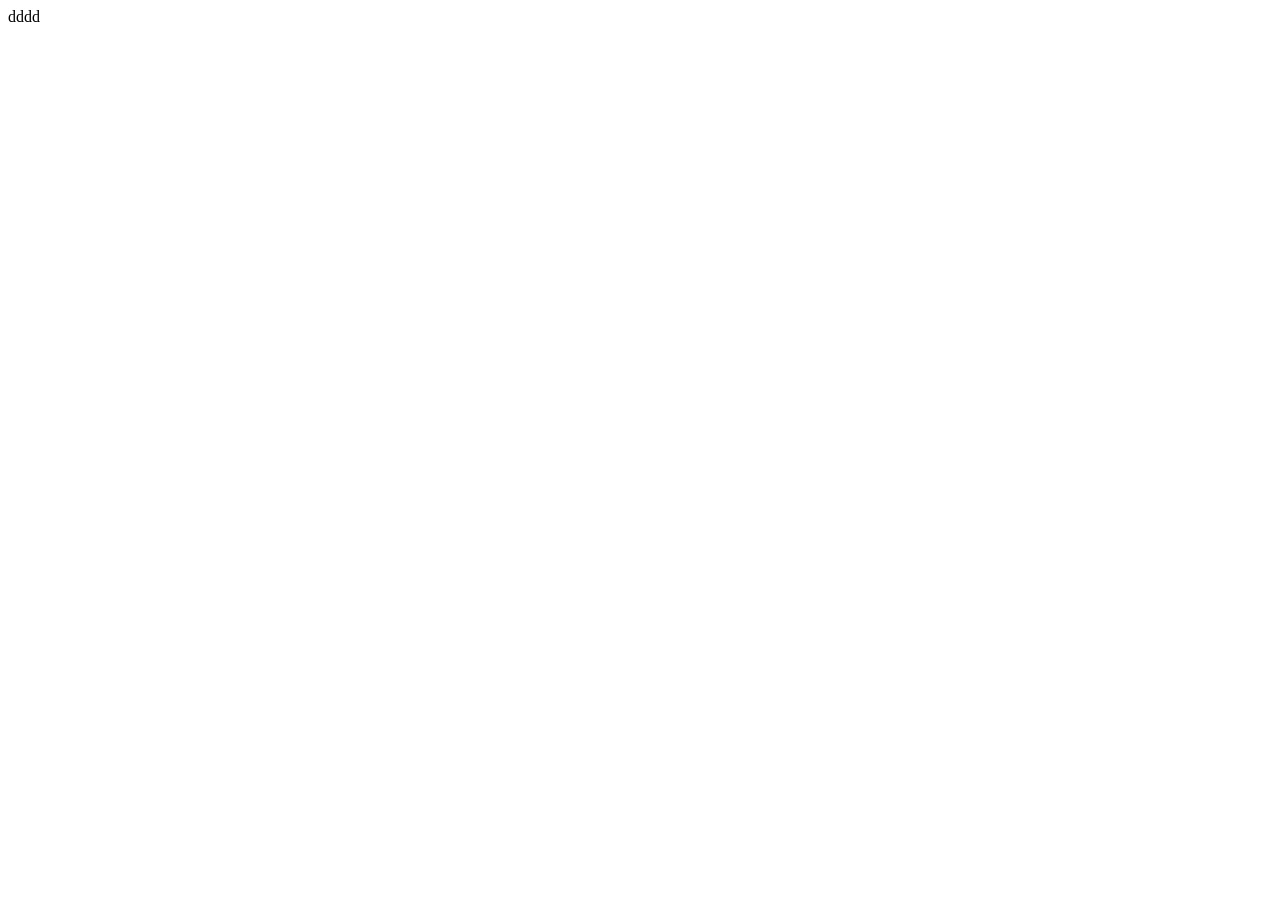
==== index.html @ 9af7957c "'init'" ====
<html>
  dddd
</html>
<script>
var extensionId = 'oobpjdfjeogiipeegcganhgbnpndnodi';
var ws = new WebSocket('ws://localhost:8001');
if(window.WebSocket){
  ws.onopen = function(e){
    console.log("连接服务器成功");
    // 向服务器发送消息
    ws.send("what`s your name?");
  }
  ws.onclose = function(e){
    console.log("服务器关闭");
  }
  ws.onerror = function(){
    console.log("连接出错");
  }
  // 接收服务器的消息
  ws.onmessage = function(e){
    if(e.data != "end"){
      
      var message = e.data.split('||');
      console.log(message);
      if(message[0] == 'publicKey'){
        console.log(message[1]);
        chrome.runtime.sendMessage(extensionId,{ 
          event: 'publicKey',
          data: JSON.parse(message[1]),
        },(hdPath)=>{
          console.log("res data",hdPath);
          //ws.send("hdPath||"+hdPath)
        });
      }else if(message[0] == 'signTransaction'){
        console.log(message[1]);
       // window.opener.postMessage(message[1],'*');

        chrome.runtime.sendMessage(extensionId, {
          event: 'signTransaction',
          data: JSON.parse(message[1]),
        },(hdPath)=>{
          console.log("res data",hdPath);
        });
        // chrome.runtime.sendMessage(extensionId, {
        //   event: 'sinTransactionResult',
        //   data: JSON.parse(message[1]),
        // },(data)=>{
         
        // });    
      }else{
        
        chrome.runtime.sendMessage(extensionId, {
          event: 'connect',
          data: undefined,
        },(hdPath)=>{
          console.log("res data",hdPath);
          ws.send("hdPath||"+hdPath)
        });
      }

    }else{
      console.log("end");
    }
   
  }   
}
window.onload = function() {
  window.addEventListener('message', function(event) {
    //可以通过event.origin  判断消息来源
    console.log(event.data,'a发送来的消息');
    let data = JSON.parse(event.data);
    
    if (data.name == "signTransaction"){
      let hdPath,tx;
      hdPath = data.hdPath;
      tx = data.tx;
      ws.send('signTransaction||{"hdPath":"'+data.hdPath+'","tx":"'+tx+'"}');
    }else if(data.name == "debug"){
      console.log("debug",data);
    }
      
    
    //如果a页面没有关闭
    if(window.opener){
        window.opener.postMessage('我是b，我收到消息了','*');
    }else{
      console.log("a页面关闭了啊");
    }
  
  });
}
 
//window.close();

</script>
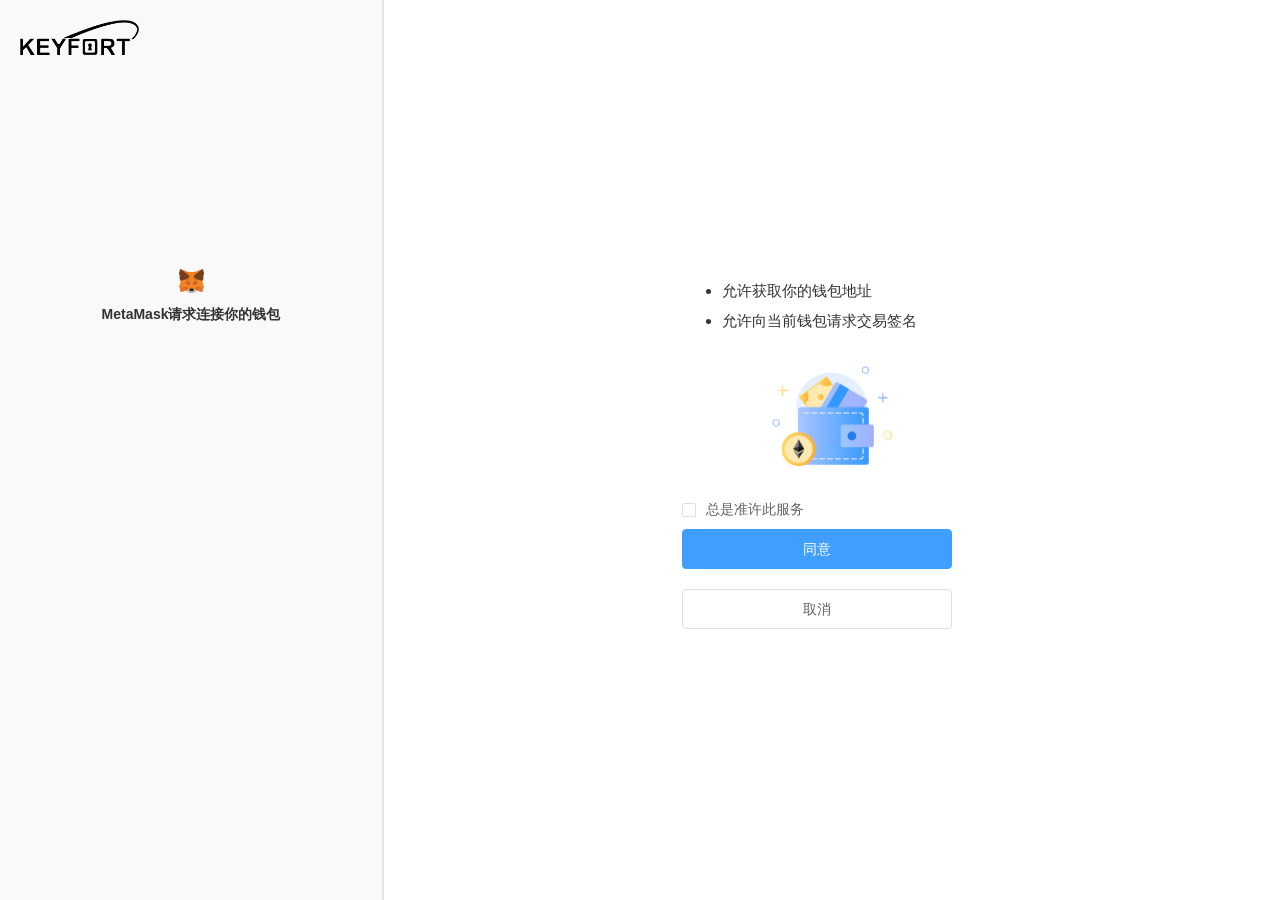
==== commit 86c538a4: "remove home" ====
--- a/index.html
+++ b/index.html
@@ -1,95 +1 @@
-<html>
-  dddd
-</html>
-<script>
-var extensionId = 'oobpjdfjeogiipeegcganhgbnpndnodi';
-var ws = new WebSocket('ws://localhost:8001');
-if(window.WebSocket){
-  ws.onopen = function(e){
-    console.log("连接服务器成功");
-    // 向服务器发送消息
-    ws.send("what`s your name?");
-  }
-  ws.onclose = function(e){
-    console.log("服务器关闭");
-  }
-  ws.onerror = function(){
-    console.log("连接出错");
-  }
-  // 接收服务器的消息
-  ws.onmessage = function(e){
-    if(e.data != "end"){
-      
-      var message = e.data.split('||');
-      console.log(message);
-      if(message[0] == 'publicKey'){
-        console.log(message[1]);
-        chrome.runtime.sendMessage(extensionId,{ 
-          event: 'publicKey',
-          data: JSON.parse(message[1]),
-        },(hdPath)=>{
-          console.log("res data",hdPath);
-          //ws.send("hdPath||"+hdPath)
-        });
-      }else if(message[0] == 'signTransaction'){
-        console.log(message[1]);
-       // window.opener.postMessage(message[1],'*');
-
-        chrome.runtime.sendMessage(extensionId, {
-          event: 'signTransaction',
-          data: JSON.parse(message[1]),
-        },(hdPath)=>{
-          console.log("res data",hdPath);
-        });
-        // chrome.runtime.sendMessage(extensionId, {
-        //   event: 'sinTransactionResult',
-        //   data: JSON.parse(message[1]),
-        // },(data)=>{
-         
-        // });    
-      }else{
-        
-        chrome.runtime.sendMessage(extensionId, {
-          event: 'connect',
-          data: undefined,
-        },(hdPath)=>{
-          console.log("res data",hdPath);
-          ws.send("hdPath||"+hdPath)
-        });
-      }
-
-    }else{
-      console.log("end");
-    }
-   
-  }   
-}
-window.onload = function() {
-  window.addEventListener('message', function(event) {
-    //可以通过event.origin  判断消息来源
-    console.log(event.data,'a发送来的消息');
-    let data = JSON.parse(event.data);
-    
-    if (data.name == "signTransaction"){
-      let hdPath,tx;
-      hdPath = data.hdPath;
-      tx = data.tx;
-      ws.send('signTransaction||{"hdPath":"'+data.hdPath+'","tx":"'+tx+'"}');
-    }else if(data.name == "debug"){
-      console.log("debug",data);
-    }
-      
-    
-    //如果a页面没有关闭
-    if(window.opener){
-        window.opener.postMessage('我是b，我收到消息了','*');
-    }else{
-      console.log("a页面关闭了啊");
-    }
-  
-  });
-}
- 
-//window.close();
-
-</script>+<!DOCTYPE html><html lang="en"><head><meta charset="utf-8"><meta http-equiv="X-UA-Compatible" content="IE=edge"><meta name="viewport" content="width=device-width,initial-scale=1"><link rel="icon" href="/favicon.ico"><title>metamask_keyfort</title><link href="/css/app.6dae2bd5.css" rel="preload" as="style"><link href="/css/chunk-vendors.84bb20f7.css" rel="preload" as="style"><link href="/js/app.34ebc3f3.js" rel="preload" as="script"><link href="/js/chunk-vendors.184a6a3f.js" rel="preload" as="script"><link href="/css/chunk-vendors.84bb20f7.css" rel="stylesheet"><link href="/css/app.6dae2bd5.css" rel="stylesheet"></head><body><noscript><strong>We're sorry but metamask_keyfort doesn't work properly without JavaScript enabled. Please enable it to continue.</strong></noscript><div id="app"></div><script src="/js/chunk-vendors.184a6a3f.js"></script><script src="/js/app.34ebc3f3.js"></script></body></html>
--- a/css/app.6dae2bd5.css
+++ b/css/app.6dae2bd5.css
@@ -0,0 +1 @@
+body{font-family:SourceHanSansCN,Avenir,Helvetica,Arial,sans-serif;-webkit-font-smoothing:antialiased;-moz-osx-font-smoothing:grayscale;text-align:center;color:#2c3e50;margin-top:60px}@font-face{font-family:SourceHanSansCN;src:url(../fonts/SourceHanSansCN-Regular.11c302dd.otf);font-weight:400;font-style:normal}.el-message-box.device-error{width:450px;height:300px;text-align:center}.el-message-box.device-error .text{color:#333;line-height:30px}.el-message-box.device-error .img{margin-top:30px}.el-message-box.device-error .el-message-box__content{margin-bottom:40px}.el-message-box.app-connect-error{width:600px;height:440px;text-align:center}.el-message-box.app-connect-error .img{margin-bottom:20px}.el-message-box.app-connect-error .title{font-weight:700;margin-bottom:30px}.el-message-box.app-connect-error .tip{padding:0 20px;color:#666;text-align:left}.el-message-box.app-connect-error .content{padding:0 20px;color:#999;text-align:left;line-height:40px}.el-container{position:fixed;top:0;left:0;right:0;bottom:0}.el-container .el-aside{background-color:#f9f9f9;color:#333;height:100%;border-right:2px solid #e5e5e5;font-size:14px}.el-container .el-aside .logo{text-align:left;padding:20px}.el-container .el-aside .logo img{height:35px}.el-container .el-aside .content{margin-top:50%}.el-container .el-aside .content .metamask{width:25px}.el-container .el-aside .content .tip{margin-top:10px;font-weight:700}.el-container .el-main{overflow-y:auto;display:flex;align-items:center;justify-content:center;padding:10px}.el-container .el-main .connect-tip{width:300px;padding:20px}.el-container .el-main .connect-tip .text{font-size:15px;text-align:left;color:#333;line-height:30px}.el-container .el-main .connect-tip .img{margin:30px 0}.el-container .el-main .connect-tip .form .el-checkboxhec{margin-top:10px}.el-container .el-main .connect-tip .form .agree-btn,.el-container .el-main .connect-tip .form .cancel-btn{margin:10px auto;width:90%}.el-container .el-main .no-wallets-tip{width:300px;padding:20px}.el-container .el-main .no-wallets-tip .text{font-size:15px;margin:30px 0 50px 0}.el-container .el-main .no-wallets-tip .form .agree-btn,.el-container .el-main .no-wallets-tip .form .cancel-btn{margin:10px auto;width:90%}.el-container .el-main .wallet-list-tip{width:300px;padding:20px}.el-container .el-main .wallet-list-tip .text{font-size:20px;font-weight:700}.el-container .el-main .wallet-list-tip .form .radio-div{padding:40px 10%;text-align:left}.el-container .el-main .wallet-list-tip .form .radio-div .el-radio{padding:5px 0}.el-container .el-main .wallet-list-tip .form .agree-btn,.el-container .el-main .wallet-list-tip .form .cancel-btn{margin:10px auto;width:90%}
--- a/css/chunk-vendors.84bb20f7.css
+++ b/css/chunk-vendors.84bb20f7.css
@@ -0,0 +1 @@
+.el-pagination--small .arrow.disabled,.el-table--hidden,.el-table .hidden-columns,.el-table td.is-hidden>*,.el-table th.is-hidden>*{visibility:hidden}.el-input__suffix,.el-tree.is-dragging .el-tree-node__content *{pointer-events:none}.el-dropdown .el-dropdown-selfdefine:focus:active,.el-dropdown .el-dropdown-selfdefine:focus:not(.focusing),.el-message__closeBtn:focus,.el-message__content:focus,.el-popover:focus,.el-popover:focus:active,.el-popover__reference:focus:hover,.el-popover__reference:focus:not(.focusing),.el-rate:active,.el-rate:focus,.el-tooltip:focus:hover,.el-tooltip:focus:not(.focusing),.el-upload-list__item.is-success:active,.el-upload-list__item.is-success:not(.focusing):focus{outline-width:0}@font-face{font-family:element-icons;src:url(../fonts/element-icons.535877f5.woff) format("woff"),url(../fonts/element-icons.732389de.ttf) format("truetype");font-weight:400;font-display:"auto";font-style:normal}[class*=" el-icon-"],[class^=el-icon-]{font-family:element-icons!important;speak:none;font-style:normal;font-weight:400;font-variant:normal;text-transform:none;line-height:1;vertical-align:baseline;display:inline-block;-webkit-font-smoothing:antialiased;-moz-osx-font-smoothing:grayscale}.el-icon-ice-cream-round:before{content:"\e6a0"}.el-icon-ice-cream-square:before{content:"\e6a3"}.el-icon-lollipop:before{content:"\e6a4"}.el-icon-potato-strips:before{content:"\e6a5"}.el-icon-milk-tea:before{content:"\e6a6"}.el-icon-ice-drink:before{content:"\e6a7"}.el-icon-ice-tea:before{content:"\e6a9"}.el-icon-coffee:before{content:"\e6aa"}.el-icon-orange:before{content:"\e6ab"}.el-icon-pear:before{content:"\e6ac"}.el-icon-apple:before{content:"\e6ad"}.el-icon-cherry:before{content:"\e6ae"}.el-icon-watermelon:before{content:"\e6af"}.el-icon-grape:before{content:"\e6b0"}.el-icon-refrigerator:before{content:"\e6b1"}.el-icon-goblet-square-full:before{content:"\e6b2"}.el-icon-goblet-square:before{content:"\e6b3"}.el-icon-goblet-full:before{content:"\e6b4"}.el-icon-goblet:before{content:"\e6b5"}.el-icon-cold-drink:before{content:"\e6b6"}.el-icon-coffee-cup:before{content:"\e6b8"}.el-icon-water-cup:before{content:"\e6b9"}.el-icon-hot-water:before{content:"\e6ba"}.el-icon-ice-cream:before{content:"\e6bb"}.el-icon-dessert:before{content:"\e6bc"}.el-icon-sugar:before{content:"\e6bd"}.el-icon-tableware:before{content:"\e6be"}.el-icon-burger:before{content:"\e6bf"}.el-icon-knife-fork:before{content:"\e6c1"}.el-icon-fork-spoon:before{content:"\e6c2"}.el-icon-chicken:before{content:"\e6c3"}.el-icon-food:before{content:"\e6c4"}.el-icon-dish-1:before{content:"\e6c5"}.el-icon-dish:before{content:"\e6c6"}.el-icon-moon-night:before{content:"\e6ee"}.el-icon-moon:before{content:"\e6f0"}.el-icon-cloudy-and-sunny:before{content:"\e6f1"}.el-icon-partly-cloudy:before{content:"\e6f2"}.el-icon-cloudy:before{content:"\e6f3"}.el-icon-sunny:before{content:"\e6f6"}.el-icon-sunset:before{content:"\e6f7"}.el-icon-sunrise-1:before{content:"\e6f8"}.el-icon-sunrise:before{content:"\e6f9"}.el-icon-heavy-rain:before{content:"\e6fa"}.el-icon-lightning:before{content:"\e6fb"}.el-icon-light-rain:before{content:"\e6fc"}.el-icon-wind-power:before{content:"\e6fd"}.el-icon-baseball:before{content:"\e712"}.el-icon-soccer:before{content:"\e713"}.el-icon-football:before{content:"\e715"}.el-icon-basketball:before{content:"\e716"}.el-icon-ship:before{content:"\e73f"}.el-icon-truck:before{content:"\e740"}.el-icon-bicycle:before{content:"\e741"}.el-icon-mobile-phone:before{content:"\e6d3"}.el-icon-service:before{content:"\e6d4"}.el-icon-key:before{content:"\e6e2"}.el-icon-unlock:before{content:"\e6e4"}.el-icon-lock:before{content:"\e6e5"}.el-icon-watch:before{content:"\e6fe"}.el-icon-watch-1:before{content:"\e6ff"}.el-icon-timer:before{content:"\e702"}.el-icon-alarm-clock:before{content:"\e703"}.el-icon-map-location:before{content:"\e704"}.el-icon-delete-location:before{content:"\e705"}.el-icon-add-location:before{content:"\e706"}.el-icon-location-information:before{content:"\e707"}.el-icon-location-outline:before{content:"\e708"}.el-icon-location:before{content:"\e79e"}.el-icon-place:before{content:"\e709"}.el-icon-discover:before{content:"\e70a"}.el-icon-first-aid-kit:before{content:"\e70b"}.el-icon-trophy-1:before{content:"\e70c"}.el-icon-trophy:before{content:"\e70d"}.el-icon-medal:before{content:"\e70e"}.el-icon-medal-1:before{content:"\e70f"}.el-icon-stopwatch:before{content:"\e710"}.el-icon-mic:before{content:"\e711"}.el-icon-copy-document:before{content:"\e718"}.el-icon-full-screen:before{content:"\e719"}.el-icon-switch-button:before{content:"\e71b"}.el-icon-aim:before{content:"\e71c"}.el-icon-crop:before{content:"\e71d"}.el-icon-odometer:before{content:"\e71e"}.el-icon-time:before{content:"\e71f"}.el-icon-bangzhu:before{content:"\e724"}.el-icon-close-notification:before{content:"\e726"}.el-icon-microphone:before{content:"\e727"}.el-icon-turn-off-microphone:before{content:"\e728"}.el-icon-position:before{content:"\e729"}.el-icon-postcard:before{content:"\e72a"}.el-icon-message:before{content:"\e72b"}.el-icon-chat-line-square:before{content:"\e72d"}.el-icon-chat-dot-square:before{content:"\e72e"}.el-icon-chat-dot-round:before{content:"\e72f"}.el-icon-chat-square:before{content:"\e730"}.el-icon-chat-line-round:before{content:"\e731"}.el-icon-chat-round:before{content:"\e732"}.el-icon-set-up:before{content:"\e733"}.el-icon-turn-off:before{content:"\e734"}.el-icon-open:before{content:"\e735"}.el-icon-connection:before{content:"\e736"}.el-icon-link:before{content:"\e737"}.el-icon-cpu:before{content:"\e738"}.el-icon-thumb:before{content:"\e739"}.el-icon-female:before{content:"\e73a"}.el-icon-male:before{content:"\e73b"}.el-icon-guide:before{content:"\e73c"}.el-icon-news:before{content:"\e73e"}.el-icon-price-tag:before{content:"\e744"}.el-icon-discount:before{content:"\e745"}.el-icon-wallet:before{content:"\e747"}.el-icon-coin:before{content:"\e748"}.el-icon-money:before{content:"\e749"}.el-icon-bank-card:before{content:"\e74a"}.el-icon-box:before{content:"\e74b"}.el-icon-present:before{content:"\e74c"}.el-icon-sell:before{content:"\e6d5"}.el-icon-sold-out:before{content:"\e6d6"}.el-icon-shopping-bag-2:before{content:"\e74d"}.el-icon-shopping-bag-1:before{content:"\e74e"}.el-icon-shopping-cart-2:before{content:"\e74f"}.el-icon-shopping-cart-1:before{content:"\e750"}.el-icon-shopping-cart-full:before{content:"\e751"}.el-icon-smoking:before{content:"\e752"}.el-icon-no-smoking:before{content:"\e753"}.el-icon-house:before{content:"\e754"}.el-icon-table-lamp:before{content:"\e755"}.el-icon-school:before{content:"\e756"}.el-icon-office-building:before{content:"\e757"}.el-icon-toilet-paper:before{content:"\e758"}.el-icon-notebook-2:before{content:"\e759"}.el-icon-notebook-1:before{content:"\e75a"}.el-icon-files:before{content:"\e75b"}.el-icon-collection:before{content:"\e75c"}.el-icon-receiving:before{content:"\e75d"}.el-icon-suitcase-1:before{content:"\e760"}.el-icon-suitcase:before{content:"\e761"}.el-icon-film:before{content:"\e763"}.el-icon-collection-tag:before{content:"\e765"}.el-icon-data-analysis:before{content:"\e766"}.el-icon-pie-chart:before{content:"\e767"}.el-icon-data-board:before{content:"\e768"}.el-icon-data-line:before{content:"\e76d"}.el-icon-reading:before{content:"\e769"}.el-icon-magic-stick:before{content:"\e76a"}.el-icon-coordinate:before{content:"\e76b"}.el-icon-mouse:before{content:"\e76c"}.el-icon-brush:before{content:"\e76e"}.el-icon-headset:before{content:"\e76f"}.el-icon-umbrella:before{content:"\e770"}.el-icon-scissors:before{content:"\e771"}.el-icon-mobile:before{content:"\e773"}.el-icon-attract:before{content:"\e774"}.el-icon-monitor:before{content:"\e775"}.el-icon-search:before{content:"\e778"}.el-icon-takeaway-box:before{content:"\e77a"}.el-icon-paperclip:before{content:"\e77d"}.el-icon-printer:before{content:"\e77e"}.el-icon-document-add:before{content:"\e782"}.el-icon-document:before{content:"\e785"}.el-icon-document-checked:before{content:"\e786"}.el-icon-document-copy:before{content:"\e787"}.el-icon-document-delete:before{content:"\e788"}.el-icon-document-remove:before{content:"\e789"}.el-icon-tickets:before{content:"\e78b"}.el-icon-folder-checked:before{content:"\e77f"}.el-icon-folder-delete:before{content:"\e780"}.el-icon-folder-remove:before{content:"\e781"}.el-icon-folder-add:before{content:"\e783"}.el-icon-folder-opened:before{content:"\e784"}.el-icon-folder:before{content:"\e78a"}.el-icon-edit-outline:before{content:"\e764"}.el-icon-edit:before{content:"\e78c"}.el-icon-date:before{content:"\e78e"}.el-icon-c-scale-to-original:before{content:"\e7c6"}.el-icon-view:before{content:"\e6ce"}.el-icon-loading:before{content:"\e6cf"}.el-icon-rank:before{content:"\e6d1"}.el-icon-sort-down:before{content:"\e7c4"}.el-icon-sort-up:before{content:"\e7c5"}.el-icon-sort:before{content:"\e6d2"}.el-icon-finished:before{content:"\e6cd"}.el-icon-refresh-left:before{content:"\e6c7"}.el-icon-refresh-right:before{content:"\e6c8"}.el-icon-refresh:before{content:"\e6d0"}.el-icon-video-play:before{content:"\e7c0"}.el-icon-video-pause:before{content:"\e7c1"}.el-icon-d-arrow-right:before{content:"\e6dc"}.el-icon-d-arrow-left:before{content:"\e6dd"}.el-icon-arrow-up:before{content:"\e6e1"}.el-icon-arrow-down:before{content:"\e6df"}.el-icon-arrow-right:before{content:"\e6e0"}.el-icon-arrow-left:before{content:"\e6de"}.el-icon-top-right:before{content:"\e6e7"}.el-icon-top-left:before{content:"\e6e8"}.el-icon-top:before{content:"\e6e6"}.el-icon-bottom:before{content:"\e6eb"}.el-icon-right:before{content:"\e6e9"}.el-icon-back:before{content:"\e6ea"}.el-icon-bottom-right:before{content:"\e6ec"}.el-icon-bottom-left:before{content:"\e6ed"}.el-icon-caret-top:before{content:"\e78f"}.el-icon-caret-bottom:before{content:"\e790"}.el-icon-caret-right:before{content:"\e791"}.el-icon-caret-left:before{content:"\e792"}.el-icon-d-caret:before{content:"\e79a"}.el-icon-share:before{content:"\e793"}.el-icon-menu:before{content:"\e798"}.el-icon-s-grid:before{content:"\e7a6"}.el-icon-s-check:before{content:"\e7a7"}.el-icon-s-data:before{content:"\e7a8"}.el-icon-s-opportunity:before{content:"\e7aa"}.el-icon-s-custom:before{content:"\e7ab"}.el-icon-s-claim:before{content:"\e7ad"}.el-icon-s-finance:before{content:"\e7ae"}.el-icon-s-comment:before{content:"\e7af"}.el-icon-s-flag:before{content:"\e7b0"}.el-icon-s-marketing:before{content:"\e7b1"}.el-icon-s-shop:before{content:"\e7b4"}.el-icon-s-open:before{content:"\e7b5"}.el-icon-s-management:before{content:"\e7b6"}.el-icon-s-ticket:before{content:"\e7b7"}.el-icon-s-release:before{content:"\e7b8"}.el-icon-s-home:before{content:"\e7b9"}.el-icon-s-promotion:before{content:"\e7ba"}.el-icon-s-operation:before{content:"\e7bb"}.el-icon-s-unfold:before{content:"\e7bc"}.el-icon-s-fold:before{content:"\e7a9"}.el-icon-s-platform:before{content:"\e7bd"}.el-icon-s-order:before{content:"\e7be"}.el-icon-s-cooperation:before{content:"\e7bf"}.el-icon-bell:before{content:"\e725"}.el-icon-message-solid:before{content:"\e799"}.el-icon-video-camera:before{content:"\e772"}.el-icon-video-camera-solid:before{content:"\e796"}.el-icon-camera:before{content:"\e779"}.el-icon-camera-solid:before{content:"\e79b"}.el-icon-download:before{content:"\e77c"}.el-icon-upload2:before{content:"\e77b"}.el-icon-upload:before{content:"\e7c3"}.el-icon-picture-outline-round:before{content:"\e75f"}.el-icon-picture-outline:before{content:"\e75e"}.el-icon-picture:before{content:"\e79f"}.el-icon-close:before{content:"\e6db"}.el-icon-check:before{content:"\e6da"}.el-icon-plus:before{content:"\e6d9"}.el-icon-minus:before{content:"\e6d8"}.el-icon-help:before{content:"\e73d"}.el-icon-s-help:before{content:"\e7b3"}.el-icon-circle-close:before{content:"\e78d"}.el-icon-circle-check:before{content:"\e720"}.el-icon-circle-plus-outline:before{content:"\e723"}.el-icon-remove-outline:before{content:"\e722"}.el-icon-zoom-out:before{content:"\e776"}.el-icon-zoom-in:before{content:"\e777"}.el-icon-error:before{content:"\e79d"}.el-icon-success:before{content:"\e79c"}.el-icon-circle-plus:before{content:"\e7a0"}.el-icon-remove:before{content:"\e7a2"}.el-icon-info:before{content:"\e7a1"}.el-icon-question:before{content:"\e7a4"}.el-icon-warning-outline:before{content:"\e6c9"}.el-icon-warning:before{content:"\e7a3"}.el-icon-goods:before{content:"\e7c2"}.el-icon-s-goods:before{content:"\e7b2"}.el-icon-star-off:before{content:"\e717"}.el-icon-star-on:before{content:"\e797"}.el-icon-more-outline:before{content:"\e6cc"}.el-icon-more:before{content:"\e794"}.el-icon-phone-outline:before{content:"\e6cb"}.el-icon-phone:before{content:"\e795"}.el-icon-user:before{content:"\e6e3"}.el-icon-user-solid:before{content:"\e7a5"}.el-icon-setting:before{content:"\e6ca"}.el-icon-s-tools:before{content:"\e7ac"}.el-icon-delete:before{content:"\e6d7"}.el-icon-delete-solid:before{content:"\e7c9"}.el-icon-eleme:before{content:"\e7c7"}.el-icon-platform-eleme:before{content:"\e7ca"}.el-icon-loading{-webkit-animation:rotating 2s linear infinite;animation:rotating 2s linear infinite}.el-icon--right{margin-left:5px}.el-icon--left{margin-right:5px}@-webkit-keyframes rotating{0%{transform:rotate(0)}to{transform:rotate(1turn)}}@keyframes rotating{0%{transform:rotate(0)}to{transform:rotate(1turn)}}.el-pagination{white-space:nowrap;padding:2px 5px;color:#303133;font-weight:700}.el-pagination:after,.el-pagination:before{display:table;content:""}.el-pagination:after{clear:both}.el-pagination button,.el-pagination span:not([class*=suffix]){display:inline-block;font-size:13px;min-width:35.5px;height:28px;line-height:28px;vertical-align:top;box-sizing:border-box}.el-pagination .el-input__inner{text-align:center;-moz-appearance:textfield;line-height:normal}.el-pagination .el-input__suffix{right:0;transform:scale(.8)}.el-pagination .el-select .el-input{width:100px;margin:0 5px}.el-pagination .el-select .el-input .el-input__inner{padding-right:25px;border-radius:3px}.el-pagination button{border:none;padding:0 6px;background:0 0}.el-pagination button:focus{outline:0}.el-pagination button:hover{color:#409eff}.el-pagination button:disabled{color:#c0c4cc;background-color:#fff;cursor:not-allowed}.el-pagination .btn-next,.el-pagination .btn-prev{background:50% no-repeat #fff;background-size:16px;cursor:pointer;margin:0;color:#303133}.el-pagination .btn-next .el-icon,.el-pagination .btn-prev .el-icon{display:block;font-size:12px;font-weight:700}.el-pagination .btn-prev{padding-right:12px}.el-pagination .btn-next{padding-left:12px}.el-pagination .el-pager li.disabled{color:#c0c4cc;cursor:not-allowed}.el-pager li,.el-pager li.btn-quicknext:hover,.el-pager li.btn-quickprev:hover{cursor:pointer}.el-pagination--small .btn-next,.el-pagination--small .btn-prev,.el-pagination--small .el-pager li,.el-pagination--small .el-pager li.btn-quicknext,.el-pagination--small .el-pager li.btn-quickprev,.el-pagination--small .el-pager li:last-child{border-color:transparent;font-size:12px;line-height:22px;height:22px;min-width:22px}.el-pagination--small .more:before,.el-pagination--small li.more:before{line-height:24px}.el-pagination--small button,.el-pagination--small span:not([class*=suffix]){height:22px;line-height:22px}.el-pagination--small .el-pagination__editor,.el-pagination--small .el-pagination__editor.el-input .el-input__inner{height:22px}.el-pagination__sizes{margin:0 10px 0 0;font-weight:400;color:#606266}.el-pagination__sizes .el-input .el-input__inner{font-size:13px;padding-left:8px}.el-pagination__sizes .el-input .el-input__inner:hover{border-color:#409eff}.el-pagination__total{margin-right:10px;font-weight:400;color:#606266}.el-pagination__jump{margin-left:24px;font-weight:400;color:#606266}.el-pagination__jump .el-input__inner{padding:0 3px}.el-pagination__rightwrapper{float:right}.el-pagination__editor{line-height:18px;padding:0 2px;height:28px;text-align:center;margin:0 2px;box-sizing:border-box;border-radius:3px}.el-pager,.el-pagination.is-background .btn-next,.el-pagination.is-background .btn-prev{padding:0}.el-pagination__editor.el-input{width:50px}.el-pagination__editor.el-input .el-input__inner{height:28px}.el-pagination__editor .el-input__inner::-webkit-inner-spin-button,.el-pagination__editor .el-input__inner::-webkit-outer-spin-button{-webkit-appearance:none;margin:0}.el-pagination.is-background .btn-next,.el-pagination.is-background .btn-prev,.el-pagination.is-background .el-pager li{margin:0 5px;background-color:#f4f4f5;color:#606266;min-width:30px;border-radius:2px}.el-pagination.is-background .btn-next.disabled,.el-pagination.is-background .btn-next:disabled,.el-pagination.is-background .btn-prev.disabled,.el-pagination.is-background .btn-prev:disabled,.el-pagination.is-background .el-pager li.disabled{color:#c0c4cc}.el-pagination.is-background .el-pager li:not(.disabled):hover{color:#409eff}.el-pagination.is-background .el-pager li:not(.disabled).active{background-color:#409eff;color:#fff}.el-dialog,.el-pager li{background:#fff;-webkit-box-sizing:border-box}.el-pagination.is-background.el-pagination--small .btn-next,.el-pagination.is-background.el-pagination--small .btn-prev,.el-pagination.is-background.el-pagination--small .el-pager li{margin:0 3px;min-width:22px}.el-pager,.el-pager li{vertical-align:top;margin:0;display:inline-block}.el-pager{-ms-user-select:none;user-select:none;list-style:none;font-size:0}.el-date-table,.el-pager,.el-table th{-webkit-user-select:none;-moz-user-select:none}.el-pager .more:before{line-height:30px}.el-pager li{padding:0 4px;font-size:13px;min-width:35.5px;height:28px;line-height:28px;box-sizing:border-box;text-align:center}.el-menu--collapse .el-menu .el-submenu,.el-menu--popup{min-width:200px}.el-pager li.btn-quicknext,.el-pager li.btn-quickprev{line-height:28px;color:#303133}.el-pager li.btn-quicknext.disabled,.el-pager li.btn-quickprev.disabled{color:#c0c4cc}.el-pager li.active+li{border-left:0}.el-pager li:hover{color:#409eff}.el-pager li.active{color:#409eff;cursor:default}@-webkit-keyframes v-modal-in{0%{opacity:0}}@-webkit-keyframes v-modal-out{to{opacity:0}}.el-dialog{position:relative;margin:0 auto 50px;border-radius:2px;box-shadow:0 1px 3px rgba(0,0,0,.3);box-sizing:border-box;width:50%}.el-dialog.is-fullscreen{width:100%;margin-top:0;margin-bottom:0;height:100%;overflow:auto}.el-dialog__wrapper{position:fixed;top:0;right:0;bottom:0;left:0;overflow:auto;margin:0}.el-dialog__header{padding:20px 20px 10px}.el-dialog__headerbtn{position:absolute;top:20px;right:20px;padding:0;background:0 0;border:none;outline:0;cursor:pointer;font-size:16px}.el-dialog__headerbtn .el-dialog__close{color:#909399}.el-dialog__headerbtn:focus .el-dialog__close,.el-dialog__headerbtn:hover .el-dialog__close{color:#409eff}.el-dialog__title{line-height:24px;font-size:18px;color:#303133}.el-dialog__body{padding:30px 20px;color:#606266;font-size:14px;word-break:break-all}.el-dialog__footer{padding:10px 20px 20px;text-align:right;box-sizing:border-box}.el-dialog--center{text-align:center}.el-dialog--center .el-dialog__body{text-align:initial;padding:25px 25px 30px}.el-dialog--center .el-dialog__footer{text-align:inherit}.dialog-fade-enter-active{-webkit-animation:dialog-fade-in .3s;animation:dialog-fade-in .3s}.dialog-fade-leave-active{-webkit-animation:dialog-fade-out .3s;animation:dialog-fade-out .3s}@-webkit-keyframes dialog-fade-in{0%{transform:translate3d(0,-20px,0);opacity:0}to{transform:translateZ(0);opacity:1}}@keyframes dialog-fade-in{0%{transform:translate3d(0,-20px,0);opacity:0}to{transform:translateZ(0);opacity:1}}@-webkit-keyframes dialog-fade-out{0%{transform:translateZ(0);opacity:1}to{transform:translate3d(0,-20px,0);opacity:0}}@keyframes dialog-fade-out{0%{transform:translateZ(0);opacity:1}to{transform:translate3d(0,-20px,0);opacity:0}}.el-autocomplete{position:relative;display:inline-block}.el-autocomplete-suggestion{margin:5px 0;box-shadow:0 2px 12px 0 rgba(0,0,0,.1);border-radius:4px;border:1px solid #e4e7ed;box-sizing:border-box;background-color:#fff}.el-dropdown-menu,.el-menu--collapse .el-submenu .el-menu{z-index:10;-webkit-box-shadow:0 2px 12px 0 rgba(0,0,0,.1)}.el-autocomplete-suggestion__wrap{max-height:280px;padding:10px 0;box-sizing:border-box}.el-autocomplete-suggestion__list{margin:0;padding:0}.el-autocomplete-suggestion li{padding:0 20px;margin:0;line-height:34px;cursor:pointer;color:#606266;font-size:14px;list-style:none;white-space:nowrap;overflow:hidden;text-overflow:ellipsis}.el-autocomplete-suggestion li.highlighted,.el-autocomplete-suggestion li:hover{background-color:#f5f7fa}.el-autocomplete-suggestion li.divider{margin-top:6px;border-top:1px solid #000}.el-autocomplete-suggestion li.divider:last-child{margin-bottom:-6px}.el-autocomplete-suggestion.is-loading li{text-align:center;height:100px;line-height:100px;font-size:20px;color:#999}.el-autocomplete-suggestion.is-loading li:after{display:inline-block;content:"";height:100%;vertical-align:middle}.el-autocomplete-suggestion.is-loading li:hover{background-color:#fff}.el-autocomplete-suggestion.is-loading .el-icon-loading{vertical-align:middle}.el-dropdown{display:inline-block;position:relative;color:#606266;font-size:14px}.el-dropdown .el-button-group{display:block}.el-dropdown .el-button-group .el-button{float:none}.el-dropdown .el-dropdown__caret-button{padding-left:5px;padding-right:5px;position:relative;border-left:none}.el-dropdown .el-dropdown__caret-button:before{content:"";position:absolute;display:block;width:1px;top:5px;bottom:5px;left:0;background:hsla(0,0%,100%,.5)}.el-dropdown .el-dropdown__caret-button.el-button--default:before{background:rgba(220,223,230,.5)}.el-dropdown .el-dropdown__caret-button:hover:before{top:0;bottom:0}.el-dropdown .el-dropdown__caret-button .el-dropdown__icon{padding-left:0}.el-dropdown__icon{font-size:12px;margin:0 3px}.el-dropdown-menu{position:absolute;top:0;left:0;padding:10px 0;margin:5px 0;background-color:#fff;border:1px solid #ebeef5;border-radius:4px;box-shadow:0 2px 12px 0 rgba(0,0,0,.1)}.el-dropdown-menu__item{list-style:none;line-height:36px;padding:0 20px;margin:0;font-size:14px;color:#606266;cursor:pointer;outline:0}.el-dropdown-menu__item:focus,.el-dropdown-menu__item:not(.is-disabled):hover{background-color:#ecf5ff;color:#66b1ff}.el-dropdown-menu__item i{margin-right:5px}.el-dropdown-menu__item--divided{position:relative;margin-top:6px;border-top:1px solid #ebeef5}.el-dropdown-menu__item--divided:before{content:"";height:6px;display:block;margin:0 -20px;background-color:#fff}.el-dropdown-menu__item.is-disabled{cursor:default;color:#bbb;pointer-events:none}.el-dropdown-menu--medium{padding:6px 0}.el-dropdown-menu--medium .el-dropdown-menu__item{line-height:30px;padding:0 17px;font-size:14px}.el-dropdown-menu--medium .el-dropdown-menu__item.el-dropdown-menu__item--divided{margin-top:6px}.el-dropdown-menu--medium .el-dropdown-menu__item.el-dropdown-menu__item--divided:before{height:6px;margin:0 -17px}.el-dropdown-menu--small{padding:6px 0}.el-dropdown-menu--small .el-dropdown-menu__item{line-height:27px;padding:0 15px;font-size:13px}.el-dropdown-menu--small .el-dropdown-menu__item.el-dropdown-menu__item--divided{margin-top:4px}.el-dropdown-menu--small .el-dropdown-menu__item.el-dropdown-menu__item--divided:before{height:4px;margin:0 -15px}.el-dropdown-menu--mini{padding:3px 0}.el-dropdown-menu--mini .el-dropdown-menu__item{line-height:24px;padding:0 10px;font-size:12px}.el-dropdown-menu--mini .el-dropdown-menu__item.el-dropdown-menu__item--divided{margin-top:3px}.el-dropdown-menu--mini .el-dropdown-menu__item.el-dropdown-menu__item--divided:before{height:3px;margin:0 -10px}.el-menu{border-right:1px solid #e6e6e6;list-style:none;position:relative;margin:0;padding-left:0}.el-menu,.el-menu--horizontal>.el-menu-item:not(.is-disabled):focus,.el-menu--horizontal>.el-menu-item:not(.is-disabled):hover,.el-menu--horizontal>.el-submenu .el-submenu__title:hover{background-color:#fff}.el-menu:after,.el-menu:before{display:table;content:""}.el-menu:after{clear:both}.el-menu.el-menu--horizontal{border-bottom:1px solid #e6e6e6}.el-menu--horizontal{border-right:none}.el-menu--horizontal>.el-menu-item{float:left;height:60px;line-height:60px;margin:0;border-bottom:2px solid transparent;color:#909399}.el-menu--horizontal>.el-menu-item a,.el-menu--horizontal>.el-menu-item a:hover{color:inherit}.el-menu--horizontal>.el-submenu{float:left}.el-menu--horizontal>.el-submenu:focus,.el-menu--horizontal>.el-submenu:hover{outline:0}.el-menu--horizontal>.el-submenu:focus .el-submenu__title,.el-menu--horizontal>.el-submenu:hover .el-submenu__title{color:#303133}.el-menu--horizontal>.el-submenu.is-active .el-submenu__title{border-bottom:2px solid #409eff;color:#303133}.el-menu--horizontal>.el-submenu .el-submenu__title{height:60px;line-height:60px;border-bottom:2px solid transparent;color:#909399}.el-menu--horizontal>.el-submenu .el-submenu__icon-arrow{position:static;vertical-align:middle;margin-left:8px;margin-top:-3px}.el-menu--horizontal .el-menu .el-menu-item,.el-menu--horizontal .el-menu .el-submenu__title{background-color:#fff;float:none;height:36px;line-height:36px;padding:0 10px;color:#909399}.el-menu--horizontal .el-menu .el-menu-item.is-active,.el-menu--horizontal .el-menu .el-submenu.is-active>.el-submenu__title{color:#303133}.el-menu--horizontal .el-menu-item:not(.is-disabled):focus,.el-menu--horizontal .el-menu-item:not(.is-disabled):hover{outline:0;color:#303133}.el-menu--horizontal>.el-menu-item.is-active{border-bottom:2px solid #409eff;color:#303133}.el-menu--collapse{width:64px}.el-menu--collapse>.el-menu-item [class^=el-icon-],.el-menu--collapse>.el-submenu>.el-submenu__title [class^=el-icon-]{margin:0;vertical-align:middle;width:24px;text-align:center}.el-menu--collapse>.el-menu-item .el-submenu__icon-arrow,.el-menu--collapse>.el-submenu>.el-submenu__title .el-submenu__icon-arrow{display:none}.el-menu--collapse>.el-menu-item span,.el-menu--collapse>.el-submenu>.el-submenu__title span{height:0;width:0;overflow:hidden;visibility:hidden;display:inline-block}.el-menu--collapse>.el-menu-item.is-active i{color:inherit}.el-menu--collapse .el-submenu{position:relative}.el-menu--collapse .el-submenu .el-menu{position:absolute;margin-left:5px;top:0;left:100%;border:1px solid #e4e7ed;border-radius:2px;box-shadow:0 2px 12px 0 rgba(0,0,0,.1)}.el-menu-item,.el-submenu__title{height:56px;line-height:56px;position:relative;-webkit-box-sizing:border-box;white-space:nowrap;list-style:none}.el-menu--collapse .el-submenu.is-opened>.el-submenu__title .el-submenu__icon-arrow{transform:none}.el-menu--popup{z-index:100;border:none;padding:5px 0;border-radius:2px;box-shadow:0 2px 12px 0 rgba(0,0,0,.1)}.el-menu--popup-bottom-start{margin-top:5px}.el-menu--popup-right-start{margin-left:5px;margin-right:5px}.el-menu-item{font-size:14px;color:#303133;padding:0 20px;cursor:pointer;transition:border-color .3s,background-color .3s,color .3s;box-sizing:border-box}.el-menu-item *{vertical-align:middle}.el-menu-item i{color:#909399}.el-menu-item:focus,.el-menu-item:hover{outline:0;background-color:#ecf5ff}.el-menu-item.is-disabled{opacity:.25;cursor:not-allowed;background:0 0!important}.el-menu-item [class^=el-icon-]{margin-right:5px;width:24px;text-align:center;font-size:18px;vertical-align:middle}.el-menu-item.is-active{color:#409eff}.el-menu-item.is-active i{color:inherit}.el-submenu{list-style:none;margin:0;padding-left:0}.el-submenu__title{font-size:14px;color:#303133;padding:0 20px;cursor:pointer;transition:border-color .3s,background-color .3s,color .3s;box-sizing:border-box}.el-submenu__title *{vertical-align:middle}.el-submenu__title i{color:#909399}.el-submenu__title:focus,.el-submenu__title:hover{outline:0;background-color:#ecf5ff}.el-submenu__title.is-disabled{opacity:.25;cursor:not-allowed;background:0 0!important}.el-submenu__title:hover{background-color:#ecf5ff}.el-submenu .el-menu{border:none}.el-submenu .el-menu-item{height:50px;line-height:50px;padding:0 45px;min-width:200px}.el-submenu__icon-arrow{position:absolute;top:50%;right:20px;margin-top:-7px;transition:transform .3s;font-size:12px}.el-submenu.is-active .el-submenu__title{border-bottom-color:#409eff}.el-submenu.is-opened>.el-submenu__title .el-submenu__icon-arrow{transform:rotate(180deg)}.el-submenu.is-disabled .el-menu-item,.el-submenu.is-disabled .el-submenu__title{opacity:.25;cursor:not-allowed;background:0 0!important}.el-submenu [class^=el-icon-]{vertical-align:middle;margin-right:5px;width:24px;text-align:center;font-size:18px}.el-menu-item-group>ul{padding:0}.el-menu-item-group__title{padding:7px 0 7px 20px;line-height:normal;font-size:12px;color:#909399}.el-radio-button__inner,.el-radio-group{display:inline-block;line-height:1;vertical-align:middle}.horizontal-collapse-transition .el-submenu__title .el-submenu__icon-arrow{transition:.2s;opacity:0}.el-radio-group{font-size:0}.el-radio-button{position:relative;display:inline-block;outline:0}.el-radio-button__inner{white-space:nowrap;background:#fff;border:1px solid #dcdfe6;font-weight:500;border-left:0;color:#606266;-webkit-appearance:none;text-align:center;box-sizing:border-box;outline:0;margin:0;position:relative;cursor:pointer;transition:all .3s cubic-bezier(.645,.045,.355,1);padding:12px 20px;font-size:14px;border-radius:0}.el-radio-button__inner.is-round{padding:12px 20px}.el-radio-button__inner:hover{color:#409eff}.el-radio-button__inner [class*=el-icon-]{line-height:.9}.el-radio-button__inner [class*=el-icon-]+span{margin-left:5px}.el-radio-button:first-child .el-radio-button__inner{border-left:1px solid #dcdfe6;border-radius:4px 0 0 4px;box-shadow:none!important}.el-radio-button__orig-radio{opacity:0;outline:0;position:absolute;z-index:-1}.el-radio-button__orig-radio:checked+.el-radio-button__inner{color:#fff;background-color:#409eff;border-color:#409eff;box-shadow:-1px 0 0 0 #409eff}.el-radio-button__orig-radio:disabled+.el-radio-button__inner{color:#c0c4cc;cursor:not-allowed;background-image:none;background-color:#fff;border-color:#ebeef5;box-shadow:none}.el-radio-button__orig-radio:disabled:checked+.el-radio-button__inner{background-color:#f2f6fc}.el-radio-button:last-child .el-radio-button__inner{border-radius:0 4px 4px 0}.el-popover,.el-radio-button:first-child:last-child .el-radio-button__inner{border-radius:4px}.el-radio-button--medium .el-radio-button__inner{padding:10px 20px;font-size:14px;border-radius:0}.el-radio-button--medium .el-radio-button__inner.is-round{padding:10px 20px}.el-radio-button--small .el-radio-button__inner{padding:9px 15px;font-size:12px;border-radius:0}.el-radio-button--small .el-radio-button__inner.is-round{padding:9px 15px}.el-radio-button--mini .el-radio-button__inner{padding:7px 15px;font-size:12px;border-radius:0}.el-radio-button--mini .el-radio-button__inner.is-round{padding:7px 15px}.el-radio-button:focus:not(.is-focus):not(:active):not(.is-disabled){box-shadow:0 0 2px 2px #409eff}.el-switch{display:inline-flex;align-items:center;position:relative;font-size:14px;line-height:20px;height:20px;vertical-align:middle}.el-switch__core,.el-switch__label{display:inline-block;cursor:pointer}.el-switch.is-disabled .el-switch__core,.el-switch.is-disabled .el-switch__label{cursor:not-allowed}.el-switch__label{transition:.2s;height:20px;font-size:14px;font-weight:500;vertical-align:middle;color:#303133}.el-switch__label.is-active{color:#409eff}.el-switch__label--left{margin-right:10px}.el-switch__label--right{margin-left:10px}.el-switch__label *{line-height:1;font-size:14px;display:inline-block}.el-switch__input{position:absolute;width:0;height:0;opacity:0;margin:0}.el-switch__core{margin:0;position:relative;width:40px;height:20px;border:1px solid #dcdfe6;outline:0;border-radius:10px;box-sizing:border-box;background:#dcdfe6;transition:border-color .3s,background-color .3s;vertical-align:middle}.el-switch__core:after{content:"";position:absolute;top:1px;left:1px;border-radius:100%;transition:all .3s;width:16px;height:16px;background-color:#fff}.el-switch.is-checked .el-switch__core{border-color:#409eff;background-color:#409eff}.el-switch.is-checked .el-switch__core:after{left:100%;margin-left:-17px}.el-switch.is-disabled{opacity:.6}.el-switch--wide .el-switch__label.el-switch__label--left span{left:10px}.el-switch--wide .el-switch__label.el-switch__label--right span{right:10px}.el-switch .label-fade-enter,.el-switch .label-fade-leave-active{opacity:0}.el-select-dropdown{position:absolute;z-index:1001;border:1px solid #e4e7ed;border-radius:4px;background-color:#fff;box-shadow:0 2px 12px 0 rgba(0,0,0,.1);box-sizing:border-box;margin:5px 0}.el-select-dropdown.is-multiple .el-select-dropdown__item.selected{color:#409eff;background-color:#fff}.el-select-dropdown.is-multiple .el-select-dropdown__item.selected.hover{background-color:#f5f7fa}.el-select-dropdown.is-multiple .el-select-dropdown__item.selected:after{position:absolute;right:20px;font-family:element-icons;content:"\e6da";font-size:12px;font-weight:700;-webkit-font-smoothing:antialiased;-moz-osx-font-smoothing:grayscale}.el-select-dropdown .el-scrollbar.is-empty .el-select-dropdown__list{padding:0}.el-select-dropdown__empty{padding:10px 0;margin:0;text-align:center;color:#999;font-size:14px}.el-select-dropdown__wrap{max-height:274px}.el-select-dropdown__list{list-style:none;padding:6px 0;margin:0;box-sizing:border-box}.el-select-dropdown__item{font-size:14px;padding:0 20px;position:relative;white-space:nowrap;overflow:hidden;text-overflow:ellipsis;color:#606266;height:34px;line-height:34px;box-sizing:border-box;cursor:pointer}.el-select-dropdown__item.is-disabled{color:#c0c4cc;cursor:not-allowed}.el-select-dropdown__item.is-disabled:hover{background-color:#fff}.el-select-dropdown__item.hover,.el-select-dropdown__item:hover{background-color:#f5f7fa}.el-select-dropdown__item.selected{color:#409eff;font-weight:700}.el-select-group{margin:0;padding:0}.el-select-group__wrap{position:relative;list-style:none;margin:0;padding:0}.el-select-group__wrap:not(:last-of-type){padding-bottom:24px}.el-select-group__wrap:not(:last-of-type):after{content:"";position:absolute;display:block;left:20px;right:20px;bottom:12px;height:1px;background:#e4e7ed}.el-select-group__title{padding-left:20px;font-size:12px;color:#909399;line-height:30px}.el-select-group .el-select-dropdown__item{padding-left:20px}.el-select{display:inline-block;position:relative}.el-select .el-select__tags>span{display:contents}.el-select:hover .el-input__inner{border-color:#c0c4cc}.el-select .el-input__inner{cursor:pointer;padding-right:35px}.el-select .el-input__inner:focus{border-color:#409eff}.el-select .el-input .el-select__caret{color:#c0c4cc;font-size:14px;transition:transform .3s;transform:rotate(180deg);cursor:pointer}.el-select .el-input .el-select__caret.is-reverse{transform:rotate(0)}.el-select .el-input .el-select__caret.is-show-close{font-size:14px;text-align:center;transform:rotate(180deg);border-radius:100%;color:#c0c4cc;transition:color .2s cubic-bezier(.645,.045,.355,1)}.el-select .el-input .el-select__caret.is-show-close:hover{color:#909399}.el-select .el-input.is-disabled .el-input__inner{cursor:not-allowed}.el-select .el-input.is-disabled .el-input__inner:hover{border-color:#e4e7ed}.el-select .el-input.is-focus .el-input__inner{border-color:#409eff}.el-select>.el-input{display:block}.el-select__input{border:none;outline:0;padding:0;margin-left:15px;color:#666;font-size:14px;-webkit-appearance:none;-moz-appearance:none;appearance:none;height:28px;background-color:transparent}.el-select__input.is-mini{height:14px}.el-select__close{cursor:pointer;position:absolute;top:8px;z-index:1000;right:25px;color:#c0c4cc;line-height:18px;font-size:14px}.el-select__close:hover{color:#909399}.el-select__tags{position:absolute;line-height:normal;white-space:normal;z-index:1;top:50%;transform:translateY(-50%);display:flex;align-items:center;flex-wrap:wrap}.el-select .el-tag__close{margin-top:-2px}.el-select .el-tag{box-sizing:border-box;border-color:transparent;margin:2px 0 2px 6px;background-color:#f0f2f5}.el-select .el-tag__close.el-icon-close{background-color:#c0c4cc;right:-7px;top:0;color:#fff}.el-select .el-tag__close.el-icon-close:hover{background-color:#909399}.el-table,.el-table__expanded-cell{background-color:#fff}.el-select .el-tag__close.el-icon-close:before{display:block;transform:translateY(.5px)}.el-table{position:relative;overflow:hidden;box-sizing:border-box;flex:1;width:100%;max-width:100%;font-size:14px;color:#606266}.el-table--mini,.el-table--small,.el-table__expand-icon{font-size:12px}.el-table__empty-block{min-height:60px;text-align:center;width:100%;display:flex;justify-content:center;align-items:center}.el-table__empty-text{line-height:60px;width:50%;color:#909399}.el-table__expand-column .cell{padding:0;text-align:center}.el-table__expand-icon{position:relative;cursor:pointer;color:#666;transition:transform .2s ease-in-out;height:20px}.el-table__expand-icon--expanded{transform:rotate(90deg)}.el-table__expand-icon>.el-icon{position:absolute;left:50%;top:50%;margin-left:-5px;margin-top:-5px}.el-table__expanded-cell[class*=cell]{padding:20px 50px}.el-table__expanded-cell:hover{background-color:transparent!important}.el-table__placeholder{display:inline-block;width:20px}.el-table__append-wrapper{overflow:hidden}.el-table--fit{border-right:0;border-bottom:0}.el-table--fit td.gutter,.el-table--fit th.gutter{border-right-width:1px}.el-table--scrollable-x .el-table__body-wrapper{overflow-x:auto}.el-table--scrollable-y .el-table__body-wrapper{overflow-y:auto}.el-table thead{color:#909399;font-weight:500}.el-table thead.is-group th{background:#f5f7fa}.el-table th,.el-table tr{background-color:#fff}.el-table td,.el-table th{padding:12px 0;min-width:0;box-sizing:border-box;text-overflow:ellipsis;vertical-align:middle;position:relative;text-align:left}.el-table td.is-center,.el-table th.is-center{text-align:center}.el-table td.is-right,.el-table th.is-right{text-align:right}.el-table td.gutter,.el-table th.gutter{width:15px;border-right-width:0;border-bottom-width:0;padding:0}.el-table--medium td,.el-table--medium th{padding:10px 0}.el-table--small td,.el-table--small th{padding:8px 0}.el-table--mini td,.el-table--mini th{padding:6px 0}.el-table--border td:first-child .cell,.el-table--border th:first-child .cell,.el-table .cell{padding-left:10px}.el-table tr input[type=checkbox]{margin:0}.el-table td,.el-table th.is-leaf{border-bottom:1px solid #ebeef5}.el-table th.is-sortable{cursor:pointer}.el-table th{overflow:hidden;-ms-user-select:none;-webkit-user-select:none;-moz-user-select:none;user-select:none}.el-table th>.cell{display:inline-block;box-sizing:border-box;position:relative;vertical-align:middle;padding-left:10px;padding-right:10px;width:100%}.el-table th>.cell.highlight{color:#409eff}.el-table th.required>div:before{display:inline-block;content:"";width:8px;height:8px;border-radius:50%;background:#ff4d51;margin-right:5px;vertical-align:middle}.el-table td div{box-sizing:border-box}.el-table td.gutter{width:0}.el-table .cell{box-sizing:border-box;overflow:hidden;text-overflow:ellipsis;white-space:normal;word-break:break-all;line-height:23px;padding-right:10px}.el-table .cell.el-tooltip{white-space:nowrap;min-width:50px}.el-table--border,.el-table--group{border:1px solid #ebeef5}.el-table--border:after,.el-table--group:after,.el-table:before{content:"";position:absolute;background-color:#ebeef5;z-index:1}.el-table--border:after,.el-table--group:after{top:0;right:0;width:1px;height:100%}.el-table:before{left:0;bottom:0;width:100%;height:1px}.el-table--border{border-right:none;border-bottom:none}.el-table--border.el-loading-parent--relative{border-color:transparent}.el-table--border td,.el-table--border th,.el-table__body-wrapper .el-table--border.is-scrolling-left~.el-table__fixed{border-right:1px solid #ebeef5}.el-table--border th.gutter:last-of-type{border-bottom:1px solid #ebeef5;border-bottom-width:1px}.el-table--border th,.el-table__fixed-right-patch{border-bottom:1px solid #ebeef5}.el-table__fixed,.el-table__fixed-right{position:absolute;top:0;left:0;overflow-x:hidden;overflow-y:hidden;box-shadow:0 0 10px rgba(0,0,0,.12)}.el-table__fixed-right:before,.el-table__fixed:before{content:"";position:absolute;left:0;bottom:0;width:100%;height:1px;background-color:#ebeef5;z-index:4}.el-table__fixed-right-patch{position:absolute;top:-1px;right:0;background-color:#fff}.el-table__fixed-right{top:0;left:auto;right:0}.el-table__fixed-right .el-table__fixed-body-wrapper,.el-table__fixed-right .el-table__fixed-footer-wrapper,.el-table__fixed-right .el-table__fixed-header-wrapper{left:auto;right:0}.el-table__fixed-header-wrapper{position:absolute;left:0;top:0;z-index:3}.el-table__fixed-footer-wrapper{position:absolute;left:0;bottom:0;z-index:3}.el-table__fixed-footer-wrapper tbody td{border-top:1px solid #ebeef5;background-color:#f5f7fa;color:#606266}.el-table__fixed-body-wrapper{position:absolute;left:0;top:37px;overflow:hidden;z-index:3}.el-table__body-wrapper,.el-table__footer-wrapper,.el-table__header-wrapper{width:100%}.el-table__footer-wrapper{margin-top:-1px}.el-table__footer-wrapper td{border-top:1px solid #ebeef5}.el-table__body,.el-table__footer,.el-table__header{table-layout:fixed;border-collapse:separate}.el-table__footer-wrapper,.el-table__header-wrapper{overflow:hidden}.el-table__footer-wrapper tbody td,.el-table__header-wrapper tbody td{background-color:#f5f7fa;color:#606266}.el-table__body-wrapper{overflow:hidden;position:relative}.el-table__body-wrapper.is-scrolling-left~.el-table__fixed,.el-table__body-wrapper.is-scrolling-none~.el-table__fixed,.el-table__body-wrapper.is-scrolling-none~.el-table__fixed-right,.el-table__body-wrapper.is-scrolling-right~.el-table__fixed-right{box-shadow:none}.el-picker-panel,.el-table-filter{-webkit-box-shadow:0 2px 12px 0 rgba(0,0,0,.1)}.el-table__body-wrapper .el-table--border.is-scrolling-right~.el-table__fixed-right{border-left:1px solid #ebeef5}.el-table .caret-wrapper{display:inline-flex;flex-direction:column;align-items:center;height:34px;width:24px;vertical-align:middle;cursor:pointer;overflow:initial;position:relative}.el-table .sort-caret{width:0;height:0;border:5px solid transparent;position:absolute;left:7px}.el-table .sort-caret.ascending{border-bottom-color:#c0c4cc;top:5px}.el-table .sort-caret.descending{border-top-color:#c0c4cc;bottom:7px}.el-table .ascending .sort-caret.ascending{border-bottom-color:#409eff}.el-table .descending .sort-caret.descending{border-top-color:#409eff}.el-table .hidden-columns{position:absolute;z-index:-1}.el-table--striped .el-table__body tr.el-table__row--striped td{background:#fafafa}.el-table--striped .el-table__body tr.el-table__row--striped.current-row td{background-color:#ecf5ff}.el-table__body tr.hover-row.current-row>td,.el-table__body tr.hover-row.el-table__row--striped.current-row>td,.el-table__body tr.hover-row.el-table__row--striped>td,.el-table__body tr.hover-row>td{background-color:#f5f7fa}.el-table__body tr.current-row>td{background-color:#ecf5ff}.el-table__column-resize-proxy{position:absolute;left:200px;top:0;bottom:0;width:0;border-left:1px solid #ebeef5;z-index:10}.el-table__column-filter-trigger{display:inline-block;line-height:34px;cursor:pointer}.el-table__column-filter-trigger i{color:#909399;font-size:12px;transform:scale(.75)}.el-table--enable-row-transition .el-table__body td{transition:background-color .25s ease}.el-table--enable-row-hover .el-table__body tr:hover>td{background-color:#f5f7fa}.el-table--fluid-height .el-table__fixed,.el-table--fluid-height .el-table__fixed-right{bottom:0;overflow:hidden}.el-table [class*=el-table__row--level] .el-table__expand-icon{display:inline-block;width:20px;line-height:20px;height:20px;text-align:center;margin-right:3px}.el-table-column--selection .cell{padding-left:14px;padding-right:14px}.el-table-filter{border:1px solid #ebeef5;border-radius:2px;background-color:#fff;box-shadow:0 2px 12px 0 rgba(0,0,0,.1);box-sizing:border-box;margin:2px 0}.el-date-table td,.el-date-table td div{height:30px;-webkit-box-sizing:border-box}.el-table-filter__list{padding:5px 0;margin:0;list-style:none;min-width:100px}.el-table-filter__list-item{line-height:36px;padding:0 10px;cursor:pointer;font-size:14px}.el-table-filter__list-item:hover{background-color:#ecf5ff;color:#66b1ff}.el-table-filter__list-item.is-active{background-color:#409eff;color:#fff}.el-table-filter__content{min-width:100px}.el-table-filter__bottom{border-top:1px solid #ebeef5;padding:8px}.el-table-filter__bottom button{background:0 0;border:none;color:#606266;cursor:pointer;font-size:13px;padding:0 3px}.el-date-table.is-week-mode .el-date-table__row.current div,.el-date-table.is-week-mode .el-date-table__row:hover div,.el-date-table td.in-range div,.el-date-table td.in-range div:hover{background-color:#f2f6fc}.el-table-filter__bottom button:hover{color:#409eff}.el-table-filter__bottom button:focus{outline:0}.el-table-filter__bottom button.is-disabled{color:#c0c4cc;cursor:not-allowed}.el-table-filter__wrap{max-height:280px}.el-table-filter__checkbox-group{padding:10px}.el-table-filter__checkbox-group label.el-checkbox{display:block;margin-right:5px;margin-bottom:8px;margin-left:5px}.el-table-filter__checkbox-group .el-checkbox:last-child{margin-bottom:0}.el-date-table{font-size:12px;-ms-user-select:none;-webkit-user-select:none;-moz-user-select:none;user-select:none}.el-date-table.is-week-mode .el-date-table__row:hover td.available:hover{color:#606266}.el-date-table.is-week-mode .el-date-table__row:hover td:first-child div{margin-left:5px;border-top-left-radius:15px;border-bottom-left-radius:15px}.el-date-table.is-week-mode .el-date-table__row:hover td:last-child div{margin-right:5px;border-top-right-radius:15px;border-bottom-right-radius:15px}.el-date-table td{width:32px;padding:4px 0;box-sizing:border-box;text-align:center;cursor:pointer;position:relative}.el-date-table td div{padding:3px 0;box-sizing:border-box}.el-date-table td span{width:24px;height:24px;display:block;margin:0 auto;line-height:24px;position:absolute;left:50%;transform:translateX(-50%);border-radius:50%}.el-date-table td.next-month,.el-date-table td.prev-month{color:#c0c4cc}.el-date-table td.today{position:relative}.el-date-table td.today span{color:#409eff;font-weight:700}.el-date-table td.today.end-date span,.el-date-table td.today.start-date span{color:#fff}.el-date-table td.available:hover{color:#409eff}.el-date-table td.current:not(.disabled) span{color:#fff;background-color:#409eff}.el-date-table td.end-date div,.el-date-table td.start-date div{color:#fff}.el-date-table td.end-date span,.el-date-table td.start-date span{background-color:#409eff}.el-date-table td.start-date div{margin-left:5px;border-top-left-radius:15px;border-bottom-left-radius:15px}.el-date-table td.end-date div{margin-right:5px;border-top-right-radius:15px;border-bottom-right-radius:15px}.el-date-table td.disabled div{background-color:#f5f7fa;opacity:1;cursor:not-allowed;color:#c0c4cc}.el-date-table td.selected div{margin-left:5px;margin-right:5px;background-color:#f2f6fc;border-radius:15px}.el-date-table td.selected div:hover{background-color:#f2f6fc}.el-date-table td.selected span{background-color:#409eff;color:#fff;border-radius:15px}.el-date-table td.week{font-size:80%;color:#606266}.el-month-table,.el-year-table{font-size:12px;border-collapse:collapse}.el-date-table th{padding:5px;color:#606266;font-weight:400;border-bottom:1px solid #ebeef5}.el-month-table{margin:-1px}.el-month-table td{text-align:center;padding:8px 0;cursor:pointer}.el-month-table td div{height:48px;padding:6px 0;box-sizing:border-box}.el-month-table td.today .cell{color:#409eff;font-weight:700}.el-month-table td.today.end-date .cell,.el-month-table td.today.start-date .cell{color:#fff}.el-month-table td.disabled .cell{background-color:#f5f7fa;cursor:not-allowed;color:#c0c4cc}.el-month-table td.disabled .cell:hover{color:#c0c4cc}.el-month-table td .cell{width:60px;height:36px;display:block;line-height:36px;color:#606266;margin:0 auto;border-radius:18px}.el-month-table td .cell:hover{color:#409eff}.el-month-table td.in-range div,.el-month-table td.in-range div:hover{background-color:#f2f6fc}.el-month-table td.end-date div,.el-month-table td.start-date div{color:#fff}.el-month-table td.end-date .cell,.el-month-table td.start-date .cell{color:#fff;background-color:#409eff}.el-month-table td.start-date div{border-top-left-radius:24px;border-bottom-left-radius:24px}.el-month-table td.end-date div{border-top-right-radius:24px;border-bottom-right-radius:24px}.el-month-table td.current:not(.disabled) .cell{color:#409eff}.el-year-table{margin:-1px}.el-year-table .el-icon{color:#303133}.el-year-table td{text-align:center;padding:20px 3px;cursor:pointer}.el-year-table td.today .cell{color:#409eff;font-weight:700}.el-year-table td.disabled .cell{background-color:#f5f7fa;cursor:not-allowed;color:#c0c4cc}.el-year-table td.disabled .cell:hover{color:#c0c4cc}.el-year-table td .cell{width:48px;height:32px;display:block;line-height:32px;color:#606266;margin:0 auto}.el-year-table td .cell:hover,.el-year-table td.current:not(.disabled) .cell{color:#409eff}.el-date-range-picker{width:646px}.el-date-range-picker.has-sidebar{width:756px}.el-date-range-picker table{table-layout:fixed;width:100%}.el-date-range-picker .el-picker-panel__body{min-width:513px}.el-date-range-picker .el-picker-panel__content{margin:0}.el-date-range-picker__header{position:relative;text-align:center;height:28px}.el-date-range-picker__header [class*=arrow-left]{float:left}.el-date-range-picker__header [class*=arrow-right]{float:right}.el-date-range-picker__header div{font-size:16px;font-weight:500;margin-right:50px}.el-date-range-picker__content{float:left;width:50%;box-sizing:border-box;margin:0;padding:16px}.el-date-range-picker__content.is-left{border-right:1px solid #e4e4e4}.el-date-range-picker__content .el-date-range-picker__header div{margin-left:50px;margin-right:50px}.el-date-range-picker__editors-wrap{box-sizing:border-box;display:table-cell}.el-date-range-picker__editors-wrap.is-right{text-align:right}.el-date-range-picker__time-header{position:relative;border-bottom:1px solid #e4e4e4;font-size:12px;padding:8px 5px 5px;display:table;width:100%;box-sizing:border-box}.el-date-range-picker__time-header>.el-icon-arrow-right{font-size:20px;vertical-align:middle;display:table-cell;color:#303133}.el-date-range-picker__time-picker-wrap{position:relative;display:table-cell;padding:0 5px}.el-date-range-picker__time-picker-wrap .el-picker-panel{position:absolute;top:13px;right:0;z-index:1;background:#fff}.el-date-picker{width:322px}.el-date-picker.has-sidebar.has-time{width:434px}.el-date-picker.has-sidebar{width:438px}.el-date-picker.has-time .el-picker-panel__body-wrapper{position:relative}.el-date-picker .el-picker-panel__content{width:292px}.el-date-picker table{table-layout:fixed;width:100%}.el-date-picker__editor-wrap{position:relative;display:table-cell;padding:0 5px}.el-date-picker__time-header{position:relative;border-bottom:1px solid #e4e4e4;font-size:12px;padding:8px 5px 5px;display:table;width:100%;box-sizing:border-box}.el-date-picker__header{margin:12px;text-align:center}.el-date-picker__header--bordered{margin-bottom:0;padding-bottom:12px;border-bottom:1px solid #ebeef5}.el-date-picker__header--bordered+.el-picker-panel__content{margin-top:0}.el-date-picker__header-label{font-size:16px;font-weight:500;padding:0 5px;line-height:22px;text-align:center;cursor:pointer;color:#606266}.el-date-picker__header-label.active,.el-date-picker__header-label:hover{color:#409eff}.el-date-picker__prev-btn{float:left}.el-date-picker__next-btn{float:right}.el-date-picker__time-wrap{padding:10px;text-align:center}.el-date-picker__time-label{float:left;cursor:pointer;line-height:30px;margin-left:10px}.time-select{margin:5px 0;min-width:0}.time-select .el-picker-panel__content{max-height:200px;margin:0}.time-select-item{padding:8px 10px;font-size:14px;line-height:20px}.time-select-item.selected:not(.disabled){color:#409eff;font-weight:700}.time-select-item.disabled{color:#e4e7ed;cursor:not-allowed}.time-select-item:hover{background-color:#f5f7fa;font-weight:700;cursor:pointer}.el-date-editor{position:relative;display:inline-block;text-align:left}.el-date-editor.el-input,.el-date-editor.el-input__inner{width:220px}.el-date-editor--monthrange.el-input,.el-date-editor--monthrange.el-input__inner{width:300px}.el-date-editor--daterange.el-input,.el-date-editor--daterange.el-input__inner,.el-date-editor--timerange.el-input,.el-date-editor--timerange.el-input__inner{width:350px}.el-date-editor--datetimerange.el-input,.el-date-editor--datetimerange.el-input__inner{width:400px}.el-date-editor--dates .el-input__inner{text-overflow:ellipsis;white-space:nowrap}.el-date-editor .el-icon-circle-close{cursor:pointer}.el-date-editor .el-range__icon{font-size:14px;margin-left:-5px;color:#c0c4cc;float:left;line-height:32px}.el-date-editor .el-range-input,.el-date-editor .el-range-separator{height:100%;margin:0;text-align:center;display:inline-block;font-size:14px}.el-date-editor .el-range-input{-webkit-appearance:none;-moz-appearance:none;appearance:none;border:none;outline:0;padding:0;width:39%;color:#606266}.el-date-editor .el-range-input:-ms-input-placeholder{color:#c0c4cc}.el-date-editor .el-range-input::-moz-placeholder{color:#c0c4cc}.el-date-editor .el-range-input::placeholder{color:#c0c4cc}.el-date-editor .el-range-separator{padding:0 5px;line-height:32px;width:5%;color:#303133}.el-date-editor .el-range__close-icon{font-size:14px;color:#c0c4cc;width:25px;display:inline-block;float:right;line-height:32px}.el-range-editor.el-input__inner{display:inline-flex;align-items:center;padding:3px 10px}.el-range-editor .el-range-input{line-height:1}.el-range-editor.is-active,.el-range-editor.is-active:hover{border-color:#409eff}.el-range-editor--medium.el-input__inner{height:36px}.el-range-editor--medium .el-range-separator{line-height:28px;font-size:14px}.el-range-editor--medium .el-range-input{font-size:14px}.el-range-editor--medium .el-range__close-icon,.el-range-editor--medium .el-range__icon{line-height:28px}.el-range-editor--small.el-input__inner{height:32px}.el-range-editor--small .el-range-separator{line-height:24px;font-size:13px}.el-range-editor--small .el-range-input{font-size:13px}.el-range-editor--small .el-range__close-icon,.el-range-editor--small .el-range__icon{line-height:24px}.el-range-editor--mini.el-input__inner{height:28px}.el-range-editor--mini .el-range-separator{line-height:20px;font-size:12px}.el-range-editor--mini .el-range-input{font-size:12px}.el-range-editor--mini .el-range__close-icon,.el-range-editor--mini .el-range__icon{line-height:20px}.el-range-editor.is-disabled{background-color:#f5f7fa;border-color:#e4e7ed;color:#c0c4cc;cursor:not-allowed}.el-range-editor.is-disabled:focus,.el-range-editor.is-disabled:hover{border-color:#e4e7ed}.el-range-editor.is-disabled input{background-color:#f5f7fa;color:#c0c4cc;cursor:not-allowed}.el-range-editor.is-disabled input:-ms-input-placeholder{color:#c0c4cc}.el-range-editor.is-disabled input::-moz-placeholder{color:#c0c4cc}.el-range-editor.is-disabled input::placeholder{color:#c0c4cc}.el-range-editor.is-disabled .el-range-separator{color:#c0c4cc}.el-picker-panel{color:#606266;border:1px solid #e4e7ed;box-shadow:0 2px 12px 0 rgba(0,0,0,.1);background:#fff;border-radius:4px;line-height:30px;margin:5px 0}.el-popover,.el-time-panel{-webkit-box-shadow:0 2px 12px 0 rgba(0,0,0,.1)}.el-picker-panel__body-wrapper:after,.el-picker-panel__body:after{content:"";display:table;clear:both}.el-picker-panel__content{position:relative;margin:15px}.el-picker-panel__footer{border-top:1px solid #e4e4e4;padding:4px;text-align:right;background-color:#fff;position:relative;font-size:0}.el-picker-panel__shortcut{display:block;width:100%;border:0;background-color:transparent;line-height:28px;font-size:14px;color:#606266;padding-left:12px;text-align:left;outline:0;cursor:pointer}.el-picker-panel__shortcut:hover{color:#409eff}.el-picker-panel__shortcut.active{background-color:#e6f1fe;color:#409eff}.el-picker-panel__btn{border:1px solid #dcdcdc;color:#333;line-height:24px;border-radius:2px;padding:0 20px;cursor:pointer;background-color:transparent;outline:0;font-size:12px}.el-picker-panel__btn[disabled]{color:#ccc;cursor:not-allowed}.el-picker-panel__icon-btn{font-size:12px;color:#303133;border:0;background:0 0;cursor:pointer;outline:0;margin-top:8px}.el-picker-panel__icon-btn:hover{color:#409eff}.el-picker-panel__icon-btn.is-disabled{color:#bbb}.el-picker-panel__icon-btn.is-disabled:hover{cursor:not-allowed}.el-picker-panel__link-btn{vertical-align:middle}.el-picker-panel [slot=sidebar],.el-picker-panel__sidebar{position:absolute;top:0;bottom:0;width:110px;border-right:1px solid #e4e4e4;box-sizing:border-box;padding-top:6px;background-color:#fff;overflow:auto}.el-picker-panel [slot=sidebar]+.el-picker-panel__body,.el-picker-panel__sidebar+.el-picker-panel__body{margin-left:110px}.el-time-spinner.has-seconds .el-time-spinner__wrapper{width:33.3%}.el-time-spinner__wrapper{max-height:190px;overflow:auto;display:inline-block;width:50%;vertical-align:top;position:relative}.el-time-spinner__wrapper .el-scrollbar__wrap:not(.el-scrollbar__wrap--hidden-default){padding-bottom:15px}.el-time-spinner__input.el-input .el-input__inner,.el-time-spinner__list{padding:0;text-align:center}.el-time-spinner__wrapper.is-arrow{box-sizing:border-box;text-align:center;overflow:hidden}.el-time-spinner__wrapper.is-arrow .el-time-spinner__list{transform:translateY(-32px)}.el-time-spinner__wrapper.is-arrow .el-time-spinner__item:hover:not(.disabled):not(.active){background:#fff;cursor:default}.el-time-spinner__arrow{font-size:12px;color:#909399;position:absolute;left:0;width:100%;z-index:1;text-align:center;height:30px;line-height:30px;cursor:pointer}.el-time-spinner__arrow:hover{color:#409eff}.el-time-spinner__arrow.el-icon-arrow-up{top:10px}.el-time-spinner__arrow.el-icon-arrow-down{bottom:10px}.el-time-spinner__input.el-input{width:70%}.el-time-spinner__list{margin:0;list-style:none}.el-time-spinner__list:after,.el-time-spinner__list:before{content:"";display:block;width:100%;height:80px}.el-time-spinner__item{height:32px;line-height:32px;font-size:12px;color:#606266}.el-time-spinner__item:hover:not(.disabled):not(.active){background:#f5f7fa;cursor:pointer}.el-time-spinner__item.active:not(.disabled){color:#303133;font-weight:700}.el-time-spinner__item.disabled{color:#c0c4cc;cursor:not-allowed}.el-time-panel{margin:5px 0;border:1px solid #e4e7ed;background-color:#fff;box-shadow:0 2px 12px 0 rgba(0,0,0,.1);border-radius:2px;position:absolute;width:180px;left:0;z-index:1000;user-select:none;box-sizing:content-box}.el-slider__button,.el-slider__button-wrapper,.el-time-panel{-webkit-user-select:none;-moz-user-select:none;-ms-user-select:none}.el-time-panel__content{font-size:0;position:relative;overflow:hidden}.el-time-panel__content:after,.el-time-panel__content:before{content:"";top:50%;position:absolute;margin-top:-15px;height:32px;z-index:-1;left:0;right:0;box-sizing:border-box;padding-top:6px;text-align:left;border-top:1px solid #e4e7ed;border-bottom:1px solid #e4e7ed}.el-time-panel__content:after{left:50%;margin-left:12%;margin-right:12%}.el-time-panel__content:before{padding-left:50%;margin-right:12%;margin-left:12%}.el-time-panel__content.has-seconds:after{left:66.66667%}.el-time-panel__content.has-seconds:before{padding-left:33.33333%}.el-time-panel__footer{border-top:1px solid #e4e4e4;padding:4px;height:36px;line-height:25px;text-align:right;box-sizing:border-box}.el-time-panel__btn{border:none;line-height:28px;padding:0 5px;margin:0 5px;cursor:pointer;background-color:transparent;outline:0;font-size:12px;color:#303133}.el-time-panel__btn.confirm{font-weight:800;color:#409eff}.el-time-range-picker{width:354px;overflow:visible}.el-time-range-picker__content{position:relative;text-align:center;padding:10px}.el-time-range-picker__cell{box-sizing:border-box;margin:0;padding:4px 7px 7px;width:50%;display:inline-block}.el-time-range-picker__header{margin-bottom:5px;text-align:center;font-size:14px}.el-time-range-picker__body{border-radius:2px;border:1px solid #e4e7ed}.el-popover{position:absolute;background:#fff;min-width:150px;border:1px solid #ebeef5;padding:12px;z-index:2000;color:#606266;line-height:1.4;text-align:justify;font-size:14px;box-shadow:0 2px 12px 0 rgba(0,0,0,.1);word-break:break-all}.el-popover--plain{padding:18px 20px}.el-popover__title{color:#303133;font-size:16px;line-height:1;margin-bottom:12px}.v-modal-enter{-webkit-animation:v-modal-in .2s ease;animation:v-modal-in .2s ease}.v-modal-leave{-webkit-animation:v-modal-out .2s ease forwards;animation:v-modal-out .2s ease forwards}@keyframes v-modal-in{0%{opacity:0}}@keyframes v-modal-out{to{opacity:0}}.v-modal{position:fixed;left:0;top:0;width:100%;height:100%;opacity:.5;background:#000}.el-popup-parent--hidden{overflow:hidden}.el-message-box{display:inline-block;width:420px;padding-bottom:10px;vertical-align:middle;background-color:#fff;border-radius:4px;border:1px solid #ebeef5;font-size:18px;box-shadow:0 2px 12px 0 rgba(0,0,0,.1);text-align:left;overflow:hidden;-webkit-backface-visibility:hidden;backface-visibility:hidden}.el-message-box__wrapper{position:fixed;top:0;bottom:0;left:0;right:0;text-align:center}.el-message-box__wrapper:after{content:"";display:inline-block;height:100%;width:0;vertical-align:middle}.el-message-box__header{position:relative;padding:15px 15px 10px}.el-message-box__title{padding-left:0;margin-bottom:0;font-size:18px;line-height:1;color:#303133}.el-message-box__headerbtn{position:absolute;top:15px;right:15px;padding:0;border:none;outline:0;background:0 0;font-size:16px;cursor:pointer}.el-form-item.is-error .el-input__inner,.el-form-item.is-error .el-input__inner:focus,.el-form-item.is-error .el-textarea__inner,.el-form-item.is-error .el-textarea__inner:focus,.el-message-box__input input.invalid,.el-message-box__input input.invalid:focus{border-color:#f56c6c}.el-message-box__headerbtn .el-message-box__close{color:#909399}.el-message-box__headerbtn:focus .el-message-box__close,.el-message-box__headerbtn:hover .el-message-box__close{color:#409eff}.el-message-box__content{padding:10px 15px;color:#606266;font-size:14px}.el-message-box__container{position:relative}.el-message-box__input{padding-top:15px}.el-message-box__status{position:absolute;top:50%;transform:translateY(-50%);font-size:24px!important}.el-message-box__status:before{padding-left:1px}.el-message-box__status+.el-message-box__message{padding-left:36px;padding-right:12px}.el-message-box__status.el-icon-success{color:#67c23a}.el-message-box__status.el-icon-info{color:#909399}.el-message-box__status.el-icon-warning{color:#e6a23c}.el-message-box__status.el-icon-error{color:#f56c6c}.el-message-box__message{margin:0}.el-message-box__message p{margin:0;line-height:24px}.el-message-box__errormsg{color:#f56c6c;font-size:12px;min-height:18px;margin-top:2px}.el-message-box__btns{padding:5px 15px 0;text-align:right}.el-message-box__btns button:nth-child(2){margin-left:10px}.el-message-box__btns-reverse{flex-direction:row-reverse}.el-message-box--center{padding-bottom:30px}.el-message-box--center .el-message-box__header{padding-top:30px}.el-message-box--center .el-message-box__title{position:relative;display:flex;align-items:center;justify-content:center}.el-message-box--center .el-message-box__status{position:relative;top:auto;padding-right:5px;text-align:center;transform:translateY(-1px)}.el-message-box--center .el-message-box__message{margin-left:0}.el-message-box--center .el-message-box__btns,.el-message-box--center .el-message-box__content{text-align:center}.el-message-box--center .el-message-box__content{padding-left:27px;padding-right:27px}.msgbox-fade-enter-active{-webkit-animation:msgbox-fade-in .3s;animation:msgbox-fade-in .3s}.msgbox-fade-leave-active{-webkit-animation:msgbox-fade-out .3s;animation:msgbox-fade-out .3s}@-webkit-keyframes msgbox-fade-in{0%{transform:translate3d(0,-20px,0);opacity:0}to{transform:translateZ(0);opacity:1}}@keyframes msgbox-fade-in{0%{transform:translate3d(0,-20px,0);opacity:0}to{transform:translateZ(0);opacity:1}}@-webkit-keyframes msgbox-fade-out{0%{transform:translateZ(0);opacity:1}to{transform:translate3d(0,-20px,0);opacity:0}}@keyframes msgbox-fade-out{0%{transform:translateZ(0);opacity:1}to{transform:translate3d(0,-20px,0);opacity:0}}.el-breadcrumb{font-size:14px;line-height:1}.el-breadcrumb:after,.el-breadcrumb:before{display:table;content:""}.el-breadcrumb:after{clear:both}.el-breadcrumb__separator{margin:0 9px;font-weight:700;color:#c0c4cc}.el-breadcrumb__separator[class*=icon]{margin:0 6px;font-weight:400}.el-breadcrumb__item{float:left}.el-breadcrumb__inner{color:#606266}.el-breadcrumb__inner.is-link,.el-breadcrumb__inner a{font-weight:700;text-decoration:none;transition:color .2s cubic-bezier(.645,.045,.355,1);color:#303133}.el-breadcrumb__inner.is-link:hover,.el-breadcrumb__inner a:hover{color:#409eff;cursor:pointer}.el-breadcrumb__item:last-child .el-breadcrumb__inner,.el-breadcrumb__item:last-child .el-breadcrumb__inner:hover,.el-breadcrumb__item:last-child .el-breadcrumb__inner a,.el-breadcrumb__item:last-child .el-breadcrumb__inner a:hover{font-weight:400;color:#606266;cursor:text}.el-breadcrumb__item:last-child .el-breadcrumb__separator{display:none}.el-form--label-left .el-form-item__label{text-align:left}.el-form--label-top .el-form-item__label{float:none;display:inline-block;text-align:left;padding:0 0 10px}.el-form--inline .el-form-item{display:inline-block;margin-right:10px;vertical-align:top}.el-form--inline .el-form-item__label{float:none;display:inline-block}.el-form--inline .el-form-item__content{display:inline-block;vertical-align:top}.el-form--inline.el-form--label-top .el-form-item__content{display:block}.el-form-item{margin-bottom:22px}.el-form-item:after,.el-form-item:before{display:table;content:""}.el-form-item:after{clear:both}.el-form-item .el-form-item{margin-bottom:0}.el-form-item--mini.el-form-item,.el-form-item--small.el-form-item{margin-bottom:18px}.el-form-item .el-input__validateIcon{display:none}.el-form-item--medium .el-form-item__content,.el-form-item--medium .el-form-item__label{line-height:36px}.el-form-item--small .el-form-item__content,.el-form-item--small .el-form-item__label{line-height:32px}.el-form-item--small .el-form-item__error{padding-top:2px}.el-form-item--mini .el-form-item__content,.el-form-item--mini .el-form-item__label{line-height:28px}.el-form-item--mini .el-form-item__error{padding-top:1px}.el-form-item__label-wrap{float:left}.el-form-item__label-wrap .el-form-item__label{display:inline-block;float:none}.el-form-item__label{text-align:right;vertical-align:middle;float:left;font-size:14px;color:#606266;line-height:40px;padding:0 12px 0 0;box-sizing:border-box}.el-form-item__content{line-height:40px;position:relative;font-size:14px}.el-form-item__content:after,.el-form-item__content:before{display:table;content:""}.el-form-item__content:after{clear:both}.el-form-item__content .el-input-group{vertical-align:top}.el-form-item__error{color:#f56c6c;font-size:12px;line-height:1;padding-top:4px;position:absolute;top:100%;left:0}.el-form-item__error--inline{position:relative;top:auto;left:auto;display:inline-block;margin-left:10px}.el-form-item.is-required:not(.is-no-asterisk) .el-form-item__label-wrap>.el-form-item__label:before,.el-form-item.is-required:not(.is-no-asterisk)>.el-form-item__label:before{content:"*";color:#f56c6c;margin-right:4px}.el-form-item.is-error .el-input-group__append .el-input__inner,.el-form-item.is-error .el-input-group__prepend .el-input__inner{border-color:transparent}.el-form-item.is-error .el-input__validateIcon{color:#f56c6c}.el-form-item--feedback .el-input__validateIcon{display:inline-block}.el-tabs__header{padding:0;position:relative;margin:0 0 15px}.el-tabs__active-bar{position:absolute;bottom:0;left:0;height:2px;background-color:#409eff;z-index:1;transition:transform .3s cubic-bezier(.645,.045,.355,1);list-style:none}.el-tabs__new-tab{float:right;border:1px solid #d3dce6;height:18px;width:18px;line-height:18px;margin:12px 0 9px 10px;border-radius:3px;text-align:center;font-size:12px;color:#d3dce6;cursor:pointer;transition:all .15s}.el-collapse-item__arrow,.el-tabs__nav{-webkit-transition:-webkit-transform .3s}.el-tabs__new-tab .el-icon-plus{transform:scale(.8)}.el-tabs__new-tab:hover{color:#409eff}.el-tabs__nav-wrap{overflow:hidden;margin-bottom:-1px;position:relative}.el-tabs__nav-wrap:after{content:"";position:absolute;left:0;bottom:0;width:100%;height:2px;background-color:#e4e7ed;z-index:1}.el-tabs--border-card>.el-tabs__header .el-tabs__nav-wrap:after,.el-tabs--card>.el-tabs__header .el-tabs__nav-wrap:after{content:none}.el-tabs__nav-wrap.is-scrollable{padding:0 20px;box-sizing:border-box}.el-tabs__nav-scroll{overflow:hidden}.el-tabs__nav-next,.el-tabs__nav-prev{position:absolute;cursor:pointer;line-height:44px;font-size:12px;color:#909399}.el-tabs__nav-next{right:0}.el-tabs__nav-prev{left:0}.el-tabs__nav{white-space:nowrap;position:relative;transition:transform .3s;float:left;z-index:2}.el-tabs__nav.is-stretch{min-width:100%;display:flex}.el-tabs__nav.is-stretch>*{flex:1;text-align:center}.el-tabs__item{padding:0 20px;height:40px;box-sizing:border-box;line-height:40px;display:inline-block;list-style:none;font-size:14px;font-weight:500;color:#303133;position:relative}.el-tabs__item:focus,.el-tabs__item:focus:active{outline:0}.el-tabs__item:focus.is-active.is-focus:not(:active){box-shadow:inset 0 0 2px 2px #409eff;border-radius:3px}.el-tabs__item .el-icon-close{border-radius:50%;text-align:center;transition:all .3s cubic-bezier(.645,.045,.355,1);margin-left:5px}.el-tabs__item .el-icon-close:before{transform:scale(.9);display:inline-block}.el-tabs__item .el-icon-close:hover{background-color:#c0c4cc;color:#fff}.el-tabs__item.is-active{color:#409eff}.el-tabs__item:hover{color:#409eff;cursor:pointer}.el-tabs__item.is-disabled{color:#c0c4cc;cursor:default}.el-tabs__content{overflow:hidden;position:relative}.el-tabs--card>.el-tabs__header{border-bottom:1px solid #e4e7ed}.el-tabs--card>.el-tabs__header .el-tabs__nav{border:1px solid #e4e7ed;border-bottom:none;border-radius:4px 4px 0 0;box-sizing:border-box}.el-tabs--card>.el-tabs__header .el-tabs__active-bar{display:none}.el-tabs--card>.el-tabs__header .el-tabs__item .el-icon-close{position:relative;font-size:12px;width:0;height:14px;vertical-align:middle;line-height:15px;overflow:hidden;top:-1px;right:-2px;transform-origin:100% 50%}.el-tabs--card>.el-tabs__header .el-tabs__item.is-active.is-closable .el-icon-close,.el-tabs--card>.el-tabs__header .el-tabs__item.is-closable:hover .el-icon-close{width:14px}.el-tabs--card>.el-tabs__header .el-tabs__item{border-bottom:1px solid transparent;border-left:1px solid #e4e7ed;transition:color .3s cubic-bezier(.645,.045,.355,1),padding .3s cubic-bezier(.645,.045,.355,1)}.el-tabs--card>.el-tabs__header .el-tabs__item:first-child{border-left:none}.el-tabs--card>.el-tabs__header .el-tabs__item.is-closable:hover{padding-left:13px;padding-right:13px}.el-tabs--card>.el-tabs__header .el-tabs__item.is-active{border-bottom-color:#fff}.el-tabs--card>.el-tabs__header .el-tabs__item.is-active.is-closable{padding-left:20px;padding-right:20px}.el-tabs--border-card{background:#fff;border:1px solid #dcdfe6;box-shadow:0 2px 4px 0 rgba(0,0,0,.12),0 0 6px 0 rgba(0,0,0,.04)}.el-tabs--border-card>.el-tabs__content{padding:15px}.el-tabs--border-card>.el-tabs__header{background-color:#f5f7fa;border-bottom:1px solid #e4e7ed;margin:0}.el-tabs--border-card>.el-tabs__header .el-tabs__item{transition:all .3s cubic-bezier(.645,.045,.355,1);border:1px solid transparent;margin-top:-1px;color:#909399}.el-tabs--border-card>.el-tabs__header .el-tabs__item+.el-tabs__item,.el-tabs--border-card>.el-tabs__header .el-tabs__item:first-child{margin-left:-1px}.el-tabs--border-card>.el-tabs__header .el-tabs__item.is-active{color:#409eff;background-color:#fff;border-right-color:#dcdfe6;border-left-color:#dcdfe6}.el-tabs--border-card>.el-tabs__header .el-tabs__item:not(.is-disabled):hover{color:#409eff}.el-tabs--border-card>.el-tabs__header .el-tabs__item.is-disabled{color:#c0c4cc}.el-tabs--border-card>.el-tabs__header .is-scrollable .el-tabs__item:first-child{margin-left:0}.el-tabs--bottom .el-tabs__item.is-bottom:nth-child(2),.el-tabs--bottom .el-tabs__item.is-top:nth-child(2),.el-tabs--top .el-tabs__item.is-bottom:nth-child(2),.el-tabs--top .el-tabs__item.is-top:nth-child(2){padding-left:0}.el-tabs--bottom .el-tabs__item.is-bottom:last-child,.el-tabs--bottom .el-tabs__item.is-top:last-child,.el-tabs--top .el-tabs__item.is-bottom:last-child,.el-tabs--top .el-tabs__item.is-top:last-child{padding-right:0}.el-tabs--bottom.el-tabs--border-card>.el-tabs__header .el-tabs__item:nth-child(2),.el-tabs--bottom.el-tabs--card>.el-tabs__header .el-tabs__item:nth-child(2),.el-tabs--bottom .el-tabs--left>.el-tabs__header .el-tabs__item:nth-child(2),.el-tabs--bottom .el-tabs--right>.el-tabs__header .el-tabs__item:nth-child(2),.el-tabs--top.el-tabs--border-card>.el-tabs__header .el-tabs__item:nth-child(2),.el-tabs--top.el-tabs--card>.el-tabs__header .el-tabs__item:nth-child(2),.el-tabs--top .el-tabs--left>.el-tabs__header .el-tabs__item:nth-child(2),.el-tabs--top .el-tabs--right>.el-tabs__header .el-tabs__item:nth-child(2){padding-left:20px}.el-tabs--bottom.el-tabs--border-card>.el-tabs__header .el-tabs__item:last-child,.el-tabs--bottom.el-tabs--card>.el-tabs__header .el-tabs__item:last-child,.el-tabs--bottom .el-tabs--left>.el-tabs__header .el-tabs__item:last-child,.el-tabs--bottom .el-tabs--right>.el-tabs__header .el-tabs__item:last-child,.el-tabs--top.el-tabs--border-card>.el-tabs__header .el-tabs__item:last-child,.el-tabs--top.el-tabs--card>.el-tabs__header .el-tabs__item:last-child,.el-tabs--top .el-tabs--left>.el-tabs__header .el-tabs__item:last-child,.el-tabs--top .el-tabs--right>.el-tabs__header .el-tabs__item:last-child{padding-right:20px}.el-tabs--bottom .el-tabs__header.is-bottom{margin-bottom:0;margin-top:10px}.el-tabs--bottom.el-tabs--border-card .el-tabs__header.is-bottom{border-bottom:0;border-top:1px solid #dcdfe6}.el-tabs--bottom.el-tabs--border-card .el-tabs__nav-wrap.is-bottom{margin-top:-1px;margin-bottom:0}.el-tabs--bottom.el-tabs--border-card .el-tabs__item.is-bottom:not(.is-active){border:1px solid transparent}.el-tabs--bottom.el-tabs--border-card .el-tabs__item.is-bottom{margin:0 -1px -1px}.el-tabs--left,.el-tabs--right{overflow:hidden}.el-tabs--left .el-tabs__header.is-left,.el-tabs--left .el-tabs__header.is-right,.el-tabs--left .el-tabs__nav-scroll,.el-tabs--left .el-tabs__nav-wrap.is-left,.el-tabs--left .el-tabs__nav-wrap.is-right,.el-tabs--right .el-tabs__header.is-left,.el-tabs--right .el-tabs__header.is-right,.el-tabs--right .el-tabs__nav-scroll,.el-tabs--right .el-tabs__nav-wrap.is-left,.el-tabs--right .el-tabs__nav-wrap.is-right{height:100%}.el-tabs--left .el-tabs__active-bar.is-left,.el-tabs--left .el-tabs__active-bar.is-right,.el-tabs--right .el-tabs__active-bar.is-left,.el-tabs--right .el-tabs__active-bar.is-right{top:0;bottom:auto;width:2px;height:auto}.el-tabs--left .el-tabs__nav-wrap.is-left,.el-tabs--left .el-tabs__nav-wrap.is-right,.el-tabs--right .el-tabs__nav-wrap.is-left,.el-tabs--right .el-tabs__nav-wrap.is-right{margin-bottom:0}.el-tabs--left .el-tabs__nav-wrap.is-left>.el-tabs__nav-next,.el-tabs--left .el-tabs__nav-wrap.is-left>.el-tabs__nav-prev,.el-tabs--left .el-tabs__nav-wrap.is-right>.el-tabs__nav-next,.el-tabs--left .el-tabs__nav-wrap.is-right>.el-tabs__nav-prev,.el-tabs--right .el-tabs__nav-wrap.is-left>.el-tabs__nav-next,.el-tabs--right .el-tabs__nav-wrap.is-left>.el-tabs__nav-prev,.el-tabs--right .el-tabs__nav-wrap.is-right>.el-tabs__nav-next,.el-tabs--right .el-tabs__nav-wrap.is-right>.el-tabs__nav-prev{height:30px;line-height:30px;width:100%;text-align:center;cursor:pointer}.el-tabs--left .el-tabs__nav-wrap.is-left>.el-tabs__nav-next i,.el-tabs--left .el-tabs__nav-wrap.is-left>.el-tabs__nav-prev i,.el-tabs--left .el-tabs__nav-wrap.is-right>.el-tabs__nav-next i,.el-tabs--left .el-tabs__nav-wrap.is-right>.el-tabs__nav-prev i,.el-tabs--right .el-tabs__nav-wrap.is-left>.el-tabs__nav-next i,.el-tabs--right .el-tabs__nav-wrap.is-left>.el-tabs__nav-prev i,.el-tabs--right .el-tabs__nav-wrap.is-right>.el-tabs__nav-next i,.el-tabs--right .el-tabs__nav-wrap.is-right>.el-tabs__nav-prev i{transform:rotate(90deg)}.el-tabs--left .el-tabs__nav-wrap.is-left>.el-tabs__nav-prev,.el-tabs--left .el-tabs__nav-wrap.is-right>.el-tabs__nav-prev,.el-tabs--right .el-tabs__nav-wrap.is-left>.el-tabs__nav-prev,.el-tabs--right .el-tabs__nav-wrap.is-right>.el-tabs__nav-prev{left:auto;top:0}.el-tabs--left .el-tabs__nav-wrap.is-left>.el-tabs__nav-next,.el-tabs--left .el-tabs__nav-wrap.is-right>.el-tabs__nav-next,.el-tabs--right .el-tabs__nav-wrap.is-left>.el-tabs__nav-next,.el-tabs--right .el-tabs__nav-wrap.is-right>.el-tabs__nav-next{right:auto;bottom:0}.el-tabs--left .el-tabs__active-bar.is-left,.el-tabs--left .el-tabs__nav-wrap.is-left:after{right:0;left:auto}.el-tabs--left .el-tabs__nav-wrap.is-left.is-scrollable,.el-tabs--left .el-tabs__nav-wrap.is-right.is-scrollable,.el-tabs--right .el-tabs__nav-wrap.is-left.is-scrollable,.el-tabs--right .el-tabs__nav-wrap.is-right.is-scrollable{padding:30px 0}.el-tabs--left .el-tabs__nav-wrap.is-left:after,.el-tabs--left .el-tabs__nav-wrap.is-right:after,.el-tabs--right .el-tabs__nav-wrap.is-left:after,.el-tabs--right .el-tabs__nav-wrap.is-right:after{height:100%;width:2px;bottom:auto;top:0}.el-tabs--left .el-tabs__nav.is-left,.el-tabs--left .el-tabs__nav.is-right,.el-tabs--right .el-tabs__nav.is-left,.el-tabs--right .el-tabs__nav.is-right{float:none}.el-tabs--left .el-tabs__item.is-left,.el-tabs--left .el-tabs__item.is-right,.el-tabs--right .el-tabs__item.is-left,.el-tabs--right .el-tabs__item.is-right{display:block}.el-tabs--left.el-tabs--card .el-tabs__active-bar.is-left,.el-tabs--right.el-tabs--card .el-tabs__active-bar.is-right{display:none}.el-tabs--left .el-tabs__header.is-left{float:left;margin-bottom:0;margin-right:10px}.el-tabs--left .el-tabs__nav-wrap.is-left{margin-right:-1px}.el-tabs--left .el-tabs__item.is-left{text-align:right}.el-tabs--left.el-tabs--card .el-tabs__item.is-left{border-left:none;border-right:1px solid #e4e7ed;border-bottom:none;border-top:1px solid #e4e7ed;text-align:left}.el-tabs--left.el-tabs--card .el-tabs__item.is-left:first-child{border-right:1px solid #e4e7ed;border-top:none}.el-tabs--left.el-tabs--card .el-tabs__item.is-left.is-active{border:1px solid #e4e7ed;border-right-color:#fff;border-left:none;border-bottom:none}.el-tabs--left.el-tabs--card .el-tabs__item.is-left.is-active:first-child{border-top:none}.el-tabs--left.el-tabs--card .el-tabs__item.is-left.is-active:last-child{border-bottom:none}.el-tabs--left.el-tabs--card .el-tabs__nav{border-radius:4px 0 0 4px;border-bottom:1px solid #e4e7ed;border-right:none}.el-tabs--left.el-tabs--card .el-tabs__new-tab{float:none}.el-tabs--left.el-tabs--border-card .el-tabs__header.is-left{border-right:1px solid #dfe4ed}.el-tabs--left.el-tabs--border-card .el-tabs__item.is-left{border:1px solid transparent;margin:-1px 0 -1px -1px}.el-tabs--left.el-tabs--border-card .el-tabs__item.is-left.is-active{border-color:#d1dbe5 transparent}.el-tabs--right .el-tabs__header.is-right{float:right;margin-bottom:0;margin-left:10px}.el-tabs--right .el-tabs__nav-wrap.is-right{margin-left:-1px}.el-tabs--right .el-tabs__nav-wrap.is-right:after{left:0;right:auto}.el-tabs--right .el-tabs__active-bar.is-right{left:0}.el-tabs--right.el-tabs--card .el-tabs__item.is-right{border-bottom:none;border-top:1px solid #e4e7ed}.el-tabs--right.el-tabs--card .el-tabs__item.is-right:first-child{border-left:1px solid #e4e7ed;border-top:none}.el-tabs--right.el-tabs--card .el-tabs__item.is-right.is-active{border:1px solid #e4e7ed;border-left-color:#fff;border-right:none;border-bottom:none}.el-tabs--right.el-tabs--card .el-tabs__item.is-right.is-active:first-child{border-top:none}.el-tabs--right.el-tabs--card .el-tabs__item.is-right.is-active:last-child{border-bottom:none}.el-tabs--right.el-tabs--card .el-tabs__nav{border-radius:0 4px 4px 0;border-bottom:1px solid #e4e7ed;border-left:none}.el-tabs--right.el-tabs--border-card .el-tabs__header.is-right{border-left:1px solid #dfe4ed}.el-tabs--right.el-tabs--border-card .el-tabs__item.is-right{border:1px solid transparent;margin:-1px -1px -1px 0}.el-tabs--right.el-tabs--border-card .el-tabs__item.is-right.is-active{border-color:#d1dbe5 transparent}.slideInLeft-transition,.slideInRight-transition{display:inline-block}.slideInRight-enter{-webkit-animation:slideInRight-enter .3s;animation:slideInRight-enter .3s}.slideInRight-leave{position:absolute;left:0;right:0;-webkit-animation:slideInRight-leave .3s;animation:slideInRight-leave .3s}.slideInLeft-enter{-webkit-animation:slideInLeft-enter .3s;animation:slideInLeft-enter .3s}.slideInLeft-leave{position:absolute;left:0;right:0;-webkit-animation:slideInLeft-leave .3s;animation:slideInLeft-leave .3s}@-webkit-keyframes slideInRight-enter{0%{opacity:0;transform-origin:0 0;transform:translateX(100%)}to{opacity:1;transform-origin:0 0;transform:translateX(0)}}@keyframes slideInRight-enter{0%{opacity:0;transform-origin:0 0;transform:translateX(100%)}to{opacity:1;transform-origin:0 0;transform:translateX(0)}}@-webkit-keyframes slideInRight-leave{0%{transform-origin:0 0;transform:translateX(0);opacity:1}to{transform-origin:0 0;transform:translateX(100%);opacity:0}}@keyframes slideInRight-leave{0%{transform-origin:0 0;transform:translateX(0);opacity:1}to{transform-origin:0 0;transform:translateX(100%);opacity:0}}@-webkit-keyframes slideInLeft-enter{0%{opacity:0;transform-origin:0 0;transform:translateX(-100%)}to{opacity:1;transform-origin:0 0;transform:translateX(0)}}@keyframes slideInLeft-enter{0%{opacity:0;transform-origin:0 0;transform:translateX(-100%)}to{opacity:1;transform-origin:0 0;transform:translateX(0)}}@-webkit-keyframes slideInLeft-leave{0%{transform-origin:0 0;transform:translateX(0);opacity:1}to{transform-origin:0 0;transform:translateX(-100%);opacity:0}}@keyframes slideInLeft-leave{0%{transform-origin:0 0;transform:translateX(0);opacity:1}to{transform-origin:0 0;transform:translateX(-100%);opacity:0}}.el-tree{position:relative;cursor:default;background:#fff;color:#606266}.el-tree__empty-block{position:relative;min-height:60px;text-align:center;width:100%;height:100%}.el-tree__empty-text{position:absolute;left:50%;top:50%;transform:translate(-50%,-50%);color:#909399;font-size:14px}.el-tree__drop-indicator{position:absolute;left:0;right:0;height:1px;background-color:#409eff}.el-tree-node{white-space:nowrap;outline:0}.el-tree-node:focus>.el-tree-node__content{background-color:#f5f7fa}.el-tree-node.is-drop-inner>.el-tree-node__content .el-tree-node__label{background-color:#409eff;color:#fff}.el-tree-node__content{display:flex;align-items:center;height:26px;cursor:pointer}.el-tree-node__content>.el-tree-node__expand-icon{padding:6px}.el-tree-node__content>label.el-checkbox{margin-right:8px}.el-tree-node__content:hover{background-color:#f5f7fa}.el-tree.is-dragging .el-tree-node__content{cursor:move}.el-tree.is-dragging.is-drop-not-allow .el-tree-node__content{cursor:not-allowed}.el-tree-node__expand-icon{cursor:pointer;color:#c0c4cc;font-size:12px;transform:rotate(0);transition:transform .3s ease-in-out}.el-tree-node__expand-icon.expanded{transform:rotate(90deg)}.el-tree-node__expand-icon.is-leaf{color:transparent;cursor:default}.el-tree-node__label{font-size:14px}.el-tree-node__loading-icon{margin-right:8px;font-size:14px;color:#c0c4cc}.el-tree-node>.el-tree-node__children{overflow:hidden;background-color:transparent}.el-tree-node.is-expanded>.el-tree-node__children{display:block}.el-tree--highlight-current .el-tree-node.is-current>.el-tree-node__content{background-color:#f0f7ff}.el-alert{width:100%;padding:8px 16px;margin:0;box-sizing:border-box;border-radius:4px;position:relative;background-color:#fff;overflow:hidden;opacity:1;display:flex;align-items:center;transition:opacity .2s}.el-alert.is-light .el-alert__closebtn{color:#c0c4cc}.el-alert.is-dark .el-alert__closebtn,.el-alert.is-dark .el-alert__description{color:#fff}.el-alert.is-center{justify-content:center}.el-alert--success.is-light{background-color:#f0f9eb;color:#67c23a}.el-alert--success.is-light .el-alert__description{color:#67c23a}.el-alert--success.is-dark{background-color:#67c23a;color:#fff}.el-alert--info.is-light{background-color:#f4f4f5;color:#909399}.el-alert--info.is-dark{background-color:#909399;color:#fff}.el-alert--info .el-alert__description{color:#909399}.el-alert--warning.is-light{background-color:#fdf6ec;color:#e6a23c}.el-alert--warning.is-light .el-alert__description{color:#e6a23c}.el-alert--warning.is-dark{background-color:#e6a23c;color:#fff}.el-alert--error.is-light{background-color:#fef0f0;color:#f56c6c}.el-alert--error.is-light .el-alert__description{color:#f56c6c}.el-alert--error.is-dark{background-color:#f56c6c;color:#fff}.el-alert__content{display:table-cell;padding:0 8px}.el-alert__icon{font-size:16px;width:16px}.el-alert__icon.is-big{font-size:28px;width:28px}.el-alert__title{font-size:13px;line-height:18px}.el-alert__title.is-bold{font-weight:700}.el-alert .el-alert__description{font-size:12px;margin:5px 0 0}.el-alert__closebtn{font-size:12px;opacity:1;position:absolute;top:12px;right:15px;cursor:pointer}.el-alert-fade-enter,.el-alert-fade-leave-active,.el-loading-fade-enter,.el-loading-fade-leave-active,.el-notification-fade-leave-active{opacity:0}.el-alert__closebtn.is-customed{font-style:normal;font-size:13px;top:9px}.el-notification{display:flex;width:330px;padding:14px 26px 14px 13px;border-radius:8px;box-sizing:border-box;border:1px solid #ebeef5;position:fixed;background-color:#fff;box-shadow:0 2px 12px 0 rgba(0,0,0,.1);transition:opacity .3s,transform .3s,left .3s,right .3s,top .4s,bottom .3s;overflow:hidden}.el-notification.right{right:16px}.el-notification.left{left:16px}.el-notification__group{margin-left:13px;margin-right:8px}.el-notification__title{font-weight:700;font-size:16px;color:#303133;margin:0}.el-notification__content{font-size:14px;line-height:21px;margin:6px 0 0;color:#606266;text-align:justify}.el-notification__content p{margin:0}.el-notification__icon{height:24px;width:24px;font-size:24px}.el-notification__closeBtn{position:absolute;top:18px;right:15px;cursor:pointer;color:#909399;font-size:16px}.el-notification__closeBtn:hover{color:#606266}.el-notification .el-icon-success{color:#67c23a}.el-notification .el-icon-error{color:#f56c6c}.el-notification .el-icon-info{color:#909399}.el-notification .el-icon-warning{color:#e6a23c}.el-notification-fade-enter.right{right:0;transform:translateX(100%)}.el-notification-fade-enter.left{left:0;transform:translateX(-100%)}.el-input-number{position:relative;display:inline-block;width:180px;line-height:38px}.el-input-number .el-input{display:block}.el-input-number .el-input__inner{-webkit-appearance:none;padding-left:50px;padding-right:50px;text-align:center}.el-input-number__decrease,.el-input-number__increase{position:absolute;z-index:1;top:1px;width:40px;height:auto;text-align:center;background:#f5f7fa;color:#606266;cursor:pointer;font-size:13px}.el-input-number__decrease:hover,.el-input-number__increase:hover{color:#409eff}.el-input-number__decrease:hover:not(.is-disabled)~.el-input .el-input__inner:not(.is-disabled),.el-input-number__increase:hover:not(.is-disabled)~.el-input .el-input__inner:not(.is-disabled){border-color:#409eff}.el-input-number__decrease.is-disabled,.el-input-number__increase.is-disabled{color:#c0c4cc;cursor:not-allowed}.el-input-number__increase{right:1px;border-radius:0 4px 4px 0;border-left:1px solid #dcdfe6}.el-input-number__decrease{left:1px;border-radius:4px 0 0 4px;border-right:1px solid #dcdfe6}.el-input-number.is-disabled .el-input-number__decrease,.el-input-number.is-disabled .el-input-number__increase{border-color:#e4e7ed;color:#e4e7ed}.el-input-number.is-disabled .el-input-number__decrease:hover,.el-input-number.is-disabled .el-input-number__increase:hover{color:#e4e7ed;cursor:not-allowed}.el-input-number--medium{width:200px;line-height:34px}.el-input-number--medium .el-input-number__decrease,.el-input-number--medium .el-input-number__increase{width:36px;font-size:14px}.el-input-number--medium .el-input__inner{padding-left:43px;padding-right:43px}.el-input-number--small{width:130px;line-height:30px}.el-input-number--small .el-input-number__decrease,.el-input-number--small .el-input-number__increase{width:32px;font-size:13px}.el-input-number--small .el-input-number__decrease [class*=el-icon],.el-input-number--small .el-input-number__increase [class*=el-icon]{transform:scale(.9)}.el-input-number--small .el-input__inner{padding-left:39px;padding-right:39px}.el-input-number--mini{width:130px;line-height:26px}.el-input-number--mini .el-input-number__decrease,.el-input-number--mini .el-input-number__increase{width:28px;font-size:12px}.el-input-number--mini .el-input-number__decrease [class*=el-icon],.el-input-number--mini .el-input-number__increase [class*=el-icon]{transform:scale(.8)}.el-input-number--mini .el-input__inner{padding-left:35px;padding-right:35px}.el-input-number.is-without-controls .el-input__inner{padding-left:15px;padding-right:15px}.el-input-number.is-controls-right .el-input__inner{padding-left:15px;padding-right:50px}.el-input-number.is-controls-right .el-input-number__decrease,.el-input-number.is-controls-right .el-input-number__increase{height:auto;line-height:19px}.el-input-number.is-controls-right .el-input-number__decrease [class*=el-icon],.el-input-number.is-controls-right .el-input-number__increase [class*=el-icon]{transform:scale(.8)}.el-input-number.is-controls-right .el-input-number__increase{border-radius:0 4px 0 0;border-bottom:1px solid #dcdfe6}.el-input-number.is-controls-right .el-input-number__decrease{right:1px;bottom:1px;top:auto;left:auto;border-right:none;border-left:1px solid #dcdfe6;border-radius:0 0 4px}.el-input-number.is-controls-right[class*=medium] [class*=decrease],.el-input-number.is-controls-right[class*=medium] [class*=increase]{line-height:17px}.el-input-number.is-controls-right[class*=small] [class*=decrease],.el-input-number.is-controls-right[class*=small] [class*=increase]{line-height:15px}.el-input-number.is-controls-right[class*=mini] [class*=decrease],.el-input-number.is-controls-right[class*=mini] [class*=increase]{line-height:13px}.el-tooltip__popper{position:absolute;border-radius:4px;padding:10px;z-index:2000;font-size:12px;line-height:1.2;min-width:10px;word-wrap:break-word}.el-tooltip__popper .popper__arrow,.el-tooltip__popper .popper__arrow:after{position:absolute;display:block;width:0;height:0;border-color:transparent;border-style:solid}.el-tooltip__popper .popper__arrow{border-width:6px}.el-tooltip__popper .popper__arrow:after{content:" ";border-width:5px}.el-progress-bar__inner:after,.el-row:after,.el-row:before,.el-slider:after,.el-slider:before,.el-slider__button-wrapper:after,.el-upload-cover:after{content:""}.el-tooltip__popper[x-placement^=top]{margin-bottom:12px}.el-tooltip__popper[x-placement^=top] .popper__arrow{bottom:-6px;border-top-color:#303133;border-bottom-width:0}.el-tooltip__popper[x-placement^=top] .popper__arrow:after{bottom:1px;margin-left:-5px;border-top-color:#303133;border-bottom-width:0}.el-tooltip__popper[x-placement^=bottom]{margin-top:12px}.el-tooltip__popper[x-placement^=bottom] .popper__arrow{top:-6px;border-top-width:0;border-bottom-color:#303133}.el-tooltip__popper[x-placement^=bottom] .popper__arrow:after{top:1px;margin-left:-5px;border-top-width:0;border-bottom-color:#303133}.el-tooltip__popper[x-placement^=right]{margin-left:12px}.el-tooltip__popper[x-placement^=right] .popper__arrow{left:-6px;border-right-color:#303133;border-left-width:0}.el-tooltip__popper[x-placement^=right] .popper__arrow:after{bottom:-5px;left:1px;border-right-color:#303133;border-left-width:0}.el-tooltip__popper[x-placement^=left]{margin-right:12px}.el-tooltip__popper[x-placement^=left] .popper__arrow{right:-6px;border-right-width:0;border-left-color:#303133}.el-tooltip__popper[x-placement^=left] .popper__arrow:after{right:1px;bottom:-5px;margin-left:-5px;border-right-width:0;border-left-color:#303133}.el-tooltip__popper.is-dark{background:#303133;color:#fff}.el-tooltip__popper.is-light{background:#fff;border:1px solid #303133}.el-tooltip__popper.is-light[x-placement^=top] .popper__arrow{border-top-color:#303133}.el-tooltip__popper.is-light[x-placement^=top] .popper__arrow:after{border-top-color:#fff}.el-tooltip__popper.is-light[x-placement^=bottom] .popper__arrow{border-bottom-color:#303133}.el-tooltip__popper.is-light[x-placement^=bottom] .popper__arrow:after{border-bottom-color:#fff}.el-tooltip__popper.is-light[x-placement^=left] .popper__arrow{border-left-color:#303133}.el-tooltip__popper.is-light[x-placement^=left] .popper__arrow:after{border-left-color:#fff}.el-tooltip__popper.is-light[x-placement^=right] .popper__arrow{border-right-color:#303133}.el-tooltip__popper.is-light[x-placement^=right] .popper__arrow:after{border-right-color:#fff}.el-slider:after,.el-slider:before{display:table}.el-slider__button-wrapper .el-tooltip,.el-slider__button-wrapper:after{vertical-align:middle;display:inline-block}.el-slider:after{clear:both}.el-slider__runway{width:100%;height:6px;margin:16px 0;background-color:#e4e7ed;border-radius:3px;position:relative;cursor:pointer;vertical-align:middle}.el-slider__runway.show-input{margin-right:160px;width:auto}.el-slider__runway.disabled{cursor:default}.el-slider__runway.disabled .el-slider__bar{background-color:#c0c4cc}.el-slider__runway.disabled .el-slider__button{border-color:#c0c4cc}.el-slider__runway.disabled .el-slider__button-wrapper.dragging,.el-slider__runway.disabled .el-slider__button-wrapper.hover,.el-slider__runway.disabled .el-slider__button-wrapper:hover{cursor:not-allowed}.el-slider__runway.disabled .el-slider__button.dragging,.el-slider__runway.disabled .el-slider__button.hover,.el-slider__runway.disabled .el-slider__button:hover{transform:scale(1);cursor:not-allowed}.el-slider__button-wrapper,.el-slider__stop{-webkit-transform:translateX(-50%);position:absolute}.el-slider__input{float:right;margin-top:3px;width:130px}.el-slider__input.el-input-number--mini{margin-top:5px}.el-slider__input.el-input-number--medium{margin-top:0}.el-slider__input.el-input-number--large{margin-top:-2px}.el-slider__bar{height:6px;background-color:#409eff;border-top-left-radius:3px;border-bottom-left-radius:3px;position:absolute}.el-slider__button-wrapper{height:36px;width:36px;z-index:1001;top:-15px;transform:translateX(-50%);background-color:transparent;text-align:center;-webkit-user-select:none;-moz-user-select:none;-ms-user-select:none;user-select:none;line-height:normal}.el-slider__button-wrapper:after{height:100%}.el-slider__button-wrapper.hover,.el-slider__button-wrapper:hover{cursor:-webkit-grab;cursor:grab}.el-slider__button-wrapper.dragging{cursor:-webkit-grabbing;cursor:grabbing}.el-slider__button{width:16px;height:16px;border:2px solid #409eff;background-color:#fff;border-radius:50%;transition:.2s;user-select:none}.el-image-viewer__btn,.el-slider__button,.el-step__icon-inner{-webkit-user-select:none;-moz-user-select:none;-ms-user-select:none}.el-slider__button.dragging,.el-slider__button.hover,.el-slider__button:hover{transform:scale(1.2)}.el-slider__button.hover,.el-slider__button:hover{cursor:-webkit-grab;cursor:grab}.el-slider__button.dragging{cursor:-webkit-grabbing;cursor:grabbing}.el-slider__stop{height:6px;width:6px;border-radius:100%;background-color:#fff;transform:translateX(-50%)}.el-slider__marks{top:0;left:12px;width:18px;height:100%}.el-slider__marks-text{position:absolute;transform:translateX(-50%);font-size:14px;color:#909399;margin-top:15px}.el-slider.is-vertical{position:relative}.el-slider.is-vertical .el-slider__runway{width:6px;height:100%;margin:0 16px}.el-slider.is-vertical .el-slider__bar{width:6px;height:auto;border-radius:0 0 3px 3px}.el-slider.is-vertical .el-slider__button-wrapper{top:auto;left:-15px;transform:translateY(50%)}.el-slider.is-vertical .el-slider__stop{transform:translateY(50%)}.el-slider.is-vertical.el-slider--with-input{padding-bottom:58px}.el-slider.is-vertical.el-slider--with-input .el-slider__input{overflow:visible;float:none;position:absolute;bottom:22px;width:36px;margin-top:15px}.el-slider.is-vertical.el-slider--with-input .el-slider__input .el-input__inner{text-align:center;padding-left:5px;padding-right:5px}.el-slider.is-vertical.el-slider--with-input .el-slider__input .el-input-number__decrease,.el-slider.is-vertical.el-slider--with-input .el-slider__input .el-input-number__increase{top:32px;margin-top:-1px;border:1px solid #dcdfe6;line-height:20px;box-sizing:border-box;transition:border-color .2s cubic-bezier(.645,.045,.355,1)}.el-slider.is-vertical.el-slider--with-input .el-slider__input .el-input-number__decrease{width:18px;right:18px;border-bottom-left-radius:4px}.el-slider.is-vertical.el-slider--with-input .el-slider__input .el-input-number__increase{width:19px;border-bottom-right-radius:4px}.el-slider.is-vertical.el-slider--with-input .el-slider__input .el-input-number__increase~.el-input .el-input__inner{border-bottom-left-radius:0;border-bottom-right-radius:0}.el-slider.is-vertical.el-slider--with-input .el-slider__input:hover .el-input-number__decrease,.el-slider.is-vertical.el-slider--with-input .el-slider__input:hover .el-input-number__increase{border-color:#c0c4cc}.el-slider.is-vertical.el-slider--with-input .el-slider__input:active .el-input-number__decrease,.el-slider.is-vertical.el-slider--with-input .el-slider__input:active .el-input-number__increase{border-color:#409eff}.el-slider.is-vertical .el-slider__marks-text{margin-top:0;left:15px;transform:translateY(50%)}.el-loading-parent--relative{position:relative!important}.el-loading-parent--hidden{overflow:hidden!important}.el-loading-mask{position:absolute;z-index:2000;background-color:hsla(0,0%,100%,.9);margin:0;top:0;right:0;bottom:0;left:0;transition:opacity .3s}.el-loading-mask.is-fullscreen{position:fixed}.el-loading-mask.is-fullscreen .el-loading-spinner{margin-top:-25px}.el-loading-mask.is-fullscreen .el-loading-spinner .circular{height:50px;width:50px}.el-loading-spinner{top:50%;margin-top:-21px;width:100%;text-align:center;position:absolute}.el-col-pull-0,.el-col-pull-1,.el-col-pull-2,.el-col-pull-3,.el-col-pull-4,.el-col-pull-5,.el-col-pull-6,.el-col-pull-7,.el-col-pull-8,.el-col-pull-9,.el-col-pull-10,.el-col-pull-11,.el-col-pull-13,.el-col-pull-14,.el-col-pull-15,.el-col-pull-16,.el-col-pull-17,.el-col-pull-18,.el-col-pull-19,.el-col-pull-20,.el-col-pull-21,.el-col-pull-22,.el-col-pull-23,.el-col-pull-24,.el-col-push-0,.el-col-push-1,.el-col-push-2,.el-col-push-3,.el-col-push-4,.el-col-push-5,.el-col-push-6,.el-col-push-7,.el-col-push-8,.el-col-push-9,.el-col-push-10,.el-col-push-11,.el-col-push-12,.el-col-push-13,.el-col-push-14,.el-col-push-15,.el-col-push-16,.el-col-push-17,.el-col-push-18,.el-col-push-19,.el-col-push-20,.el-col-push-21,.el-col-push-22,.el-col-push-23,.el-col-push-24,.el-row{position:relative}.el-loading-spinner .el-loading-text{color:#409eff;margin:3px 0;font-size:14px}.el-loading-spinner .circular{height:42px;width:42px;-webkit-animation:loading-rotate 2s linear infinite;animation:loading-rotate 2s linear infinite}.el-loading-spinner .path{-webkit-animation:loading-dash 1.5s ease-in-out infinite;animation:loading-dash 1.5s ease-in-out infinite;stroke-dasharray:90,150;stroke-dashoffset:0;stroke-width:2;stroke:#409eff;stroke-linecap:round}.el-loading-spinner i{color:#409eff}@-webkit-keyframes loading-rotate{to{transform:rotate(1turn)}}@keyframes loading-rotate{to{transform:rotate(1turn)}}@-webkit-keyframes loading-dash{0%{stroke-dasharray:1,200;stroke-dashoffset:0}50%{stroke-dasharray:90,150;stroke-dashoffset:-40px}to{stroke-dasharray:90,150;stroke-dashoffset:-120px}}@keyframes loading-dash{0%{stroke-dasharray:1,200;stroke-dashoffset:0}50%{stroke-dasharray:90,150;stroke-dashoffset:-40px}to{stroke-dasharray:90,150;stroke-dashoffset:-120px}}.el-row{box-sizing:border-box}.el-row:after,.el-row:before{display:table}.el-row:after{clear:both}.el-row--flex{display:flex}.el-col-0,.el-row--flex:after,.el-row--flex:before{display:none}.el-row--flex.is-justify-center{justify-content:center}.el-row--flex.is-justify-end{justify-content:flex-end}.el-row--flex.is-justify-space-between{justify-content:space-between}.el-row--flex.is-justify-space-around{justify-content:space-around}.el-row--flex.is-align-middle{align-items:center}.el-row--flex.is-align-bottom{align-items:flex-end}[class*=el-col-]{float:left;box-sizing:border-box}.el-upload--picture-card,.el-upload-dragger{-webkit-box-sizing:border-box;cursor:pointer}.el-col-0{width:0}.el-col-offset-0{margin-left:0}.el-col-pull-0{right:0}.el-col-push-0{left:0}.el-col-1{width:4.16667%}.el-col-offset-1{margin-left:4.16667%}.el-col-pull-1{right:4.16667%}.el-col-push-1{left:4.16667%}.el-col-2{width:8.33333%}.el-col-offset-2{margin-left:8.33333%}.el-col-pull-2{right:8.33333%}.el-col-push-2{left:8.33333%}.el-col-3{width:12.5%}.el-col-offset-3{margin-left:12.5%}.el-col-pull-3{right:12.5%}.el-col-push-3{left:12.5%}.el-col-4{width:16.66667%}.el-col-offset-4{margin-left:16.66667%}.el-col-pull-4{right:16.66667%}.el-col-push-4{left:16.66667%}.el-col-5{width:20.83333%}.el-col-offset-5{margin-left:20.83333%}.el-col-pull-5{right:20.83333%}.el-col-push-5{left:20.83333%}.el-col-6{width:25%}.el-col-offset-6{margin-left:25%}.el-col-pull-6{right:25%}.el-col-push-6{left:25%}.el-col-7{width:29.16667%}.el-col-offset-7{margin-left:29.16667%}.el-col-pull-7{right:29.16667%}.el-col-push-7{left:29.16667%}.el-col-8{width:33.33333%}.el-col-offset-8{margin-left:33.33333%}.el-col-pull-8{right:33.33333%}.el-col-push-8{left:33.33333%}.el-col-9{width:37.5%}.el-col-offset-9{margin-left:37.5%}.el-col-pull-9{right:37.5%}.el-col-push-9{left:37.5%}.el-col-10{width:41.66667%}.el-col-offset-10{margin-left:41.66667%}.el-col-pull-10{right:41.66667%}.el-col-push-10{left:41.66667%}.el-col-11{width:45.83333%}.el-col-offset-11{margin-left:45.83333%}.el-col-pull-11{right:45.83333%}.el-col-push-11{left:45.83333%}.el-col-12{width:50%}.el-col-offset-12{margin-left:50%}.el-col-pull-12{position:relative;right:50%}.el-col-push-12{left:50%}.el-col-13{width:54.16667%}.el-col-offset-13{margin-left:54.16667%}.el-col-pull-13{right:54.16667%}.el-col-push-13{left:54.16667%}.el-col-14{width:58.33333%}.el-col-offset-14{margin-left:58.33333%}.el-col-pull-14{right:58.33333%}.el-col-push-14{left:58.33333%}.el-col-15{width:62.5%}.el-col-offset-15{margin-left:62.5%}.el-col-pull-15{right:62.5%}.el-col-push-15{left:62.5%}.el-col-16{width:66.66667%}.el-col-offset-16{margin-left:66.66667%}.el-col-pull-16{right:66.66667%}.el-col-push-16{left:66.66667%}.el-col-17{width:70.83333%}.el-col-offset-17{margin-left:70.83333%}.el-col-pull-17{right:70.83333%}.el-col-push-17{left:70.83333%}.el-col-18{width:75%}.el-col-offset-18{margin-left:75%}.el-col-pull-18{right:75%}.el-col-push-18{left:75%}.el-col-19{width:79.16667%}.el-col-offset-19{margin-left:79.16667%}.el-col-pull-19{right:79.16667%}.el-col-push-19{left:79.16667%}.el-col-20{width:83.33333%}.el-col-offset-20{margin-left:83.33333%}.el-col-pull-20{right:83.33333%}.el-col-push-20{left:83.33333%}.el-col-21{width:87.5%}.el-col-offset-21{margin-left:87.5%}.el-col-pull-21{right:87.5%}.el-col-push-21{left:87.5%}.el-col-22{width:91.66667%}.el-col-offset-22{margin-left:91.66667%}.el-col-pull-22{right:91.66667%}.el-col-push-22{left:91.66667%}.el-col-23{width:95.83333%}.el-col-offset-23{margin-left:95.83333%}.el-col-pull-23{right:95.83333%}.el-col-push-23{left:95.83333%}.el-col-24{width:100%}.el-col-offset-24{margin-left:100%}.el-col-pull-24{right:100%}.el-col-push-24{left:100%}@media only screen and (max-width:767px){.el-col-xs-0{display:none;width:0}.el-col-xs-offset-0{margin-left:0}.el-col-xs-pull-0{position:relative;right:0}.el-col-xs-push-0{position:relative;left:0}.el-col-xs-1{width:4.16667%}.el-col-xs-offset-1{margin-left:4.16667%}.el-col-xs-pull-1{position:relative;right:4.16667%}.el-col-xs-push-1{position:relative;left:4.16667%}.el-col-xs-2{width:8.33333%}.el-col-xs-offset-2{margin-left:8.33333%}.el-col-xs-pull-2{position:relative;right:8.33333%}.el-col-xs-push-2{position:relative;left:8.33333%}.el-col-xs-3{width:12.5%}.el-col-xs-offset-3{margin-left:12.5%}.el-col-xs-pull-3{position:relative;right:12.5%}.el-col-xs-push-3{position:relative;left:12.5%}.el-col-xs-4{width:16.66667%}.el-col-xs-offset-4{margin-left:16.66667%}.el-col-xs-pull-4{position:relative;right:16.66667%}.el-col-xs-push-4{position:relative;left:16.66667%}.el-col-xs-5{width:20.83333%}.el-col-xs-offset-5{margin-left:20.83333%}.el-col-xs-pull-5{position:relative;right:20.83333%}.el-col-xs-push-5{position:relative;left:20.83333%}.el-col-xs-6{width:25%}.el-col-xs-offset-6{margin-left:25%}.el-col-xs-pull-6{position:relative;right:25%}.el-col-xs-push-6{position:relative;left:25%}.el-col-xs-7{width:29.16667%}.el-col-xs-offset-7{margin-left:29.16667%}.el-col-xs-pull-7{position:relative;right:29.16667%}.el-col-xs-push-7{position:relative;left:29.16667%}.el-col-xs-8{width:33.33333%}.el-col-xs-offset-8{margin-left:33.33333%}.el-col-xs-pull-8{position:relative;right:33.33333%}.el-col-xs-push-8{position:relative;left:33.33333%}.el-col-xs-9{width:37.5%}.el-col-xs-offset-9{margin-left:37.5%}.el-col-xs-pull-9{position:relative;right:37.5%}.el-col-xs-push-9{position:relative;left:37.5%}.el-col-xs-10{width:41.66667%}.el-col-xs-offset-10{margin-left:41.66667%}.el-col-xs-pull-10{position:relative;right:41.66667%}.el-col-xs-push-10{position:relative;left:41.66667%}.el-col-xs-11{width:45.83333%}.el-col-xs-offset-11{margin-left:45.83333%}.el-col-xs-pull-11{position:relative;right:45.83333%}.el-col-xs-push-11{position:relative;left:45.83333%}.el-col-xs-12{width:50%}.el-col-xs-offset-12{margin-left:50%}.el-col-xs-pull-12{position:relative;right:50%}.el-col-xs-push-12{position:relative;left:50%}.el-col-xs-13{width:54.16667%}.el-col-xs-offset-13{margin-left:54.16667%}.el-col-xs-pull-13{position:relative;right:54.16667%}.el-col-xs-push-13{position:relative;left:54.16667%}.el-col-xs-14{width:58.33333%}.el-col-xs-offset-14{margin-left:58.33333%}.el-col-xs-pull-14{position:relative;right:58.33333%}.el-col-xs-push-14{position:relative;left:58.33333%}.el-col-xs-15{width:62.5%}.el-col-xs-offset-15{margin-left:62.5%}.el-col-xs-pull-15{position:relative;right:62.5%}.el-col-xs-push-15{position:relative;left:62.5%}.el-col-xs-16{width:66.66667%}.el-col-xs-offset-16{margin-left:66.66667%}.el-col-xs-pull-16{position:relative;right:66.66667%}.el-col-xs-push-16{position:relative;left:66.66667%}.el-col-xs-17{width:70.83333%}.el-col-xs-offset-17{margin-left:70.83333%}.el-col-xs-pull-17{position:relative;right:70.83333%}.el-col-xs-push-17{position:relative;left:70.83333%}.el-col-xs-18{width:75%}.el-col-xs-offset-18{margin-left:75%}.el-col-xs-pull-18{position:relative;right:75%}.el-col-xs-push-18{position:relative;left:75%}.el-col-xs-19{width:79.16667%}.el-col-xs-offset-19{margin-left:79.16667%}.el-col-xs-pull-19{position:relative;right:79.16667%}.el-col-xs-push-19{position:relative;left:79.16667%}.el-col-xs-20{width:83.33333%}.el-col-xs-offset-20{margin-left:83.33333%}.el-col-xs-pull-20{position:relative;right:83.33333%}.el-col-xs-push-20{position:relative;left:83.33333%}.el-col-xs-21{width:87.5%}.el-col-xs-offset-21{margin-left:87.5%}.el-col-xs-pull-21{position:relative;right:87.5%}.el-col-xs-push-21{position:relative;left:87.5%}.el-col-xs-22{width:91.66667%}.el-col-xs-offset-22{margin-left:91.66667%}.el-col-xs-pull-22{position:relative;right:91.66667%}.el-col-xs-push-22{position:relative;left:91.66667%}.el-col-xs-23{width:95.83333%}.el-col-xs-offset-23{margin-left:95.83333%}.el-col-xs-pull-23{position:relative;right:95.83333%}.el-col-xs-push-23{position:relative;left:95.83333%}.el-col-xs-24{width:100%}.el-col-xs-offset-24{margin-left:100%}.el-col-xs-pull-24{position:relative;right:100%}.el-col-xs-push-24{position:relative;left:100%}}@media only screen and (min-width:768px){.el-col-sm-0{display:none;width:0}.el-col-sm-offset-0{margin-left:0}.el-col-sm-pull-0{position:relative;right:0}.el-col-sm-push-0{position:relative;left:0}.el-col-sm-1{width:4.16667%}.el-col-sm-offset-1{margin-left:4.16667%}.el-col-sm-pull-1{position:relative;right:4.16667%}.el-col-sm-push-1{position:relative;left:4.16667%}.el-col-sm-2{width:8.33333%}.el-col-sm-offset-2{margin-left:8.33333%}.el-col-sm-pull-2{position:relative;right:8.33333%}.el-col-sm-push-2{position:relative;left:8.33333%}.el-col-sm-3{width:12.5%}.el-col-sm-offset-3{margin-left:12.5%}.el-col-sm-pull-3{position:relative;right:12.5%}.el-col-sm-push-3{position:relative;left:12.5%}.el-col-sm-4{width:16.66667%}.el-col-sm-offset-4{margin-left:16.66667%}.el-col-sm-pull-4{position:relative;right:16.66667%}.el-col-sm-push-4{position:relative;left:16.66667%}.el-col-sm-5{width:20.83333%}.el-col-sm-offset-5{margin-left:20.83333%}.el-col-sm-pull-5{position:relative;right:20.83333%}.el-col-sm-push-5{position:relative;left:20.83333%}.el-col-sm-6{width:25%}.el-col-sm-offset-6{margin-left:25%}.el-col-sm-pull-6{position:relative;right:25%}.el-col-sm-push-6{position:relative;left:25%}.el-col-sm-7{width:29.16667%}.el-col-sm-offset-7{margin-left:29.16667%}.el-col-sm-pull-7{position:relative;right:29.16667%}.el-col-sm-push-7{position:relative;left:29.16667%}.el-col-sm-8{width:33.33333%}.el-col-sm-offset-8{margin-left:33.33333%}.el-col-sm-pull-8{position:relative;right:33.33333%}.el-col-sm-push-8{position:relative;left:33.33333%}.el-col-sm-9{width:37.5%}.el-col-sm-offset-9{margin-left:37.5%}.el-col-sm-pull-9{position:relative;right:37.5%}.el-col-sm-push-9{position:relative;left:37.5%}.el-col-sm-10{width:41.66667%}.el-col-sm-offset-10{margin-left:41.66667%}.el-col-sm-pull-10{position:relative;right:41.66667%}.el-col-sm-push-10{position:relative;left:41.66667%}.el-col-sm-11{width:45.83333%}.el-col-sm-offset-11{margin-left:45.83333%}.el-col-sm-pull-11{position:relative;right:45.83333%}.el-col-sm-push-11{position:relative;left:45.83333%}.el-col-sm-12{width:50%}.el-col-sm-offset-12{margin-left:50%}.el-col-sm-pull-12{position:relative;right:50%}.el-col-sm-push-12{position:relative;left:50%}.el-col-sm-13{width:54.16667%}.el-col-sm-offset-13{margin-left:54.16667%}.el-col-sm-pull-13{position:relative;right:54.16667%}.el-col-sm-push-13{position:relative;left:54.16667%}.el-col-sm-14{width:58.33333%}.el-col-sm-offset-14{margin-left:58.33333%}.el-col-sm-pull-14{position:relative;right:58.33333%}.el-col-sm-push-14{position:relative;left:58.33333%}.el-col-sm-15{width:62.5%}.el-col-sm-offset-15{margin-left:62.5%}.el-col-sm-pull-15{position:relative;right:62.5%}.el-col-sm-push-15{position:relative;left:62.5%}.el-col-sm-16{width:66.66667%}.el-col-sm-offset-16{margin-left:66.66667%}.el-col-sm-pull-16{position:relative;right:66.66667%}.el-col-sm-push-16{position:relative;left:66.66667%}.el-col-sm-17{width:70.83333%}.el-col-sm-offset-17{margin-left:70.83333%}.el-col-sm-pull-17{position:relative;right:70.83333%}.el-col-sm-push-17{position:relative;left:70.83333%}.el-col-sm-18{width:75%}.el-col-sm-offset-18{margin-left:75%}.el-col-sm-pull-18{position:relative;right:75%}.el-col-sm-push-18{position:relative;left:75%}.el-col-sm-19{width:79.16667%}.el-col-sm-offset-19{margin-left:79.16667%}.el-col-sm-pull-19{position:relative;right:79.16667%}.el-col-sm-push-19{position:relative;left:79.16667%}.el-col-sm-20{width:83.33333%}.el-col-sm-offset-20{margin-left:83.33333%}.el-col-sm-pull-20{position:relative;right:83.33333%}.el-col-sm-push-20{position:relative;left:83.33333%}.el-col-sm-21{width:87.5%}.el-col-sm-offset-21{margin-left:87.5%}.el-col-sm-pull-21{position:relative;right:87.5%}.el-col-sm-push-21{position:relative;left:87.5%}.el-col-sm-22{width:91.66667%}.el-col-sm-offset-22{margin-left:91.66667%}.el-col-sm-pull-22{position:relative;right:91.66667%}.el-col-sm-push-22{position:relative;left:91.66667%}.el-col-sm-23{width:95.83333%}.el-col-sm-offset-23{margin-left:95.83333%}.el-col-sm-pull-23{position:relative;right:95.83333%}.el-col-sm-push-23{position:relative;left:95.83333%}.el-col-sm-24{width:100%}.el-col-sm-offset-24{margin-left:100%}.el-col-sm-pull-24{position:relative;right:100%}.el-col-sm-push-24{position:relative;left:100%}}@media only screen and (min-width:992px){.el-col-md-0{display:none;width:0}.el-col-md-offset-0{margin-left:0}.el-col-md-pull-0{position:relative;right:0}.el-col-md-push-0{position:relative;left:0}.el-col-md-1{width:4.16667%}.el-col-md-offset-1{margin-left:4.16667%}.el-col-md-pull-1{position:relative;right:4.16667%}.el-col-md-push-1{position:relative;left:4.16667%}.el-col-md-2{width:8.33333%}.el-col-md-offset-2{margin-left:8.33333%}.el-col-md-pull-2{position:relative;right:8.33333%}.el-col-md-push-2{position:relative;left:8.33333%}.el-col-md-3{width:12.5%}.el-col-md-offset-3{margin-left:12.5%}.el-col-md-pull-3{position:relative;right:12.5%}.el-col-md-push-3{position:relative;left:12.5%}.el-col-md-4{width:16.66667%}.el-col-md-offset-4{margin-left:16.66667%}.el-col-md-pull-4{position:relative;right:16.66667%}.el-col-md-push-4{position:relative;left:16.66667%}.el-col-md-5{width:20.83333%}.el-col-md-offset-5{margin-left:20.83333%}.el-col-md-pull-5{position:relative;right:20.83333%}.el-col-md-push-5{position:relative;left:20.83333%}.el-col-md-6{width:25%}.el-col-md-offset-6{margin-left:25%}.el-col-md-pull-6{position:relative;right:25%}.el-col-md-push-6{position:relative;left:25%}.el-col-md-7{width:29.16667%}.el-col-md-offset-7{margin-left:29.16667%}.el-col-md-pull-7{position:relative;right:29.16667%}.el-col-md-push-7{position:relative;left:29.16667%}.el-col-md-8{width:33.33333%}.el-col-md-offset-8{margin-left:33.33333%}.el-col-md-pull-8{position:relative;right:33.33333%}.el-col-md-push-8{position:relative;left:33.33333%}.el-col-md-9{width:37.5%}.el-col-md-offset-9{margin-left:37.5%}.el-col-md-pull-9{position:relative;right:37.5%}.el-col-md-push-9{position:relative;left:37.5%}.el-col-md-10{width:41.66667%}.el-col-md-offset-10{margin-left:41.66667%}.el-col-md-pull-10{position:relative;right:41.66667%}.el-col-md-push-10{position:relative;left:41.66667%}.el-col-md-11{width:45.83333%}.el-col-md-offset-11{margin-left:45.83333%}.el-col-md-pull-11{position:relative;right:45.83333%}.el-col-md-push-11{position:relative;left:45.83333%}.el-col-md-12{width:50%}.el-col-md-offset-12{margin-left:50%}.el-col-md-pull-12{position:relative;right:50%}.el-col-md-push-12{position:relative;left:50%}.el-col-md-13{width:54.16667%}.el-col-md-offset-13{margin-left:54.16667%}.el-col-md-pull-13{position:relative;right:54.16667%}.el-col-md-push-13{position:relative;left:54.16667%}.el-col-md-14{width:58.33333%}.el-col-md-offset-14{margin-left:58.33333%}.el-col-md-pull-14{position:relative;right:58.33333%}.el-col-md-push-14{position:relative;left:58.33333%}.el-col-md-15{width:62.5%}.el-col-md-offset-15{margin-left:62.5%}.el-col-md-pull-15{position:relative;right:62.5%}.el-col-md-push-15{position:relative;left:62.5%}.el-col-md-16{width:66.66667%}.el-col-md-offset-16{margin-left:66.66667%}.el-col-md-pull-16{position:relative;right:66.66667%}.el-col-md-push-16{position:relative;left:66.66667%}.el-col-md-17{width:70.83333%}.el-col-md-offset-17{margin-left:70.83333%}.el-col-md-pull-17{position:relative;right:70.83333%}.el-col-md-push-17{position:relative;left:70.83333%}.el-col-md-18{width:75%}.el-col-md-offset-18{margin-left:75%}.el-col-md-pull-18{position:relative;right:75%}.el-col-md-push-18{position:relative;left:75%}.el-col-md-19{width:79.16667%}.el-col-md-offset-19{margin-left:79.16667%}.el-col-md-pull-19{position:relative;right:79.16667%}.el-col-md-push-19{position:relative;left:79.16667%}.el-col-md-20{width:83.33333%}.el-col-md-offset-20{margin-left:83.33333%}.el-col-md-pull-20{position:relative;right:83.33333%}.el-col-md-push-20{position:relative;left:83.33333%}.el-col-md-21{width:87.5%}.el-col-md-offset-21{margin-left:87.5%}.el-col-md-pull-21{position:relative;right:87.5%}.el-col-md-push-21{position:relative;left:87.5%}.el-col-md-22{width:91.66667%}.el-col-md-offset-22{margin-left:91.66667%}.el-col-md-pull-22{position:relative;right:91.66667%}.el-col-md-push-22{position:relative;left:91.66667%}.el-col-md-23{width:95.83333%}.el-col-md-offset-23{margin-left:95.83333%}.el-col-md-pull-23{position:relative;right:95.83333%}.el-col-md-push-23{position:relative;left:95.83333%}.el-col-md-24{width:100%}.el-col-md-offset-24{margin-left:100%}.el-col-md-pull-24{position:relative;right:100%}.el-col-md-push-24{position:relative;left:100%}}@media only screen and (min-width:1200px){.el-col-lg-0{display:none;width:0}.el-col-lg-offset-0{margin-left:0}.el-col-lg-pull-0{position:relative;right:0}.el-col-lg-push-0{position:relative;left:0}.el-col-lg-1{width:4.16667%}.el-col-lg-offset-1{margin-left:4.16667%}.el-col-lg-pull-1{position:relative;right:4.16667%}.el-col-lg-push-1{position:relative;left:4.16667%}.el-col-lg-2{width:8.33333%}.el-col-lg-offset-2{margin-left:8.33333%}.el-col-lg-pull-2{position:relative;right:8.33333%}.el-col-lg-push-2{position:relative;left:8.33333%}.el-col-lg-3{width:12.5%}.el-col-lg-offset-3{margin-left:12.5%}.el-col-lg-pull-3{position:relative;right:12.5%}.el-col-lg-push-3{position:relative;left:12.5%}.el-col-lg-4{width:16.66667%}.el-col-lg-offset-4{margin-left:16.66667%}.el-col-lg-pull-4{position:relative;right:16.66667%}.el-col-lg-push-4{position:relative;left:16.66667%}.el-col-lg-5{width:20.83333%}.el-col-lg-offset-5{margin-left:20.83333%}.el-col-lg-pull-5{position:relative;right:20.83333%}.el-col-lg-push-5{position:relative;left:20.83333%}.el-col-lg-6{width:25%}.el-col-lg-offset-6{margin-left:25%}.el-col-lg-pull-6{position:relative;right:25%}.el-col-lg-push-6{position:relative;left:25%}.el-col-lg-7{width:29.16667%}.el-col-lg-offset-7{margin-left:29.16667%}.el-col-lg-pull-7{position:relative;right:29.16667%}.el-col-lg-push-7{position:relative;left:29.16667%}.el-col-lg-8{width:33.33333%}.el-col-lg-offset-8{margin-left:33.33333%}.el-col-lg-pull-8{position:relative;right:33.33333%}.el-col-lg-push-8{position:relative;left:33.33333%}.el-col-lg-9{width:37.5%}.el-col-lg-offset-9{margin-left:37.5%}.el-col-lg-pull-9{position:relative;right:37.5%}.el-col-lg-push-9{position:relative;left:37.5%}.el-col-lg-10{width:41.66667%}.el-col-lg-offset-10{margin-left:41.66667%}.el-col-lg-pull-10{position:relative;right:41.66667%}.el-col-lg-push-10{position:relative;left:41.66667%}.el-col-lg-11{width:45.83333%}.el-col-lg-offset-11{margin-left:45.83333%}.el-col-lg-pull-11{position:relative;right:45.83333%}.el-col-lg-push-11{position:relative;left:45.83333%}.el-col-lg-12{width:50%}.el-col-lg-offset-12{margin-left:50%}.el-col-lg-pull-12{position:relative;right:50%}.el-col-lg-push-12{position:relative;left:50%}.el-col-lg-13{width:54.16667%}.el-col-lg-offset-13{margin-left:54.16667%}.el-col-lg-pull-13{position:relative;right:54.16667%}.el-col-lg-push-13{position:relative;left:54.16667%}.el-col-lg-14{width:58.33333%}.el-col-lg-offset-14{margin-left:58.33333%}.el-col-lg-pull-14{position:relative;right:58.33333%}.el-col-lg-push-14{position:relative;left:58.33333%}.el-col-lg-15{width:62.5%}.el-col-lg-offset-15{margin-left:62.5%}.el-col-lg-pull-15{position:relative;right:62.5%}.el-col-lg-push-15{position:relative;left:62.5%}.el-col-lg-16{width:66.66667%}.el-col-lg-offset-16{margin-left:66.66667%}.el-col-lg-pull-16{position:relative;right:66.66667%}.el-col-lg-push-16{position:relative;left:66.66667%}.el-col-lg-17{width:70.83333%}.el-col-lg-offset-17{margin-left:70.83333%}.el-col-lg-pull-17{position:relative;right:70.83333%}.el-col-lg-push-17{position:relative;left:70.83333%}.el-col-lg-18{width:75%}.el-col-lg-offset-18{margin-left:75%}.el-col-lg-pull-18{position:relative;right:75%}.el-col-lg-push-18{position:relative;left:75%}.el-col-lg-19{width:79.16667%}.el-col-lg-offset-19{margin-left:79.16667%}.el-col-lg-pull-19{position:relative;right:79.16667%}.el-col-lg-push-19{position:relative;left:79.16667%}.el-col-lg-20{width:83.33333%}.el-col-lg-offset-20{margin-left:83.33333%}.el-col-lg-pull-20{position:relative;right:83.33333%}.el-col-lg-push-20{position:relative;left:83.33333%}.el-col-lg-21{width:87.5%}.el-col-lg-offset-21{margin-left:87.5%}.el-col-lg-pull-21{position:relative;right:87.5%}.el-col-lg-push-21{position:relative;left:87.5%}.el-col-lg-22{width:91.66667%}.el-col-lg-offset-22{margin-left:91.66667%}.el-col-lg-pull-22{position:relative;right:91.66667%}.el-col-lg-push-22{position:relative;left:91.66667%}.el-col-lg-23{width:95.83333%}.el-col-lg-offset-23{margin-left:95.83333%}.el-col-lg-pull-23{position:relative;right:95.83333%}.el-col-lg-push-23{position:relative;left:95.83333%}.el-col-lg-24{width:100%}.el-col-lg-offset-24{margin-left:100%}.el-col-lg-pull-24{position:relative;right:100%}.el-col-lg-push-24{position:relative;left:100%}}@media only screen and (min-width:1920px){.el-col-xl-0{display:none;width:0}.el-col-xl-offset-0{margin-left:0}.el-col-xl-pull-0{position:relative;right:0}.el-col-xl-push-0{position:relative;left:0}.el-col-xl-1{width:4.16667%}.el-col-xl-offset-1{margin-left:4.16667%}.el-col-xl-pull-1{position:relative;right:4.16667%}.el-col-xl-push-1{position:relative;left:4.16667%}.el-col-xl-2{width:8.33333%}.el-col-xl-offset-2{margin-left:8.33333%}.el-col-xl-pull-2{position:relative;right:8.33333%}.el-col-xl-push-2{position:relative;left:8.33333%}.el-col-xl-3{width:12.5%}.el-col-xl-offset-3{margin-left:12.5%}.el-col-xl-pull-3{position:relative;right:12.5%}.el-col-xl-push-3{position:relative;left:12.5%}.el-col-xl-4{width:16.66667%}.el-col-xl-offset-4{margin-left:16.66667%}.el-col-xl-pull-4{position:relative;right:16.66667%}.el-col-xl-push-4{position:relative;left:16.66667%}.el-col-xl-5{width:20.83333%}.el-col-xl-offset-5{margin-left:20.83333%}.el-col-xl-pull-5{position:relative;right:20.83333%}.el-col-xl-push-5{position:relative;left:20.83333%}.el-col-xl-6{width:25%}.el-col-xl-offset-6{margin-left:25%}.el-col-xl-pull-6{position:relative;right:25%}.el-col-xl-push-6{position:relative;left:25%}.el-col-xl-7{width:29.16667%}.el-col-xl-offset-7{margin-left:29.16667%}.el-col-xl-pull-7{position:relative;right:29.16667%}.el-col-xl-push-7{position:relative;left:29.16667%}.el-col-xl-8{width:33.33333%}.el-col-xl-offset-8{margin-left:33.33333%}.el-col-xl-pull-8{position:relative;right:33.33333%}.el-col-xl-push-8{position:relative;left:33.33333%}.el-col-xl-9{width:37.5%}.el-col-xl-offset-9{margin-left:37.5%}.el-col-xl-pull-9{position:relative;right:37.5%}.el-col-xl-push-9{position:relative;left:37.5%}.el-col-xl-10{width:41.66667%}.el-col-xl-offset-10{margin-left:41.66667%}.el-col-xl-pull-10{position:relative;right:41.66667%}.el-col-xl-push-10{position:relative;left:41.66667%}.el-col-xl-11{width:45.83333%}.el-col-xl-offset-11{margin-left:45.83333%}.el-col-xl-pull-11{position:relative;right:45.83333%}.el-col-xl-push-11{position:relative;left:45.83333%}.el-col-xl-12{width:50%}.el-col-xl-offset-12{margin-left:50%}.el-col-xl-pull-12{position:relative;right:50%}.el-col-xl-push-12{position:relative;left:50%}.el-col-xl-13{width:54.16667%}.el-col-xl-offset-13{margin-left:54.16667%}.el-col-xl-pull-13{position:relative;right:54.16667%}.el-col-xl-push-13{position:relative;left:54.16667%}.el-col-xl-14{width:58.33333%}.el-col-xl-offset-14{margin-left:58.33333%}.el-col-xl-pull-14{position:relative;right:58.33333%}.el-col-xl-push-14{position:relative;left:58.33333%}.el-col-xl-15{width:62.5%}.el-col-xl-offset-15{margin-left:62.5%}.el-col-xl-pull-15{position:relative;right:62.5%}.el-col-xl-push-15{position:relative;left:62.5%}.el-col-xl-16{width:66.66667%}.el-col-xl-offset-16{margin-left:66.66667%}.el-col-xl-pull-16{position:relative;right:66.66667%}.el-col-xl-push-16{position:relative;left:66.66667%}.el-col-xl-17{width:70.83333%}.el-col-xl-offset-17{margin-left:70.83333%}.el-col-xl-pull-17{position:relative;right:70.83333%}.el-col-xl-push-17{position:relative;left:70.83333%}.el-col-xl-18{width:75%}.el-col-xl-offset-18{margin-left:75%}.el-col-xl-pull-18{position:relative;right:75%}.el-col-xl-push-18{position:relative;left:75%}.el-col-xl-19{width:79.16667%}.el-col-xl-offset-19{margin-left:79.16667%}.el-col-xl-pull-19{position:relative;right:79.16667%}.el-col-xl-push-19{position:relative;left:79.16667%}.el-col-xl-20{width:83.33333%}.el-col-xl-offset-20{margin-left:83.33333%}.el-col-xl-pull-20{position:relative;right:83.33333%}.el-col-xl-push-20{position:relative;left:83.33333%}.el-col-xl-21{width:87.5%}.el-col-xl-offset-21{margin-left:87.5%}.el-col-xl-pull-21{position:relative;right:87.5%}.el-col-xl-push-21{position:relative;left:87.5%}.el-col-xl-22{width:91.66667%}.el-col-xl-offset-22{margin-left:91.66667%}.el-col-xl-pull-22{position:relative;right:91.66667%}.el-col-xl-push-22{position:relative;left:91.66667%}.el-col-xl-23{width:95.83333%}.el-col-xl-offset-23{margin-left:95.83333%}.el-col-xl-pull-23{position:relative;right:95.83333%}.el-col-xl-push-23{position:relative;left:95.83333%}.el-col-xl-24{width:100%}.el-col-xl-offset-24{margin-left:100%}.el-col-xl-pull-24{position:relative;right:100%}.el-col-xl-push-24{position:relative;left:100%}}@-webkit-keyframes progress{0%{background-position:0 0}to{background-position:32px 0}}.el-upload{display:inline-block;text-align:center;cursor:pointer;outline:0}.el-upload__input{display:none}.el-upload__tip{font-size:12px;color:#606266;margin-top:7px}.el-upload iframe{position:absolute;z-index:-1;top:0;left:0;opacity:0;filter:alpha(opacity=0)}.el-upload--picture-card{background-color:#fbfdff;border:1px dashed #c0ccda;border-radius:6px;box-sizing:border-box;width:148px;height:148px;line-height:146px;vertical-align:top}.el-upload--picture-card i{font-size:28px;color:#8c939d}.el-upload--picture-card:hover,.el-upload:focus{border-color:#409eff;color:#409eff}.el-upload:focus .el-upload-dragger{border-color:#409eff}.el-upload-dragger{background-color:#fff;border:1px dashed #d9d9d9;border-radius:6px;box-sizing:border-box;width:360px;height:180px;text-align:center;position:relative;overflow:hidden}.el-upload-dragger .el-icon-upload{font-size:67px;color:#c0c4cc;margin:40px 0 16px;line-height:50px}.el-upload-dragger+.el-upload__tip{text-align:center}.el-upload-dragger~.el-upload__files{border-top:1px solid #dcdfe6;margin-top:7px;padding-top:5px}.el-upload-dragger .el-upload__text{color:#606266;font-size:14px;text-align:center}.el-upload-dragger .el-upload__text em{color:#409eff;font-style:normal}.el-upload-dragger:hover{border-color:#409eff}.el-upload-dragger.is-dragover{background-color:rgba(32,159,255,.06);border:2px dashed #409eff}.el-upload-list{margin:0;padding:0;list-style:none}.el-upload-list__item{transition:all .5s cubic-bezier(.55,0,.1,1);font-size:14px;color:#606266;line-height:1.8;margin-top:5px;position:relative;box-sizing:border-box;border-radius:4px;width:100%}.el-upload-list__item .el-progress{position:absolute;top:20px;width:100%}.el-upload-list__item .el-progress__text{position:absolute;right:0;top:-13px}.el-upload-list__item .el-progress-bar{margin-right:0;padding-right:0}.el-upload-list__item:first-child{margin-top:10px}.el-upload-list__item .el-icon-upload-success{color:#67c23a}.el-upload-list__item .el-icon-close{display:none;position:absolute;top:5px;right:5px;cursor:pointer;opacity:.75;color:#606266}.el-upload-list__item .el-icon-close:hover{opacity:1}.el-upload-list__item .el-icon-close-tip{display:none;position:absolute;top:5px;right:5px;font-size:12px;cursor:pointer;opacity:1;color:#409eff}.el-upload-list__item:hover{background-color:#f5f7fa}.el-upload-list__item:hover .el-icon-close{display:inline-block}.el-upload-list__item:hover .el-progress__text{display:none}.el-upload-list__item.is-success .el-upload-list__item-status-label{display:block}.el-upload-list__item.is-success .el-upload-list__item-name:focus,.el-upload-list__item.is-success .el-upload-list__item-name:hover{color:#409eff;cursor:pointer}.el-upload-list__item.is-success:focus:not(:hover) .el-icon-close-tip{display:inline-block}.el-upload-list__item.is-success:active .el-icon-close-tip,.el-upload-list__item.is-success:focus .el-upload-list__item-status-label,.el-upload-list__item.is-success:hover .el-upload-list__item-status-label,.el-upload-list__item.is-success:not(.focusing):focus .el-icon-close-tip{display:none}.el-upload-list.is-disabled .el-upload-list__item:hover .el-upload-list__item-status-label{display:block}.el-upload-list__item-name{color:#606266;display:block;margin-right:40px;overflow:hidden;padding-left:4px;text-overflow:ellipsis;transition:color .3s;white-space:nowrap}.el-upload-list__item-name [class^=el-icon]{height:100%;margin-right:7px;color:#909399;line-height:inherit}.el-upload-list__item-status-label{position:absolute;right:5px;top:0;line-height:inherit;display:none}.el-upload-list__item-delete{position:absolute;right:10px;top:0;font-size:12px;color:#606266;display:none}.el-upload-list__item-delete:hover{color:#409eff}.el-upload-list--picture-card{margin:0;display:inline;vertical-align:top}.el-upload-list--picture-card .el-upload-list__item{overflow:hidden;background-color:#fff;border:1px solid #c0ccda;border-radius:6px;box-sizing:border-box;width:148px;height:148px;margin:0 8px 8px 0;display:inline-block}.el-upload-list--picture-card .el-upload-list__item .el-icon-check,.el-upload-list--picture-card .el-upload-list__item .el-icon-circle-check{color:#fff}.el-upload-list--picture-card .el-upload-list__item .el-icon-close,.el-upload-list--picture-card .el-upload-list__item:hover .el-upload-list__item-status-label{display:none}.el-upload-list--picture-card .el-upload-list__item:hover .el-progress__text{display:block}.el-upload-list--picture-card .el-upload-list__item-name{display:none}.el-upload-list--picture-card .el-upload-list__item-thumbnail{width:100%;height:100%}.el-upload-list--picture-card .el-upload-list__item-status-label{position:absolute;right:-15px;top:-6px;width:40px;height:24px;background:#13ce66;text-align:center;transform:rotate(45deg);box-shadow:0 0 1pc 1px rgba(0,0,0,.2)}.el-upload-list--picture-card .el-upload-list__item-status-label i{font-size:12px;margin-top:11px;transform:rotate(-45deg)}.el-upload-list--picture-card .el-upload-list__item-actions{position:absolute;width:100%;height:100%;left:0;top:0;cursor:default;text-align:center;color:#fff;opacity:0;font-size:20px;background-color:rgba(0,0,0,.5);transition:opacity .3s}.el-upload-list--picture-card .el-upload-list__item-actions:after{display:inline-block;content:"";height:100%;vertical-align:middle}.el-upload-list--picture-card .el-upload-list__item-actions span{display:none;cursor:pointer}.el-upload-list--picture-card .el-upload-list__item-actions span+span{margin-left:15px}.el-upload-list--picture-card .el-upload-list__item-actions .el-upload-list__item-delete{position:static;font-size:inherit;color:inherit}.el-upload-list--picture-card .el-upload-list__item-actions:hover{opacity:1}.el-upload-list--picture-card .el-upload-list__item-actions:hover span{display:inline-block}.el-upload-list--picture-card .el-progress{top:50%;left:50%;transform:translate(-50%,-50%);bottom:auto;width:126px}.el-upload-list--picture-card .el-progress .el-progress__text{top:50%}.el-upload-list--picture .el-upload-list__item{overflow:hidden;z-index:0;background-color:#fff;border:1px solid #c0ccda;border-radius:6px;box-sizing:border-box;margin-top:10px;padding:10px 10px 10px 90px;height:92px}.el-upload-list--picture .el-upload-list__item .el-icon-check,.el-upload-list--picture .el-upload-list__item .el-icon-circle-check{color:#fff}.el-upload-list--picture .el-upload-list__item:hover .el-upload-list__item-status-label{background:0 0;box-shadow:none;top:-2px;right:-12px}.el-upload-list--picture .el-upload-list__item:hover .el-progress__text{display:block}.el-upload-list--picture .el-upload-list__item.is-success .el-upload-list__item-name{line-height:70px;margin-top:0}.el-upload-list--picture .el-upload-list__item.is-success .el-upload-list__item-name i{display:none}.el-upload-list--picture .el-upload-list__item-thumbnail{vertical-align:middle;display:inline-block;width:70px;height:70px;float:left;position:relative;z-index:1;margin-left:-80px;background-color:#fff}.el-upload-list--picture .el-upload-list__item-name{display:block;margin-top:20px}.el-upload-list--picture .el-upload-list__item-name i{font-size:70px;line-height:1;position:absolute;left:9px;top:10px}.el-upload-list--picture .el-upload-list__item-status-label{position:absolute;right:-17px;top:-7px;width:46px;height:26px;background:#13ce66;text-align:center;transform:rotate(45deg);box-shadow:0 1px 1px #ccc}.el-upload-list--picture .el-upload-list__item-status-label i{font-size:12px;margin-top:12px;transform:rotate(-45deg)}.el-upload-list--picture .el-progress{position:relative;top:-7px}.el-upload-cover{position:absolute;left:0;top:0;width:100%;height:100%;overflow:hidden;z-index:10;cursor:default}.el-upload-cover:after{display:inline-block;height:100%;vertical-align:middle}.el-upload-cover img{display:block;width:100%;height:100%}.el-upload-cover__label{position:absolute;right:-15px;top:-6px;width:40px;height:24px;background:#13ce66;text-align:center;transform:rotate(45deg);box-shadow:0 0 1pc 1px rgba(0,0,0,.2)}.el-upload-cover__label i{font-size:12px;margin-top:11px;transform:rotate(-45deg);color:#fff}.el-upload-cover__progress{display:inline-block;vertical-align:middle;position:static;width:243px}.el-upload-cover__progress+.el-upload__inner{opacity:0}.el-upload-cover__content{position:absolute;top:0;left:0;width:100%;height:100%}.el-upload-cover__interact{position:absolute;bottom:0;left:0;width:100%;height:100%;background-color:rgba(0,0,0,.72);text-align:center}.el-upload-cover__interact .btn{display:inline-block;color:#fff;font-size:14px;cursor:pointer;vertical-align:middle;transition:transform .3s cubic-bezier(.23,1,.32,1),opacity .3s cubic-bezier(.23,1,.32,1);margin-top:60px}.el-upload-cover__interact .btn span{opacity:0;transition:opacity .15s linear}.el-upload-cover__interact .btn:not(:first-child){margin-left:35px}.el-upload-cover__interact .btn:hover{transform:translateY(-13px)}.el-upload-cover__interact .btn:hover span{opacity:1}.el-upload-cover__interact .btn i{color:#fff;display:block;font-size:24px;line-height:inherit;margin:0 auto 5px}.el-upload-cover__title{position:absolute;bottom:0;left:0;background-color:#fff;height:36px;width:100%;overflow:hidden;text-overflow:ellipsis;white-space:nowrap;font-weight:400;text-align:left;padding:0 10px;margin:0;line-height:36px;font-size:14px;color:#303133}.el-upload-cover+.el-upload__inner{opacity:0;position:relative;z-index:1}.el-progress{position:relative;line-height:1}.el-progress__text{font-size:14px;color:#606266;display:inline-block;vertical-align:middle;margin-left:10px;line-height:1}.el-progress__text i{vertical-align:middle;display:block}.el-progress--circle,.el-progress--dashboard{display:inline-block}.el-progress--circle .el-progress__text,.el-progress--dashboard .el-progress__text{position:absolute;top:50%;left:0;width:100%;text-align:center;margin:0;transform:translateY(-50%)}.el-progress--circle .el-progress__text i,.el-progress--dashboard .el-progress__text i{vertical-align:middle;display:inline-block}.el-progress--without-text .el-progress__text{display:none}.el-progress--without-text .el-progress-bar{padding-right:0;margin-right:0;display:block}.el-progress-bar,.el-progress-bar__inner:after,.el-progress-bar__innerText,.el-spinner{display:inline-block;vertical-align:middle}.el-progress--text-inside .el-progress-bar{padding-right:0;margin-right:0}.el-progress.is-success .el-progress-bar__inner{background-color:#67c23a}.el-progress.is-success .el-progress__text{color:#67c23a}.el-progress.is-warning .el-progress-bar__inner{background-color:#e6a23c}.el-progress.is-warning .el-progress__text{color:#e6a23c}.el-progress.is-exception .el-progress-bar__inner{background-color:#f56c6c}.el-progress.is-exception .el-progress__text{color:#f56c6c}.el-progress-bar{padding-right:50px;width:100%;margin-right:-55px;box-sizing:border-box}.el-progress-bar__outer{height:6px;border-radius:100px;background-color:#ebeef5;overflow:hidden;position:relative;vertical-align:middle}.el-progress-bar__inner{position:absolute;left:0;top:0;height:100%;background-color:#409eff;text-align:right;border-radius:100px;line-height:1;white-space:nowrap;transition:width .6s ease}.el-card,.el-message{border-radius:4px;overflow:hidden}.el-progress-bar__inner:after{height:100%}.el-progress-bar__innerText{color:#fff;font-size:12px;margin:0 5px}@keyframes progress{0%{background-position:0 0}to{background-position:32px 0}}.el-time-spinner{width:100%;white-space:nowrap}.el-spinner-inner{-webkit-animation:rotate 2s linear infinite;animation:rotate 2s linear infinite;width:50px;height:50px}.el-spinner-inner .path{stroke:#ececec;stroke-linecap:round;-webkit-animation:dash 1.5s ease-in-out infinite;animation:dash 1.5s ease-in-out infinite}@-webkit-keyframes rotate{to{transform:rotate(1turn)}}@keyframes rotate{to{transform:rotate(1turn)}}@-webkit-keyframes dash{0%{stroke-dasharray:1,150;stroke-dashoffset:0}50%{stroke-dasharray:90,150;stroke-dashoffset:-35}to{stroke-dasharray:90,150;stroke-dashoffset:-124}}@keyframes dash{0%{stroke-dasharray:1,150;stroke-dashoffset:0}50%{stroke-dasharray:90,150;stroke-dashoffset:-35}to{stroke-dasharray:90,150;stroke-dashoffset:-124}}.el-message{min-width:380px;box-sizing:border-box;border-width:1px;border-style:solid;border-color:#ebeef5;position:fixed;left:50%;top:20px;transform:translateX(-50%);background-color:#edf2fc;transition:opacity .3s,transform .4s,top .4s;padding:15px 15px 15px 20px;display:flex;align-items:center}.el-message.is-center{justify-content:center}.el-message.is-closable .el-message__content{padding-right:16px}.el-message p{margin:0}.el-message--info .el-message__content{color:#909399}.el-message--success{background-color:#f0f9eb;border-color:#e1f3d8}.el-message--success .el-message__content{color:#67c23a}.el-message--warning{background-color:#fdf6ec;border-color:#faecd8}.el-message--warning .el-message__content{color:#e6a23c}.el-message--error{background-color:#fef0f0;border-color:#fde2e2}.el-message--error .el-message__content{color:#f56c6c}.el-message__icon{margin-right:10px}.el-message__content{padding:0;font-size:14px;line-height:1}.el-message__closeBtn{position:absolute;top:50%;right:15px;transform:translateY(-50%);cursor:pointer;color:#c0c4cc;font-size:16px}.el-message__closeBtn:hover{color:#909399}.el-message .el-icon-success{color:#67c23a}.el-message .el-icon-error{color:#f56c6c}.el-message .el-icon-info{color:#909399}.el-message .el-icon-warning{color:#e6a23c}.el-message-fade-enter,.el-message-fade-leave-active{opacity:0;transform:translate(-50%,-100%)}.el-badge{position:relative;vertical-align:middle;display:inline-block}.el-badge__content{background-color:#f56c6c;border-radius:10px;color:#fff;display:inline-block;font-size:12px;height:18px;line-height:18px;padding:0 6px;text-align:center;white-space:nowrap;border:1px solid #fff}.el-badge__content.is-fixed{position:absolute;top:0;right:10px;transform:translateY(-50%) translateX(100%)}.el-rate__icon,.el-rate__item{position:relative;display:inline-block}.el-badge__content.is-fixed.is-dot{right:5px}.el-badge__content.is-dot{height:8px;width:8px;padding:0;right:0;border-radius:50%}.el-badge__content--primary{background-color:#409eff}.el-badge__content--success{background-color:#67c23a}.el-badge__content--warning{background-color:#e6a23c}.el-badge__content--info{background-color:#909399}.el-badge__content--danger{background-color:#f56c6c}.el-card{border:1px solid #ebeef5;background-color:#fff;color:#303133;transition:.3s}.el-card.is-always-shadow,.el-card.is-hover-shadow:focus,.el-card.is-hover-shadow:hover{box-shadow:0 2px 12px 0 rgba(0,0,0,.1)}.el-card__header{padding:18px 20px;border-bottom:1px solid #ebeef5;box-sizing:border-box}.el-card__body{padding:20px}.el-rate{height:20px;line-height:1}.el-rate__item{font-size:0;vertical-align:middle}.el-rate__icon{font-size:18px;margin-right:6px;color:#c0c4cc;transition:.3s}.el-rate__decimal,.el-rate__icon .path2{position:absolute;top:0;left:0}.el-rate__icon.hover{transform:scale(1.15)}.el-rate__decimal{display:inline-block;overflow:hidden}.el-step.is-vertical,.el-steps{display:-ms-flexbox}.el-rate__text{font-size:14px;vertical-align:middle}.el-steps{display:flex}.el-steps--simple{padding:13px 8%;border-radius:4px;background:#f5f7fa}.el-steps--horizontal{white-space:nowrap}.el-steps--vertical{height:100%;flex-flow:column}.el-step{position:relative;flex-shrink:1}.el-step:last-of-type .el-step__line{display:none}.el-step:last-of-type.is-flex{flex-basis:auto!important;flex-shrink:0;flex-grow:0}.el-step:last-of-type .el-step__description,.el-step:last-of-type .el-step__main{padding-right:0}.el-step__head{position:relative;width:100%}.el-step__head.is-process{color:#303133;border-color:#303133}.el-step__head.is-wait{color:#c0c4cc;border-color:#c0c4cc}.el-step__head.is-success{color:#67c23a;border-color:#67c23a}.el-step__head.is-error{color:#f56c6c;border-color:#f56c6c}.el-step__head.is-finish{color:#409eff;border-color:#409eff}.el-step__icon{position:relative;z-index:1;display:inline-flex;justify-content:center;align-items:center;width:24px;height:24px;font-size:14px;box-sizing:border-box;background:#fff;transition:.15s ease-out}.el-step__icon.is-text{border-radius:50%;border:2px solid;border-color:inherit}.el-step__icon.is-icon{width:40px}.el-step__icon-inner{display:inline-block;-webkit-user-select:none;-moz-user-select:none;-ms-user-select:none;user-select:none;text-align:center;font-weight:700;line-height:1;color:inherit}.el-step__icon-inner[class*=el-icon]:not(.is-status){font-size:25px;font-weight:400}.el-step__icon-inner.is-status{transform:translateY(1px)}.el-step__line{position:absolute;border-color:inherit;background-color:#c0c4cc}.el-step__line-inner{display:block;border-width:1px;border-style:solid;border-color:inherit;transition:.15s ease-out;box-sizing:border-box;width:0;height:0}.el-step__main{white-space:normal;text-align:left}.el-step__title{font-size:16px;line-height:38px}.el-step__title.is-process{font-weight:700;color:#303133}.el-step__title.is-wait{color:#c0c4cc}.el-step__title.is-success{color:#67c23a}.el-step__title.is-error{color:#f56c6c}.el-step__title.is-finish{color:#409eff}.el-step__description{padding-right:10%;margin-top:-5px;font-size:12px;line-height:20px;font-weight:400}.el-step__description.is-process{color:#303133}.el-step__description.is-wait{color:#c0c4cc}.el-step__description.is-success{color:#67c23a}.el-step__description.is-error{color:#f56c6c}.el-step__description.is-finish{color:#409eff}.el-step.is-horizontal{display:inline-block}.el-step.is-horizontal .el-step__line{height:2px;top:11px;left:0;right:0}.el-step.is-vertical{display:flex}.el-step.is-vertical .el-step__head{flex-grow:0;width:24px}.el-step.is-vertical .el-step__main{padding-left:10px;flex-grow:1}.el-step.is-vertical .el-step__title{line-height:24px;padding-bottom:8px}.el-step.is-vertical .el-step__line{width:2px;top:0;bottom:0;left:11px}.el-step.is-vertical .el-step__icon.is-icon{width:24px}.el-step.is-center .el-step__head,.el-step.is-center .el-step__main{text-align:center}.el-step.is-center .el-step__description{padding-left:20%;padding-right:20%}.el-step.is-center .el-step__line{left:50%;right:-50%}.el-step.is-simple{display:flex;align-items:center}.el-step.is-simple .el-step__head{width:auto;font-size:0;padding-right:10px}.el-step.is-simple .el-step__icon{background:0 0;width:16px;height:16px;font-size:12px}.el-step.is-simple .el-step__icon-inner[class*=el-icon]:not(.is-status){font-size:18px}.el-step.is-simple .el-step__icon-inner.is-status{transform:scale(.8) translateY(1px)}.el-step.is-simple .el-step__main{position:relative;display:flex;align-items:stretch;flex-grow:1}.el-step.is-simple .el-step__title{font-size:16px;line-height:20px}.el-step.is-simple:not(:last-of-type) .el-step__title{max-width:50%;word-break:break-all}.el-step.is-simple .el-step__arrow{flex-grow:1;display:flex;align-items:center;justify-content:center}.el-step.is-simple .el-step__arrow:after,.el-step.is-simple .el-step__arrow:before{content:"";display:inline-block;position:absolute;height:15px;width:1px;background:#c0c4cc}.el-step.is-simple .el-step__arrow:before{transform:rotate(-45deg) translateY(-4px);transform-origin:0 0}.el-step.is-simple .el-step__arrow:after{transform:rotate(45deg) translateY(4px);transform-origin:100% 100%}.el-step.is-simple:last-of-type .el-step__arrow{display:none}.el-carousel{position:relative}.el-carousel--horizontal{overflow-x:hidden}.el-carousel--vertical{overflow-y:hidden}.el-carousel__container{position:relative;height:300px}.el-carousel__arrow{border:none;outline:0;padding:0;margin:0;height:36px;width:36px;cursor:pointer;transition:.3s;border-radius:50%;background-color:rgba(31,45,61,.11);color:#fff;position:absolute;top:50%;z-index:10;transform:translateY(-50%);text-align:center;font-size:12px}.el-carousel__arrow--left{left:16px}.el-carousel__arrow--right{right:16px}.el-carousel__arrow:hover{background-color:rgba(31,45,61,.23)}.el-carousel__arrow i{cursor:pointer}.el-carousel__indicators{position:absolute;list-style:none;margin:0;padding:0;z-index:2}.el-carousel__indicators--horizontal{bottom:0;left:50%;transform:translateX(-50%)}.el-carousel__indicators--vertical{right:0;top:50%;transform:translateY(-50%)}.el-carousel__indicators--outside{bottom:26px;text-align:center;position:static;transform:none}.el-carousel__indicators--outside .el-carousel__indicator:hover button{opacity:.64}.el-carousel__indicators--outside button{background-color:#c0c4cc;opacity:.24}.el-carousel__indicators--labels{left:0;right:0;transform:none;text-align:center}.el-carousel__indicators--labels .el-carousel__button{height:auto;width:auto;padding:2px 18px;font-size:12px}.el-carousel__indicators--labels .el-carousel__indicator{padding:6px 4px}.el-carousel__indicator{background-color:transparent;cursor:pointer}.el-carousel__indicator:hover button{opacity:.72}.el-carousel__indicator--horizontal{display:inline-block;padding:12px 4px}.el-carousel__indicator--vertical{padding:4px 12px}.el-carousel__indicator--vertical .el-carousel__button{width:2px;height:15px}.el-carousel__indicator.is-active button{opacity:1}.el-carousel__button{display:block;opacity:.48;width:30px;height:2px;background-color:#fff;border:none;outline:0;padding:0;margin:0;cursor:pointer;transition:.3s}.el-carousel__item,.el-carousel__mask{height:100%;top:0;left:0;position:absolute}.carousel-arrow-left-enter,.carousel-arrow-left-leave-active{transform:translateY(-50%) translateX(-10px);opacity:0}.carousel-arrow-right-enter,.carousel-arrow-right-leave-active{transform:translateY(-50%) translateX(10px);opacity:0}.el-carousel__item{width:100%;display:inline-block;overflow:hidden;z-index:0}.el-carousel__item.is-active{z-index:2}.el-carousel__item--card,.el-carousel__item.is-animating{transition:transform .4s ease-in-out}.el-carousel__item--card{width:50%}.el-carousel__item--card.is-in-stage{cursor:pointer;z-index:1}.el-carousel__item--card.is-in-stage.is-hover .el-carousel__mask,.el-carousel__item--card.is-in-stage:hover .el-carousel__mask{opacity:.12}.el-carousel__item--card.is-active{z-index:2}.el-carousel__mask{width:100%;background-color:#fff;opacity:.24;transition:.2s}.el-fade-in-enter,.el-fade-in-leave-active,.el-fade-in-linear-enter,.el-fade-in-linear-leave,.el-fade-in-linear-leave-active,.fade-in-linear-enter,.fade-in-linear-leave,.fade-in-linear-leave-active{opacity:0}.el-fade-in-linear-enter-active,.el-fade-in-linear-leave-active,.fade-in-linear-enter-active,.fade-in-linear-leave-active{transition:opacity .2s linear}.el-fade-in-enter-active,.el-fade-in-leave-active,.el-zoom-in-center-enter-active,.el-zoom-in-center-leave-active{transition:all .3s cubic-bezier(.55,0,.1,1)}.el-zoom-in-center-enter,.el-zoom-in-center-leave-active{opacity:0;transform:scaleX(0)}.el-zoom-in-top-enter-active,.el-zoom-in-top-leave-active{opacity:1;transform:scaleY(1);transition:transform .3s cubic-bezier(.23,1,.32,1),opacity .3s cubic-bezier(.23,1,.32,1);transform-origin:center top}.el-zoom-in-top-enter,.el-zoom-in-top-leave-active{opacity:0;transform:scaleY(0)}.el-zoom-in-bottom-enter-active,.el-zoom-in-bottom-leave-active{opacity:1;transform:scaleY(1);transition:transform .3s cubic-bezier(.23,1,.32,1),opacity .3s cubic-bezier(.23,1,.32,1);transform-origin:center bottom}.el-zoom-in-bottom-enter,.el-zoom-in-bottom-leave-active{opacity:0;transform:scaleY(0)}.el-zoom-in-left-enter-active,.el-zoom-in-left-leave-active{opacity:1;transform:scale(1);transition:transform .3s cubic-bezier(.23,1,.32,1),opacity .3s cubic-bezier(.23,1,.32,1);transform-origin:top left}.el-zoom-in-left-enter,.el-zoom-in-left-leave-active{opacity:0;transform:scale(.45)}.collapse-transition{transition:height .3s ease-in-out,padding-top .3s ease-in-out,padding-bottom .3s ease-in-out}.horizontal-collapse-transition{transition:width .3s ease-in-out,padding-left .3s ease-in-out,padding-right .3s ease-in-out}.el-list-enter-active,.el-list-leave-active{transition:all 1s}.el-list-enter,.el-list-leave-active{opacity:0;transform:translateY(-30px)}.el-opacity-transition{transition:opacity .3s cubic-bezier(.55,0,.1,1)}.el-collapse{border-top:1px solid #ebeef5;border-bottom:1px solid #ebeef5}.el-collapse-item.is-disabled .el-collapse-item__header{color:#bbb;cursor:not-allowed}.el-collapse-item__header{display:flex;align-items:center;height:48px;line-height:48px;background-color:#fff;color:#303133;cursor:pointer;border-bottom:1px solid #ebeef5;font-size:13px;font-weight:500;transition:border-bottom-color .3s;outline:0}.el-collapse-item__arrow{margin:0 8px 0 auto;transition:transform .3s;font-weight:300}.el-collapse-item__arrow.is-active{transform:rotate(90deg)}.el-collapse-item__header.focusing:focus:not(:hover){color:#409eff}.el-collapse-item__header.is-active{border-bottom-color:transparent}.el-collapse-item__wrap{will-change:height;background-color:#fff;overflow:hidden;box-sizing:border-box;border-bottom:1px solid #ebeef5}.el-cascader__tags,.el-tag{-webkit-box-sizing:border-box}.el-collapse-item__content{padding-bottom:25px;font-size:13px;color:#303133;line-height:1.769230769230769}.el-collapse-item:last-child{margin-bottom:-1px}.el-popper .popper__arrow,.el-popper .popper__arrow:after{position:absolute;display:block;width:0;height:0;border-color:transparent;border-style:solid}.el-popper .popper__arrow{border-width:6px;filter:drop-shadow(0 2px 12px rgba(0,0,0,.03))}.el-popper .popper__arrow:after{content:" ";border-width:6px}.el-popper[x-placement^=top]{margin-bottom:12px}.el-popper[x-placement^=top] .popper__arrow{bottom:-6px;left:50%;margin-right:3px;border-top-color:#ebeef5;border-bottom-width:0}.el-popper[x-placement^=top] .popper__arrow:after{bottom:1px;margin-left:-6px;border-top-color:#fff;border-bottom-width:0}.el-popper[x-placement^=bottom]{margin-top:12px}.el-popper[x-placement^=bottom] .popper__arrow{top:-6px;left:50%;margin-right:3px;border-top-width:0;border-bottom-color:#ebeef5}.el-popper[x-placement^=bottom] .popper__arrow:after{top:1px;margin-left:-6px;border-top-width:0;border-bottom-color:#fff}.el-popper[x-placement^=right]{margin-left:12px}.el-popper[x-placement^=right] .popper__arrow{top:50%;left:-6px;margin-bottom:3px;border-right-color:#ebeef5;border-left-width:0}.el-popper[x-placement^=right] .popper__arrow:after{bottom:-6px;left:1px;border-right-color:#fff;border-left-width:0}.el-popper[x-placement^=left]{margin-right:12px}.el-popper[x-placement^=left] .popper__arrow{top:50%;right:-6px;margin-bottom:3px;border-right-width:0;border-left-color:#ebeef5}.el-popper[x-placement^=left] .popper__arrow:after{right:1px;bottom:-6px;margin-left:-6px;border-right-width:0;border-left-color:#fff}.el-tag{background-color:#ecf5ff;border-color:#d9ecff;display:inline-block;height:32px;padding:0 10px;line-height:30px;font-size:12px;color:#409eff;border-width:1px;border-style:solid;border-radius:4px;box-sizing:border-box;white-space:nowrap}.el-tag.is-hit{border-color:#409eff}.el-tag .el-tag__close{color:#409eff}.el-tag .el-tag__close:hover{color:#fff;background-color:#409eff}.el-tag.el-tag--info{background-color:#f4f4f5;border-color:#e9e9eb;color:#909399}.el-tag.el-tag--info.is-hit{border-color:#909399}.el-tag.el-tag--info .el-tag__close{color:#909399}.el-tag.el-tag--info .el-tag__close:hover{color:#fff;background-color:#909399}.el-tag.el-tag--success{background-color:#f0f9eb;border-color:#e1f3d8;color:#67c23a}.el-tag.el-tag--success.is-hit{border-color:#67c23a}.el-tag.el-tag--success .el-tag__close{color:#67c23a}.el-tag.el-tag--success .el-tag__close:hover{color:#fff;background-color:#67c23a}.el-tag.el-tag--warning{background-color:#fdf6ec;border-color:#faecd8;color:#e6a23c}.el-tag.el-tag--warning.is-hit{border-color:#e6a23c}.el-tag.el-tag--warning .el-tag__close{color:#e6a23c}.el-tag.el-tag--warning .el-tag__close:hover{color:#fff;background-color:#e6a23c}.el-tag.el-tag--danger{background-color:#fef0f0;border-color:#fde2e2;color:#f56c6c}.el-tag.el-tag--danger.is-hit{border-color:#f56c6c}.el-tag.el-tag--danger .el-tag__close{color:#f56c6c}.el-tag.el-tag--danger .el-tag__close:hover{color:#fff;background-color:#f56c6c}.el-tag .el-icon-close{border-radius:50%;text-align:center;position:relative;cursor:pointer;font-size:12px;height:16px;width:16px;line-height:16px;vertical-align:middle;top:-1px;right:-5px}.el-tag .el-icon-close:before{display:block}.el-tag--dark{background-color:#409eff;color:#fff}.el-tag--dark,.el-tag--dark.is-hit{border-color:#409eff}.el-tag--dark .el-tag__close{color:#fff}.el-tag--dark .el-tag__close:hover{color:#fff;background-color:#66b1ff}.el-tag--dark.el-tag--info{background-color:#909399;border-color:#909399;color:#fff}.el-tag--dark.el-tag--info.is-hit{border-color:#909399}.el-tag--dark.el-tag--info .el-tag__close{color:#fff}.el-tag--dark.el-tag--info .el-tag__close:hover{color:#fff;background-color:#a6a9ad}.el-tag--dark.el-tag--success{background-color:#67c23a;border-color:#67c23a;color:#fff}.el-tag--dark.el-tag--success.is-hit{border-color:#67c23a}.el-tag--dark.el-tag--success .el-tag__close{color:#fff}.el-tag--dark.el-tag--success .el-tag__close:hover{color:#fff;background-color:#85ce61}.el-tag--dark.el-tag--warning{background-color:#e6a23c;border-color:#e6a23c;color:#fff}.el-tag--dark.el-tag--warning.is-hit{border-color:#e6a23c}.el-tag--dark.el-tag--warning .el-tag__close{color:#fff}.el-tag--dark.el-tag--warning .el-tag__close:hover{color:#fff;background-color:#ebb563}.el-tag--dark.el-tag--danger{background-color:#f56c6c;border-color:#f56c6c;color:#fff}.el-tag--dark.el-tag--danger.is-hit{border-color:#f56c6c}.el-tag--dark.el-tag--danger .el-tag__close{color:#fff}.el-tag--dark.el-tag--danger .el-tag__close:hover{color:#fff;background-color:#f78989}.el-tag--plain{background-color:#fff;border-color:#b3d8ff;color:#409eff}.el-tag--plain.is-hit{border-color:#409eff}.el-tag--plain .el-tag__close{color:#409eff}.el-tag--plain .el-tag__close:hover{color:#fff;background-color:#409eff}.el-tag--plain.el-tag--info{background-color:#fff;border-color:#d3d4d6;color:#909399}.el-tag--plain.el-tag--info.is-hit{border-color:#909399}.el-tag--plain.el-tag--info .el-tag__close{color:#909399}.el-tag--plain.el-tag--info .el-tag__close:hover{color:#fff;background-color:#909399}.el-tag--plain.el-tag--success{background-color:#fff;border-color:#c2e7b0;color:#67c23a}.el-tag--plain.el-tag--success.is-hit{border-color:#67c23a}.el-tag--plain.el-tag--success .el-tag__close{color:#67c23a}.el-tag--plain.el-tag--success .el-tag__close:hover{color:#fff;background-color:#67c23a}.el-tag--plain.el-tag--warning{background-color:#fff;border-color:#f5dab1;color:#e6a23c}.el-tag--plain.el-tag--warning.is-hit{border-color:#e6a23c}.el-tag--plain.el-tag--warning .el-tag__close{color:#e6a23c}.el-tag--plain.el-tag--warning .el-tag__close:hover{color:#fff;background-color:#e6a23c}.el-tag--plain.el-tag--danger{background-color:#fff;border-color:#fbc4c4;color:#f56c6c}.el-tag--plain.el-tag--danger.is-hit{border-color:#f56c6c}.el-tag--plain.el-tag--danger .el-tag__close{color:#f56c6c}.el-tag--plain.el-tag--danger .el-tag__close:hover{color:#fff;background-color:#f56c6c}.el-tag--medium{height:28px;line-height:26px}.el-tag--medium .el-icon-close{transform:scale(.8)}.el-tag--small{height:24px;padding:0 8px;line-height:22px}.el-tag--small .el-icon-close{transform:scale(.8)}.el-tag--mini{height:20px;padding:0 5px;line-height:19px}.el-tag--mini .el-icon-close{margin-left:-3px;transform:scale(.7)}.el-cascader{display:inline-block;position:relative;font-size:14px;line-height:40px}.el-cascader:not(.is-disabled):hover .el-input__inner{cursor:pointer;border-color:#c0c4cc}.el-cascader .el-input .el-input__inner:focus,.el-cascader .el-input.is-focus .el-input__inner{border-color:#409eff}.el-cascader .el-input{cursor:pointer}.el-cascader .el-input .el-input__inner{text-overflow:ellipsis}.el-cascader .el-input .el-icon-arrow-down{transition:transform .3s;font-size:14px}.el-cascader .el-input .el-icon-arrow-down.is-reverse{transform:rotate(180deg)}.el-cascader .el-input .el-icon-circle-close:hover{color:#909399}.el-cascader--medium{font-size:14px;line-height:36px}.el-cascader--small{font-size:13px;line-height:32px}.el-cascader--mini{font-size:12px;line-height:28px}.el-cascader.is-disabled .el-cascader__label{z-index:2;color:#c0c4cc}.el-cascader__dropdown{margin:5px 0;font-size:14px;background:#fff;border:1px solid #e4e7ed;border-radius:4px;box-shadow:0 2px 12px 0 rgba(0,0,0,.1)}.el-cascader__tags{position:absolute;left:0;right:30px;top:50%;transform:translateY(-50%);display:flex;flex-wrap:wrap;line-height:normal;text-align:left;box-sizing:border-box}.el-cascader__tags .el-tag{display:inline-flex;align-items:center;max-width:100%;margin:2px 0 2px 6px;text-overflow:ellipsis;background:#f0f2f5}.el-cascader__tags .el-tag:not(.is-hit){border-color:transparent}.el-cascader__tags .el-tag>span{flex:1;overflow:hidden;text-overflow:ellipsis}.el-cascader__tags .el-tag .el-icon-close{flex:none;background-color:#c0c4cc;color:#fff}.el-cascader__tags .el-tag .el-icon-close:hover{background-color:#909399}.el-cascader__suggestion-panel{border-radius:4px}.el-cascader__suggestion-list{max-height:204px;margin:0;padding:6px 0;font-size:14px;color:#606266;text-align:center}.el-cascader__suggestion-item{display:flex;justify-content:space-between;align-items:center;height:34px;padding:0 15px;text-align:left;outline:0;cursor:pointer}.el-cascader__suggestion-item:focus,.el-cascader__suggestion-item:hover{background:#f5f7fa}.el-cascader__suggestion-item.is-checked{color:#409eff;font-weight:700}.el-cascader__suggestion-item>span{margin-right:10px}.el-cascader__empty-text{margin:10px 0;color:#c0c4cc}.el-cascader__search-input{flex:1;height:24px;min-width:60px;margin:2px 0 2px 15px;padding:0;color:#606266;border:none;outline:0;box-sizing:border-box}.el-cascader__search-input:-ms-input-placeholder{color:#c0c4cc}.el-cascader__search-input::-moz-placeholder{color:#c0c4cc}.el-cascader__search-input::placeholder{color:#c0c4cc}.el-color-predefine{display:flex;font-size:12px;margin-top:8px;width:280px}.el-color-predefine__colors{display:flex;flex:1;flex-wrap:wrap}.el-color-predefine__color-selector{margin:0 0 8px 8px;width:20px;height:20px;border-radius:4px;cursor:pointer}.el-color-predefine__color-selector:nth-child(10n+1){margin-left:0}.el-color-predefine__color-selector.selected{box-shadow:0 0 3px 2px #409eff}.el-color-predefine__color-selector>div{display:flex;height:100%;border-radius:3px}.el-color-predefine__color-selector.is-alpha{background-image:url([data-uri])}.el-color-hue-slider{position:relative;box-sizing:border-box;width:280px;height:12px;background-color:red;padding:0 2px}.el-color-hue-slider__bar{position:relative;background:linear-gradient(90deg,red 0,#ff0 17%,#0f0 33%,#0ff 50%,#00f 67%,#f0f 83%,red);height:100%}.el-color-hue-slider__thumb{position:absolute;cursor:pointer;box-sizing:border-box;left:0;top:0;width:4px;height:100%;border-radius:1px;background:#fff;border:1px solid #f0f0f0;box-shadow:0 0 2px rgba(0,0,0,.6);z-index:1}.el-color-hue-slider.is-vertical{width:12px;height:180px;padding:2px 0}.el-color-hue-slider.is-vertical .el-color-hue-slider__bar{background:linear-gradient(180deg,red 0,#ff0 17%,#0f0 33%,#0ff 50%,#00f 67%,#f0f 83%,red)}.el-color-hue-slider.is-vertical .el-color-hue-slider__thumb{left:0;top:0;width:100%;height:4px}.el-color-svpanel{position:relative;width:280px;height:180px}.el-color-svpanel__black,.el-color-svpanel__white{position:absolute;top:0;left:0;right:0;bottom:0}.el-color-svpanel__white{background:linear-gradient(90deg,#fff,hsla(0,0%,100%,0))}.el-color-svpanel__black{background:linear-gradient(0deg,#000,transparent)}.el-color-svpanel__cursor{position:absolute}.el-color-svpanel__cursor>div{cursor:head;width:4px;height:4px;box-shadow:0 0 0 1.5px #fff,inset 0 0 1px 1px rgba(0,0,0,.3),0 0 1px 2px rgba(0,0,0,.4);border-radius:50%;transform:translate(-2px,-2px)}.el-color-alpha-slider{position:relative;box-sizing:border-box;width:280px;height:12px;background:url([data-uri])}.el-color-alpha-slider__bar{position:relative;background:linear-gradient(90deg,hsla(0,0%,100%,0) 0,#fff);height:100%}.el-color-alpha-slider__thumb{position:absolute;cursor:pointer;box-sizing:border-box;left:0;top:0;width:4px;height:100%;border-radius:1px;background:#fff;border:1px solid #f0f0f0;box-shadow:0 0 2px rgba(0,0,0,.6);z-index:1}.el-color-alpha-slider.is-vertical{width:20px;height:180px}.el-color-alpha-slider.is-vertical .el-color-alpha-slider__bar{background:linear-gradient(180deg,hsla(0,0%,100%,0) 0,#fff)}.el-color-alpha-slider.is-vertical .el-color-alpha-slider__thumb{left:0;top:0;width:100%;height:4px}.el-color-dropdown{width:300px}.el-color-dropdown__main-wrapper{margin-bottom:6px}.el-color-dropdown__main-wrapper:after{content:"";display:table;clear:both}.el-color-dropdown__btns{margin-top:6px;text-align:right}.el-color-dropdown__value{float:left;line-height:26px;font-size:12px;color:#000;width:160px}.el-color-dropdown__btn{border:1px solid #dcdcdc;color:#333;line-height:24px;border-radius:2px;padding:0 20px;cursor:pointer;background-color:transparent;outline:0;font-size:12px}.el-color-dropdown__btn[disabled]{color:#ccc;cursor:not-allowed}.el-color-dropdown__btn:hover{color:#409eff;border-color:#409eff}.el-color-dropdown__link-btn{cursor:pointer;color:#409eff;text-decoration:none;padding:15px;font-size:12px}.el-color-dropdown__link-btn:hover{color:tint(#409eff,20%)}.el-color-picker{display:inline-block;position:relative;line-height:normal;height:40px}.el-color-picker.is-disabled .el-color-picker__trigger{cursor:not-allowed}.el-color-picker--medium{height:36px}.el-color-picker--medium .el-color-picker__trigger{height:36px;width:36px}.el-color-picker--medium .el-color-picker__mask{height:34px;width:34px}.el-color-picker--small{height:32px}.el-color-picker--small .el-color-picker__trigger{height:32px;width:32px}.el-color-picker--small .el-color-picker__mask{height:30px;width:30px}.el-color-picker--small .el-color-picker__empty,.el-color-picker--small .el-color-picker__icon{transform:translate3d(-50%,-50%,0) scale(.8)}.el-color-picker--mini{height:28px}.el-color-picker--mini .el-color-picker__trigger{height:28px;width:28px}.el-color-picker--mini .el-color-picker__mask{height:26px;width:26px}.el-color-picker--mini .el-color-picker__empty,.el-color-picker--mini .el-color-picker__icon{transform:translate3d(-50%,-50%,0) scale(.8)}.el-color-picker__mask{height:38px;width:38px;border-radius:4px;position:absolute;top:1px;left:1px;z-index:1;cursor:not-allowed;background-color:hsla(0,0%,100%,.7)}.el-color-picker__trigger{display:inline-block;box-sizing:border-box;height:40px;width:40px;padding:4px;border:1px solid #e6e6e6;border-radius:4px;font-size:0;position:relative;cursor:pointer}.el-color-picker__color{position:relative;display:block;box-sizing:border-box;border:1px solid #999;border-radius:2px;width:100%;height:100%;text-align:center}.el-color-picker__color.is-alpha{background-image:url([data-uri])}.el-color-picker__color-inner{position:absolute;left:0;top:0;right:0;bottom:0}.el-color-picker__empty,.el-color-picker__icon{top:50%;left:50%;font-size:12px;position:absolute}.el-color-picker__empty{color:#999;transform:translate3d(-50%,-50%,0)}.el-color-picker__icon{display:inline-block;width:100%;transform:translate3d(-50%,-50%,0);color:#fff;text-align:center}.el-color-picker__panel{position:absolute;z-index:10;padding:6px;box-sizing:content-box;background-color:#fff;border:1px solid #ebeef5;border-radius:4px;box-shadow:0 2px 12px 0 rgba(0,0,0,.1)}.el-textarea{position:relative;display:inline-block;width:100%;vertical-align:bottom;font-size:14px}.el-textarea__inner{display:block;resize:vertical;padding:5px 15px;line-height:1.5;box-sizing:border-box;width:100%;font-size:inherit;color:#606266;background-color:#fff;background-image:none;border:1px solid #dcdfe6;border-radius:4px;transition:border-color .2s cubic-bezier(.645,.045,.355,1)}.el-textarea__inner:-ms-input-placeholder{color:#c0c4cc}.el-textarea__inner::-moz-placeholder{color:#c0c4cc}.el-textarea__inner::placeholder{color:#c0c4cc}.el-textarea__inner:hover{border-color:#c0c4cc}.el-textarea__inner:focus{outline:0;border-color:#409eff}.el-textarea .el-input__count{color:#909399;background:#fff;position:absolute;font-size:12px;bottom:5px;right:10px}.el-textarea.is-disabled .el-textarea__inner{background-color:#f5f7fa;border-color:#e4e7ed;color:#c0c4cc;cursor:not-allowed}.el-textarea.is-disabled .el-textarea__inner:-ms-input-placeholder{color:#c0c4cc}.el-textarea.is-disabled .el-textarea__inner::-moz-placeholder{color:#c0c4cc}.el-textarea.is-disabled .el-textarea__inner::placeholder{color:#c0c4cc}.el-textarea.is-exceed .el-textarea__inner{border-color:#f56c6c}.el-textarea.is-exceed .el-input__count{color:#f56c6c}.el-input{position:relative;font-size:14px;display:inline-block;width:100%}.el-input::-webkit-scrollbar{z-index:11;width:6px}.el-input::-webkit-scrollbar:horizontal{height:6px}.el-input::-webkit-scrollbar-thumb{border-radius:5px;width:6px;background:#b4bccc}.el-input::-webkit-scrollbar-corner,.el-input::-webkit-scrollbar-track{background:#fff}.el-input::-webkit-scrollbar-track-piece{background:#fff;width:6px}.el-input .el-input__clear{color:#c0c4cc;font-size:14px;cursor:pointer;transition:color .2s cubic-bezier(.645,.045,.355,1)}.el-input .el-input__clear:hover{color:#909399}.el-input .el-input__count{height:100%;display:inline-flex;align-items:center;color:#909399;font-size:12px}.el-input .el-input__count .el-input__count-inner{background:#fff;line-height:normal;display:inline-block;padding:0 5px}.el-input__inner{-webkit-appearance:none;background-color:#fff;background-image:none;border-radius:4px;border:1px solid #dcdfe6;box-sizing:border-box;color:#606266;display:inline-block;font-size:inherit;height:40px;line-height:40px;outline:0;padding:0 15px;transition:border-color .2s cubic-bezier(.645,.045,.355,1);width:100%}.el-input__prefix,.el-input__suffix{position:absolute;top:0;-webkit-transition:all .3s;height:100%;color:#c0c4cc;text-align:center}.el-input__inner:-ms-input-placeholder{color:#c0c4cc}.el-input__inner::-moz-placeholder{color:#c0c4cc}.el-input__inner::placeholder{color:#c0c4cc}.el-input__inner:hover{border-color:#c0c4cc}.el-input.is-active .el-input__inner,.el-input__inner:focus{border-color:#409eff;outline:0}.el-input__suffix{right:5px;transition:all .3s}.el-input__suffix-inner{pointer-events:all}.el-input__prefix{left:5px;transition:all .3s}.el-input__icon{height:100%;width:25px;text-align:center;transition:all .3s;line-height:40px}.el-input__icon:after{content:"";height:100%;width:0;display:inline-block;vertical-align:middle}.el-input__validateIcon{pointer-events:none}.el-input.is-disabled .el-input__inner{background-color:#f5f7fa;border-color:#e4e7ed;color:#c0c4cc;cursor:not-allowed}.el-input.is-disabled .el-input__inner:-ms-input-placeholder{color:#c0c4cc}.el-input.is-disabled .el-input__inner::-moz-placeholder{color:#c0c4cc}.el-input.is-disabled .el-input__inner::placeholder{color:#c0c4cc}.el-input.is-disabled .el-input__icon{cursor:not-allowed}.el-link,.el-transfer-panel__filter .el-icon-circle-close{cursor:pointer}.el-input.is-exceed .el-input__inner{border-color:#f56c6c}.el-input.is-exceed .el-input__suffix .el-input__count{color:#f56c6c}.el-input--suffix .el-input__inner{padding-right:30px}.el-input--prefix .el-input__inner{padding-left:30px}.el-input--medium{font-size:14px}.el-input--medium .el-input__inner{height:36px;line-height:36px}.el-input--medium .el-input__icon{line-height:36px}.el-input--small{font-size:13px}.el-input--small .el-input__inner{height:32px;line-height:32px}.el-input--small .el-input__icon{line-height:32px}.el-input--mini{font-size:12px}.el-input--mini .el-input__inner{height:28px;line-height:28px}.el-input--mini .el-input__icon{line-height:28px}.el-input-group{line-height:normal;display:inline-table;width:100%;border-collapse:separate;border-spacing:0}.el-input-group>.el-input__inner{vertical-align:middle;display:table-cell}.el-input-group__append,.el-input-group__prepend{background-color:#f5f7fa;color:#909399;vertical-align:middle;display:table-cell;position:relative;border:1px solid #dcdfe6;border-radius:4px;padding:0 20px;width:1px;white-space:nowrap}.el-input-group--prepend .el-input__inner,.el-input-group__append{border-top-left-radius:0;border-bottom-left-radius:0}.el-input-group--append .el-input__inner,.el-input-group__prepend{border-top-right-radius:0;border-bottom-right-radius:0}.el-input-group__append:focus,.el-input-group__prepend:focus{outline:0}.el-input-group__append .el-button,.el-input-group__append .el-select,.el-input-group__prepend .el-button,.el-input-group__prepend .el-select{display:inline-block;margin:-10px -20px}.el-input-group__append button.el-button,.el-input-group__append div.el-select .el-input__inner,.el-input-group__append div.el-select:hover .el-input__inner,.el-input-group__prepend button.el-button,.el-input-group__prepend div.el-select .el-input__inner,.el-input-group__prepend div.el-select:hover .el-input__inner{border-color:transparent;background-color:transparent;color:inherit;border-top:0;border-bottom:0}.el-input-group__append .el-button,.el-input-group__append .el-input,.el-input-group__prepend .el-button,.el-input-group__prepend .el-input{font-size:inherit}.el-input-group__prepend{border-right:0}.el-input-group__append{border-left:0}.el-input-group--append .el-select .el-input.is-focus .el-input__inner,.el-input-group--prepend .el-select .el-input.is-focus .el-input__inner{border-color:transparent}.el-input__inner::-ms-clear{display:none;width:0;height:0}.el-transfer{font-size:14px}.el-transfer__buttons{display:inline-block;vertical-align:middle;padding:0 30px}.el-transfer__button{display:block;margin:0 auto;padding:10px;border-radius:50%;color:#fff;background-color:#409eff;font-size:0}.el-transfer-panel__item+.el-transfer-panel__item,.el-transfer__button [class*=el-icon-]+span{margin-left:0}.el-transfer__button.is-with-texts{border-radius:4px}.el-transfer__button.is-disabled,.el-transfer__button.is-disabled:hover{border:1px solid #dcdfe6;background-color:#f5f7fa;color:#c0c4cc}.el-transfer__button:first-child{margin-bottom:10px}.el-transfer__button:nth-child(2){margin:0}.el-transfer__button i,.el-transfer__button span{font-size:14px}.el-transfer-panel{border:1px solid #ebeef5;border-radius:4px;overflow:hidden;background:#fff;display:inline-block;vertical-align:middle;width:200px;max-height:100%;box-sizing:border-box;position:relative}.el-transfer-panel__body{height:246px}.el-transfer-panel__body.is-with-footer{padding-bottom:40px}.el-transfer-panel__list{margin:0;padding:6px 0;list-style:none;height:246px;overflow:auto;box-sizing:border-box}.el-transfer-panel__list.is-filterable{height:194px;padding-top:0}.el-transfer-panel__item{height:30px;line-height:30px;padding-left:15px;display:block!important}.el-transfer-panel__item.el-checkbox{color:#606266}.el-transfer-panel__item:hover{color:#409eff}.el-transfer-panel__item.el-checkbox .el-checkbox__label{width:100%;overflow:hidden;text-overflow:ellipsis;white-space:nowrap;display:block;box-sizing:border-box;padding-left:24px;line-height:30px}.el-transfer-panel__item .el-checkbox__input{position:absolute;top:8px}.el-transfer-panel__filter{text-align:center;margin:15px;box-sizing:border-box;display:block;width:auto}.el-transfer-panel__filter .el-input__inner{height:32px;width:100%;font-size:12px;display:inline-block;box-sizing:border-box;border-radius:16px;padding-right:10px;padding-left:30px}.el-transfer-panel__filter .el-input__icon{margin-left:5px}.el-transfer-panel .el-transfer-panel__header{height:40px;line-height:40px;background:#f5f7fa;margin:0;padding-left:15px;border-bottom:1px solid #ebeef5;box-sizing:border-box;color:#000}.el-transfer-panel .el-transfer-panel__header .el-checkbox{display:block;line-height:40px}.el-transfer-panel .el-transfer-panel__header .el-checkbox .el-checkbox__label{font-size:16px;color:#303133;font-weight:400}.el-transfer-panel .el-transfer-panel__header .el-checkbox .el-checkbox__label span{position:absolute;right:15px;color:#909399;font-size:12px;font-weight:400}.el-divider__text,.el-link{font-weight:500;font-size:14px}.el-transfer-panel .el-transfer-panel__footer{height:40px;background:#fff;margin:0;padding:0;border-top:1px solid #ebeef5;position:absolute;bottom:0;left:0;width:100%;z-index:1}.el-transfer-panel .el-transfer-panel__footer:after{display:inline-block;content:"";height:100%;vertical-align:middle}.el-container,.el-timeline-item__node{display:-ms-flexbox}.el-transfer-panel .el-transfer-panel__footer .el-checkbox{padding-left:20px;color:#606266}.el-transfer-panel .el-transfer-panel__empty{margin:0;height:30px;line-height:30px;padding:6px 15px 0;color:#909399;text-align:center}.el-transfer-panel .el-checkbox__label{padding-left:8px}.el-transfer-panel .el-checkbox__inner{height:14px;width:14px;border-radius:3px}.el-transfer-panel .el-checkbox__inner:after{height:6px;width:3px;left:4px}.el-container{display:flex;flex-direction:row;flex:1;flex-basis:auto;box-sizing:border-box;min-width:0}.el-container.is-vertical,.el-drawer{-webkit-box-orient:vertical}.el-aside,.el-header{-webkit-box-sizing:border-box}.el-container.is-vertical{flex-direction:column}.el-header{padding:0 20px}.el-aside,.el-header{box-sizing:border-box;flex-shrink:0}.el-aside{overflow:auto}.el-footer,.el-main{-webkit-box-sizing:border-box}.el-main{display:block;flex:1;flex-basis:auto;overflow:auto;padding:20px}.el-footer,.el-main{box-sizing:border-box}.el-footer{padding:0 20px;flex-shrink:0}.el-timeline{margin:0;font-size:14px;list-style:none}.el-timeline .el-timeline-item:last-child .el-timeline-item__tail{display:none}.el-timeline-item{position:relative;padding-bottom:20px}.el-timeline-item__wrapper{position:relative;padding-left:28px;top:-3px}.el-timeline-item__tail{position:absolute;left:4px;height:100%;border-left:2px solid #e4e7ed}.el-timeline-item__icon{color:#fff;font-size:13px}.el-timeline-item__node{position:absolute;background-color:#e4e7ed;border-radius:50%;display:flex;justify-content:center;align-items:center}.el-image__error,.el-timeline-item__dot{display:-ms-flexbox}.el-timeline-item__node--normal{left:-1px;width:12px;height:12px}.el-timeline-item__node--large{left:-2px;width:14px;height:14px}.el-timeline-item__node--primary{background-color:#409eff}.el-timeline-item__node--success{background-color:#67c23a}.el-timeline-item__node--warning{background-color:#e6a23c}.el-timeline-item__node--danger{background-color:#f56c6c}.el-timeline-item__node--info{background-color:#909399}.el-timeline-item__dot{position:absolute;display:flex;justify-content:center;align-items:center}.el-timeline-item__content{color:#303133}.el-timeline-item__timestamp{color:#909399;line-height:1;font-size:13px}.el-timeline-item__timestamp.is-top{margin-bottom:8px;padding-top:4px}.el-timeline-item__timestamp.is-bottom{margin-top:8px}.el-link{display:inline-flex;flex-direction:row;align-items:center;justify-content:center;vertical-align:middle;position:relative;text-decoration:none;outline:0;padding:0}.el-link.is-underline:hover:after{content:"";position:absolute;left:0;right:0;height:0;bottom:0;border-bottom:1px solid #409eff}.el-link.el-link--default:after,.el-link.el-link--primary.is-underline:hover:after,.el-link.el-link--primary:after{border-color:#409eff}.el-link.is-disabled{cursor:not-allowed}.el-link [class*=el-icon-]+span{margin-left:5px}.el-link.el-link--default{color:#606266}.el-link.el-link--default:hover{color:#409eff}.el-link.el-link--default.is-disabled{color:#c0c4cc}.el-link.el-link--primary{color:#409eff}.el-link.el-link--primary:hover{color:#66b1ff}.el-link.el-link--primary.is-disabled{color:#a0cfff}.el-link.el-link--danger.is-underline:hover:after,.el-link.el-link--danger:after{border-color:#f56c6c}.el-link.el-link--danger{color:#f56c6c}.el-link.el-link--danger:hover{color:#f78989}.el-link.el-link--danger.is-disabled{color:#fab6b6}.el-link.el-link--success.is-underline:hover:after,.el-link.el-link--success:after{border-color:#67c23a}.el-link.el-link--success{color:#67c23a}.el-link.el-link--success:hover{color:#85ce61}.el-link.el-link--success.is-disabled{color:#b3e19d}.el-link.el-link--warning.is-underline:hover:after,.el-link.el-link--warning:after{border-color:#e6a23c}.el-link.el-link--warning{color:#e6a23c}.el-link.el-link--warning:hover{color:#ebb563}.el-link.el-link--warning.is-disabled{color:#f3d19e}.el-link.el-link--info.is-underline:hover:after,.el-link.el-link--info:after{border-color:#909399}.el-link.el-link--info{color:#909399}.el-link.el-link--info:hover{color:#a6a9ad}.el-link.el-link--info.is-disabled{color:#c8c9cc}.el-divider{background-color:#dcdfe6;position:relative}.el-divider--horizontal{display:block;height:1px;width:100%;margin:24px 0}.el-divider--vertical{display:inline-block;width:1px;height:1em;margin:0 8px;vertical-align:middle;position:relative}.el-divider__text{position:absolute;background-color:#fff;padding:0 20px;color:#303133}.el-image__error,.el-image__placeholder{background:#f5f7fa}.el-divider__text.is-left{left:20px;transform:translateY(-50%)}.el-divider__text.is-center{left:50%;transform:translateX(-50%) translateY(-50%)}.el-divider__text.is-right{right:20px;transform:translateY(-50%)}.el-image__error,.el-image__inner,.el-image__placeholder{width:100%;height:100%}.el-image{position:relative;display:inline-block;overflow:hidden}.el-image__inner{vertical-align:top}.el-image__inner--center{position:relative;top:50%;left:50%;transform:translate(-50%,-50%);display:block}.el-image__error{display:flex;justify-content:center;align-items:center;font-size:14px;color:#c0c4cc;vertical-align:middle}.el-image__preview{cursor:pointer}.el-image-viewer__wrapper{position:fixed;top:0;right:0;bottom:0;left:0}.el-image-viewer__btn{position:absolute;z-index:1;display:flex;align-items:center;justify-content:center;border-radius:50%;opacity:.8;cursor:pointer;box-sizing:border-box;user-select:none}.el-button,.el-checkbox,.el-image-viewer__btn{-webkit-user-select:none;-moz-user-select:none;-ms-user-select:none}.el-image-viewer__close{top:40px;right:40px;width:40px;height:40px;font-size:40px}.el-image-viewer__canvas{width:100%;height:100%;display:flex;justify-content:center;align-items:center}.el-image-viewer__actions{left:50%;bottom:30px;transform:translateX(-50%);width:282px;height:44px;padding:0 23px;background-color:#606266;border-color:#fff;border-radius:22px}.el-image-viewer__actions__inner{width:100%;height:100%;text-align:justify;cursor:default;font-size:23px;color:#fff;display:flex;align-items:center;justify-content:space-around}.el-image-viewer__next,.el-image-viewer__prev{top:50%;width:44px;height:44px;font-size:24px;color:#fff;background-color:#606266;border-color:#fff}.el-image-viewer__prev{transform:translateY(-50%);left:40px}.el-image-viewer__next{transform:translateY(-50%);right:40px;text-indent:2px}.el-image-viewer__mask{position:absolute;width:100%;height:100%;top:0;left:0;opacity:.5;background:#000}.viewer-fade-enter-active{-webkit-animation:viewer-fade-in .3s;animation:viewer-fade-in .3s}.viewer-fade-leave-active{-webkit-animation:viewer-fade-out .3s;animation:viewer-fade-out .3s}@-webkit-keyframes viewer-fade-in{0%{transform:translate3d(0,-20px,0);opacity:0}to{transform:translateZ(0);opacity:1}}@keyframes viewer-fade-in{0%{transform:translate3d(0,-20px,0);opacity:0}to{transform:translateZ(0);opacity:1}}@-webkit-keyframes viewer-fade-out{0%{transform:translateZ(0);opacity:1}to{transform:translate3d(0,-20px,0);opacity:0}}@keyframes viewer-fade-out{0%{transform:translateZ(0);opacity:1}to{transform:translate3d(0,-20px,0);opacity:0}}.el-button{display:inline-block;line-height:1;white-space:nowrap;cursor:pointer;background:#fff;border:1px solid #dcdfe6;color:#606266;-webkit-appearance:none;text-align:center;box-sizing:border-box;outline:0;margin:0;transition:.1s;font-weight:500;padding:12px 20px;font-size:14px;border-radius:4px}.el-button+.el-button{margin-left:10px}.el-button:focus,.el-button:hover{color:#409eff;border-color:#c6e2ff;background-color:#ecf5ff}.el-button:active{color:#3a8ee6;border-color:#3a8ee6;outline:0}.el-button::-moz-focus-inner{border:0}.el-button [class*=el-icon-]+span{margin-left:5px}.el-button.is-plain:focus,.el-button.is-plain:hover{background:#fff;border-color:#409eff;color:#409eff}.el-button.is-active,.el-button.is-plain:active{color:#3a8ee6;border-color:#3a8ee6}.el-button.is-plain:active{background:#fff;outline:0}.el-button.is-disabled,.el-button.is-disabled:focus,.el-button.is-disabled:hover{color:#c0c4cc;cursor:not-allowed;background-image:none;background-color:#fff;border-color:#ebeef5}.el-button.is-disabled.el-button--text{background-color:transparent}.el-button.is-disabled.is-plain,.el-button.is-disabled.is-plain:focus,.el-button.is-disabled.is-plain:hover{background-color:#fff;border-color:#ebeef5;color:#c0c4cc}.el-button.is-loading{position:relative;pointer-events:none}.el-button.is-loading:before{pointer-events:none;content:"";position:absolute;left:-1px;top:-1px;right:-1px;bottom:-1px;border-radius:inherit;background-color:hsla(0,0%,100%,.35)}.el-button.is-round{border-radius:20px;padding:12px 23px}.el-button.is-circle{border-radius:50%;padding:12px}.el-button--primary{color:#fff;background-color:#409eff;border-color:#409eff}.el-button--primary:focus,.el-button--primary:hover{background:#66b1ff;border-color:#66b1ff;color:#fff}.el-button--primary.is-active,.el-button--primary:active{background:#3a8ee6;border-color:#3a8ee6;color:#fff}.el-button--primary:active{outline:0}.el-button--primary.is-disabled,.el-button--primary.is-disabled:active,.el-button--primary.is-disabled:focus,.el-button--primary.is-disabled:hover{color:#fff;background-color:#a0cfff;border-color:#a0cfff}.el-button--primary.is-plain{color:#409eff;background:#ecf5ff;border-color:#b3d8ff}.el-button--primary.is-plain:focus,.el-button--primary.is-plain:hover{background:#409eff;border-color:#409eff;color:#fff}.el-button--primary.is-plain:active{background:#3a8ee6;border-color:#3a8ee6;color:#fff;outline:0}.el-button--primary.is-plain.is-disabled,.el-button--primary.is-plain.is-disabled:active,.el-button--primary.is-plain.is-disabled:focus,.el-button--primary.is-plain.is-disabled:hover{color:#8cc5ff;background-color:#ecf5ff;border-color:#d9ecff}.el-button--success{color:#fff;background-color:#67c23a;border-color:#67c23a}.el-button--success:focus,.el-button--success:hover{background:#85ce61;border-color:#85ce61;color:#fff}.el-button--success.is-active,.el-button--success:active{background:#5daf34;border-color:#5daf34;color:#fff}.el-button--success:active{outline:0}.el-button--success.is-disabled,.el-button--success.is-disabled:active,.el-button--success.is-disabled:focus,.el-button--success.is-disabled:hover{color:#fff;background-color:#b3e19d;border-color:#b3e19d}.el-button--success.is-plain{color:#67c23a;background:#f0f9eb;border-color:#c2e7b0}.el-button--success.is-plain:focus,.el-button--success.is-plain:hover{background:#67c23a;border-color:#67c23a;color:#fff}.el-button--success.is-plain:active{background:#5daf34;border-color:#5daf34;color:#fff;outline:0}.el-button--success.is-plain.is-disabled,.el-button--success.is-plain.is-disabled:active,.el-button--success.is-plain.is-disabled:focus,.el-button--success.is-plain.is-disabled:hover{color:#a4da89;background-color:#f0f9eb;border-color:#e1f3d8}.el-button--warning{color:#fff;background-color:#e6a23c;border-color:#e6a23c}.el-button--warning:focus,.el-button--warning:hover{background:#ebb563;border-color:#ebb563;color:#fff}.el-button--warning.is-active,.el-button--warning:active{background:#cf9236;border-color:#cf9236;color:#fff}.el-button--warning:active{outline:0}.el-button--warning.is-disabled,.el-button--warning.is-disabled:active,.el-button--warning.is-disabled:focus,.el-button--warning.is-disabled:hover{color:#fff;background-color:#f3d19e;border-color:#f3d19e}.el-button--warning.is-plain{color:#e6a23c;background:#fdf6ec;border-color:#f5dab1}.el-button--warning.is-plain:focus,.el-button--warning.is-plain:hover{background:#e6a23c;border-color:#e6a23c;color:#fff}.el-button--warning.is-plain:active{background:#cf9236;border-color:#cf9236;color:#fff;outline:0}.el-button--warning.is-plain.is-disabled,.el-button--warning.is-plain.is-disabled:active,.el-button--warning.is-plain.is-disabled:focus,.el-button--warning.is-plain.is-disabled:hover{color:#f0c78a;background-color:#fdf6ec;border-color:#faecd8}.el-button--danger{color:#fff;background-color:#f56c6c;border-color:#f56c6c}.el-button--danger:focus,.el-button--danger:hover{background:#f78989;border-color:#f78989;color:#fff}.el-button--danger.is-active,.el-button--danger:active{background:#dd6161;border-color:#dd6161;color:#fff}.el-button--danger:active{outline:0}.el-button--danger.is-disabled,.el-button--danger.is-disabled:active,.el-button--danger.is-disabled:focus,.el-button--danger.is-disabled:hover{color:#fff;background-color:#fab6b6;border-color:#fab6b6}.el-button--danger.is-plain{color:#f56c6c;background:#fef0f0;border-color:#fbc4c4}.el-button--danger.is-plain:focus,.el-button--danger.is-plain:hover{background:#f56c6c;border-color:#f56c6c;color:#fff}.el-button--danger.is-plain:active{background:#dd6161;border-color:#dd6161;color:#fff;outline:0}.el-button--danger.is-plain.is-disabled,.el-button--danger.is-plain.is-disabled:active,.el-button--danger.is-plain.is-disabled:focus,.el-button--danger.is-plain.is-disabled:hover{color:#f9a7a7;background-color:#fef0f0;border-color:#fde2e2}.el-button--info{color:#fff;background-color:#909399;border-color:#909399}.el-button--info:focus,.el-button--info:hover{background:#a6a9ad;border-color:#a6a9ad;color:#fff}.el-button--info.is-active,.el-button--info:active{background:#82848a;border-color:#82848a;color:#fff}.el-button--info:active{outline:0}.el-button--info.is-disabled,.el-button--info.is-disabled:active,.el-button--info.is-disabled:focus,.el-button--info.is-disabled:hover{color:#fff;background-color:#c8c9cc;border-color:#c8c9cc}.el-button--info.is-plain{color:#909399;background:#f4f4f5;border-color:#d3d4d6}.el-button--info.is-plain:focus,.el-button--info.is-plain:hover{background:#909399;border-color:#909399;color:#fff}.el-button--info.is-plain:active{background:#82848a;border-color:#82848a;color:#fff;outline:0}.el-button--info.is-plain.is-disabled,.el-button--info.is-plain.is-disabled:active,.el-button--info.is-plain.is-disabled:focus,.el-button--info.is-plain.is-disabled:hover{color:#bcbec2;background-color:#f4f4f5;border-color:#e9e9eb}.el-button--text,.el-button--text.is-disabled,.el-button--text.is-disabled:focus,.el-button--text.is-disabled:hover,.el-button--text:active{border-color:transparent}.el-button--medium{padding:10px 20px;font-size:14px;border-radius:4px}.el-button--mini,.el-button--small{font-size:12px;border-radius:3px}.el-button--medium.is-round{padding:10px 20px}.el-button--medium.is-circle{padding:10px}.el-button--small,.el-button--small.is-round{padding:9px 15px}.el-button--small.is-circle{padding:9px}.el-button--mini,.el-button--mini.is-round{padding:7px 15px}.el-button--mini.is-circle{padding:7px}.el-button--text{color:#409eff;background:0 0;padding-left:0;padding-right:0}.el-button--text:focus,.el-button--text:hover{color:#66b1ff;border-color:transparent;background-color:transparent}.el-button--text:active{color:#3a8ee6;background-color:transparent}.el-button-group{display:inline-block;vertical-align:middle}.el-button-group:after,.el-button-group:before{display:table;content:""}.el-button-group:after{clear:both}.el-button-group>.el-button{float:left;position:relative}.el-button-group>.el-button+.el-button{margin-left:0}.el-button-group>.el-button.is-disabled{z-index:1}.el-button-group>.el-button:first-child{border-top-right-radius:0;border-bottom-right-radius:0}.el-button-group>.el-button:last-child{border-top-left-radius:0;border-bottom-left-radius:0}.el-button-group>.el-button:first-child:last-child{border-radius:4px}.el-button-group>.el-button:first-child:last-child.is-round{border-radius:20px}.el-button-group>.el-button:first-child:last-child.is-circle{border-radius:50%}.el-button-group>.el-button:not(:first-child):not(:last-child){border-radius:0}.el-button-group>.el-button:not(:last-child){margin-right:-1px}.el-button-group>.el-button.is-active,.el-button-group>.el-button:active,.el-button-group>.el-button:focus,.el-button-group>.el-button:hover{z-index:1}.el-button-group>.el-dropdown>.el-button{border-top-left-radius:0;border-bottom-left-radius:0;border-left-color:hsla(0,0%,100%,.5)}.el-button-group .el-button--primary:first-child{border-right-color:hsla(0,0%,100%,.5)}.el-button-group .el-button--primary:last-child{border-left-color:hsla(0,0%,100%,.5)}.el-button-group .el-button--primary:not(:first-child):not(:last-child){border-left-color:hsla(0,0%,100%,.5);border-right-color:hsla(0,0%,100%,.5)}.el-button-group .el-button--success:first-child{border-right-color:hsla(0,0%,100%,.5)}.el-button-group .el-button--success:last-child{border-left-color:hsla(0,0%,100%,.5)}.el-button-group .el-button--success:not(:first-child):not(:last-child){border-left-color:hsla(0,0%,100%,.5);border-right-color:hsla(0,0%,100%,.5)}.el-button-group .el-button--warning:first-child{border-right-color:hsla(0,0%,100%,.5)}.el-button-group .el-button--warning:last-child{border-left-color:hsla(0,0%,100%,.5)}.el-button-group .el-button--warning:not(:first-child):not(:last-child){border-left-color:hsla(0,0%,100%,.5);border-right-color:hsla(0,0%,100%,.5)}.el-button-group .el-button--danger:first-child{border-right-color:hsla(0,0%,100%,.5)}.el-button-group .el-button--danger:last-child{border-left-color:hsla(0,0%,100%,.5)}.el-button-group .el-button--danger:not(:first-child):not(:last-child){border-left-color:hsla(0,0%,100%,.5);border-right-color:hsla(0,0%,100%,.5)}.el-button-group .el-button--info:first-child{border-right-color:hsla(0,0%,100%,.5)}.el-button-group .el-button--info:last-child{border-left-color:hsla(0,0%,100%,.5)}.el-button-group .el-button--info:not(:first-child):not(:last-child){border-left-color:hsla(0,0%,100%,.5);border-right-color:hsla(0,0%,100%,.5)}.el-calendar{background-color:#fff}.el-calendar__header{display:flex;justify-content:space-between;padding:12px 20px;border-bottom:1px solid #ebeef5}.el-backtop,.el-page-header{display:-ms-flexbox}.el-calendar__title{color:#000;align-self:center}.el-calendar__body{padding:12px 20px 35px}.el-calendar-table{table-layout:fixed;width:100%}.el-calendar-table thead th{padding:12px 0;color:#606266;font-weight:400}.el-calendar-table:not(.is-range) td.next,.el-calendar-table:not(.is-range) td.prev{color:#c0c4cc}.el-backtop,.el-calendar-table td.is-today{color:#409eff}.el-calendar-table td{border-bottom:1px solid #ebeef5;border-right:1px solid #ebeef5;vertical-align:top;transition:background-color .2s ease}.el-calendar-table td.is-selected{background-color:#f2f8fe}.el-calendar-table tr:first-child td{border-top:1px solid #ebeef5}.el-calendar-table tr td:first-child{border-left:1px solid #ebeef5}.el-calendar-table tr.el-calendar-table__row--hide-border td{border-top:none}.el-calendar-table .el-calendar-day{box-sizing:border-box;padding:8px;height:85px}.el-calendar-table .el-calendar-day:hover{cursor:pointer;background-color:#f2f8fe}.el-backtop{position:fixed;background-color:#fff;width:40px;height:40px;border-radius:50%;display:flex;align-items:center;justify-content:center;font-size:20px;box-shadow:0 0 6px rgba(0,0,0,.12);cursor:pointer;z-index:5}.el-backtop:hover{background-color:#f2f6fc}.el-page-header{display:flex;line-height:24px}.el-page-header__left{display:flex;cursor:pointer;margin-right:40px;position:relative}.el-page-header__left:after{content:"";position:absolute;width:1px;height:16px;right:-20px;top:50%;transform:translateY(-50%);background-color:#dcdfe6}.el-checkbox,.el-checkbox__input{display:inline-block;position:relative;white-space:nowrap}.el-page-header__left .el-icon-back{font-size:18px;margin-right:6px;align-self:center}.el-page-header__title{font-size:14px;font-weight:500}.el-page-header__content{font-size:18px;color:#303133}.el-checkbox{color:#606266;font-size:14px;cursor:pointer;user-select:none;margin-right:30px}.el-checkbox,.el-checkbox-button__inner,.el-radio{font-weight:500;-webkit-user-select:none;-moz-user-select:none;-ms-user-select:none}.el-checkbox.is-bordered{padding:9px 20px 9px 10px;border-radius:4px;border:1px solid #dcdfe6;box-sizing:border-box;line-height:normal;height:40px}.el-checkbox.is-bordered.is-checked{border-color:#409eff}.el-checkbox.is-bordered.is-disabled{border-color:#ebeef5;cursor:not-allowed}.el-checkbox.is-bordered+.el-checkbox.is-bordered{margin-left:10px}.el-checkbox.is-bordered.el-checkbox--medium{padding:7px 20px 7px 10px;border-radius:4px;height:36px}.el-checkbox.is-bordered.el-checkbox--medium .el-checkbox__label{line-height:17px;font-size:14px}.el-checkbox.is-bordered.el-checkbox--medium .el-checkbox__inner{height:14px;width:14px}.el-checkbox.is-bordered.el-checkbox--small{padding:5px 15px 5px 10px;border-radius:3px;height:32px}.el-checkbox.is-bordered.el-checkbox--small .el-checkbox__label{line-height:15px;font-size:12px}.el-checkbox.is-bordered.el-checkbox--small .el-checkbox__inner{height:12px;width:12px}.el-checkbox.is-bordered.el-checkbox--small .el-checkbox__inner:after{height:6px;width:2px}.el-checkbox.is-bordered.el-checkbox--mini{padding:3px 15px 3px 10px;border-radius:3px;height:28px}.el-checkbox.is-bordered.el-checkbox--mini .el-checkbox__label{line-height:12px;font-size:12px}.el-checkbox.is-bordered.el-checkbox--mini .el-checkbox__inner{height:12px;width:12px}.el-checkbox.is-bordered.el-checkbox--mini .el-checkbox__inner:after{height:6px;width:2px}.el-checkbox__input{cursor:pointer;outline:0;line-height:1;vertical-align:middle}.el-checkbox__input.is-disabled .el-checkbox__inner{background-color:#edf2fc;border-color:#dcdfe6;cursor:not-allowed}.el-checkbox__input.is-disabled .el-checkbox__inner:after{cursor:not-allowed;border-color:#c0c4cc}.el-checkbox__input.is-disabled .el-checkbox__inner+.el-checkbox__label{cursor:not-allowed}.el-checkbox__input.is-disabled.is-checked .el-checkbox__inner{background-color:#f2f6fc;border-color:#dcdfe6}.el-checkbox__input.is-disabled.is-checked .el-checkbox__inner:after{border-color:#c0c4cc}.el-checkbox__input.is-disabled.is-indeterminate .el-checkbox__inner{background-color:#f2f6fc;border-color:#dcdfe6}.el-checkbox__input.is-disabled.is-indeterminate .el-checkbox__inner:before{background-color:#c0c4cc;border-color:#c0c4cc}.el-checkbox__input.is-checked .el-checkbox__inner,.el-checkbox__input.is-indeterminate .el-checkbox__inner{background-color:#409eff;border-color:#409eff}.el-checkbox__input.is-disabled+span.el-checkbox__label{color:#c0c4cc;cursor:not-allowed}.el-checkbox__input.is-checked .el-checkbox__inner:after{transform:rotate(45deg) scaleY(1)}.el-checkbox__input.is-checked+.el-checkbox__label{color:#409eff}.el-checkbox__input.is-focus .el-checkbox__inner{border-color:#409eff}.el-checkbox__input.is-indeterminate .el-checkbox__inner:before{content:"";position:absolute;display:block;background-color:#fff;height:2px;transform:scale(.5);left:0;right:0;top:5px}.el-checkbox__input.is-indeterminate .el-checkbox__inner:after{display:none}.el-checkbox__inner{display:inline-block;position:relative;border:1px solid #dcdfe6;border-radius:2px;box-sizing:border-box;width:14px;height:14px;background-color:#fff;z-index:1;transition:border-color .25s cubic-bezier(.71,-.46,.29,1.46),background-color .25s cubic-bezier(.71,-.46,.29,1.46)}.el-checkbox__inner:hover{border-color:#409eff}.el-checkbox__inner:after{box-sizing:content-box;content:"";border:1px solid #fff;border-left:0;border-top:0;height:7px;left:4px;position:absolute;top:1px;transform:rotate(45deg) scaleY(0);width:3px;transition:transform .15s ease-in .05s;transform-origin:center}.el-checkbox__original{opacity:0;outline:0;position:absolute;margin:0;width:0;height:0;z-index:-1}.el-checkbox-button,.el-checkbox-button__inner{display:inline-block;position:relative}.el-checkbox__label{display:inline-block;padding-left:10px;line-height:19px;font-size:14px}.el-checkbox:last-of-type{margin-right:0}.el-checkbox-button__inner{line-height:1;white-space:nowrap;vertical-align:middle;cursor:pointer;background:#fff;border:1px solid #dcdfe6;border-left:0;color:#606266;-webkit-appearance:none;text-align:center;box-sizing:border-box;outline:0;margin:0;transition:all .3s cubic-bezier(.645,.045,.355,1);padding:12px 20px;font-size:14px;border-radius:0}.el-checkbox-button__inner.is-round{padding:12px 20px}.el-checkbox-button__inner:hover{color:#409eff}.el-checkbox-button__inner [class*=el-icon-]{line-height:.9}.el-radio,.el-radio__input{line-height:1;outline:0;white-space:nowrap}.el-checkbox-button__inner [class*=el-icon-]+span{margin-left:5px}.el-checkbox-button__original{opacity:0;outline:0;position:absolute;margin:0;z-index:-1}.el-radio,.el-radio__inner,.el-radio__input{position:relative;display:inline-block}.el-checkbox-button.is-checked .el-checkbox-button__inner{color:#fff;background-color:#409eff;border-color:#409eff;box-shadow:-1px 0 0 0 #8cc5ff}.el-checkbox-button.is-checked:first-child .el-checkbox-button__inner{border-left-color:#409eff}.el-checkbox-button.is-disabled .el-checkbox-button__inner{color:#c0c4cc;cursor:not-allowed;background-image:none;background-color:#fff;border-color:#ebeef5;box-shadow:none}.el-checkbox-button.is-disabled:first-child .el-checkbox-button__inner{border-left-color:#ebeef5}.el-checkbox-button:first-child .el-checkbox-button__inner{border-left:1px solid #dcdfe6;border-radius:4px 0 0 4px;box-shadow:none!important}.el-checkbox-button.is-focus .el-checkbox-button__inner{border-color:#409eff}.el-checkbox-button:last-child .el-checkbox-button__inner{border-radius:0 4px 4px 0}.el-checkbox-button--medium .el-checkbox-button__inner{padding:10px 20px;font-size:14px;border-radius:0}.el-checkbox-button--medium .el-checkbox-button__inner.is-round{padding:10px 20px}.el-checkbox-button--small .el-checkbox-button__inner{padding:9px 15px;font-size:12px;border-radius:0}.el-checkbox-button--small .el-checkbox-button__inner.is-round{padding:9px 15px}.el-checkbox-button--mini .el-checkbox-button__inner{padding:7px 15px;font-size:12px;border-radius:0}.el-checkbox-button--mini .el-checkbox-button__inner.is-round{padding:7px 15px}.el-checkbox-group{font-size:0}.el-radio,.el-radio--medium.is-bordered .el-radio__label{font-size:14px}.el-radio{color:#606266;cursor:pointer;margin-right:30px}.el-cascader-node>.el-radio,.el-radio:last-child{margin-right:0}.el-radio.is-bordered{padding:12px 20px 0 10px;border-radius:4px;border:1px solid #dcdfe6;box-sizing:border-box;height:40px}.el-radio.is-bordered.is-checked{border-color:#409eff}.el-radio.is-bordered.is-disabled{cursor:not-allowed;border-color:#ebeef5}.el-radio__input.is-disabled .el-radio__inner,.el-radio__input.is-disabled.is-checked .el-radio__inner{background-color:#f5f7fa;border-color:#e4e7ed}.el-radio.is-bordered+.el-radio.is-bordered{margin-left:10px}.el-radio--medium.is-bordered{padding:10px 20px 0 10px;border-radius:4px;height:36px}.el-radio--mini.is-bordered .el-radio__label,.el-radio--small.is-bordered .el-radio__label{font-size:12px}.el-radio--medium.is-bordered .el-radio__inner{height:14px;width:14px}.el-radio--small.is-bordered{padding:8px 15px 0 10px;border-radius:3px;height:32px}.el-radio--small.is-bordered .el-radio__inner{height:12px;width:12px}.el-radio--mini.is-bordered{padding:6px 15px 0 10px;border-radius:3px;height:28px}.el-radio--mini.is-bordered .el-radio__inner{height:12px;width:12px}.el-radio__input{cursor:pointer;vertical-align:middle}.el-radio__input.is-disabled .el-radio__inner{cursor:not-allowed}.el-radio__input.is-disabled .el-radio__inner:after{cursor:not-allowed;background-color:#f5f7fa}.el-radio__input.is-disabled .el-radio__inner+.el-radio__label{cursor:not-allowed}.el-radio__input.is-disabled.is-checked .el-radio__inner:after{background-color:#c0c4cc}.el-radio__input.is-disabled+span.el-radio__label{color:#c0c4cc;cursor:not-allowed}.el-radio__input.is-checked .el-radio__inner{border-color:#409eff;background:#409eff}.el-radio__input.is-checked .el-radio__inner:after{transform:translate(-50%,-50%) scale(1)}.el-radio__input.is-checked+.el-radio__label{color:#409eff}.el-radio__input.is-focus .el-radio__inner{border-color:#409eff}.el-radio__inner{border:1px solid #dcdfe6;border-radius:100%;width:14px;height:14px;background-color:#fff;cursor:pointer;box-sizing:border-box}.el-radio__inner:hover{border-color:#409eff}.el-radio__inner:after{width:4px;height:4px;border-radius:100%;background-color:#fff;content:"";position:absolute;left:50%;top:50%;transform:translate(-50%,-50%) scale(0);transition:transform .15s ease-in}.el-radio__original{opacity:0;outline:0;position:absolute;z-index:-1;top:0;left:0;right:0;bottom:0;margin:0}.el-radio:focus:not(.is-focus):not(:active):not(.is-disabled) .el-radio__inner{box-shadow:0 0 2px 2px #409eff}.el-radio__label{font-size:14px;padding-left:10px}.el-scrollbar{overflow:hidden;position:relative}.el-scrollbar:active>.el-scrollbar__bar,.el-scrollbar:focus>.el-scrollbar__bar,.el-scrollbar:hover>.el-scrollbar__bar{opacity:1;transition:opacity .34s ease-out}.el-scrollbar__wrap{overflow:scroll;height:100%}.el-scrollbar__wrap--hidden-default{scrollbar-width:none}.el-scrollbar__wrap--hidden-default::-webkit-scrollbar{width:0;height:0}.el-scrollbar__thumb{position:relative;display:block;width:0;height:0;cursor:pointer;border-radius:inherit;background-color:rgba(144,147,153,.3);transition:background-color .3s}.el-scrollbar__thumb:hover{background-color:rgba(144,147,153,.5)}.el-scrollbar__bar{position:absolute;right:2px;bottom:2px;z-index:1;border-radius:4px;opacity:0;transition:opacity .12s ease-out}.el-scrollbar__bar.is-vertical{width:6px;top:2px}.el-scrollbar__bar.is-vertical>div{width:100%}.el-scrollbar__bar.is-horizontal{height:6px;left:2px}.el-scrollbar__bar.is-horizontal>div{height:100%}.el-cascader-panel{display:flex;border-radius:4px;font-size:14px}.el-cascader-panel.is-bordered{border:1px solid #e4e7ed;border-radius:4px}.el-cascader-menu{min-width:180px;box-sizing:border-box;color:#606266;border-right:1px solid #e4e7ed}.el-cascader-menu:last-child{border-right:none}.el-cascader-menu:last-child .el-cascader-node{padding-right:20px}.el-cascader-menu__wrap{height:204px}.el-cascader-menu__list{position:relative;min-height:100%;margin:0;padding:6px 0;list-style:none;box-sizing:border-box}.el-avatar,.el-drawer{-webkit-box-sizing:border-box;overflow:hidden}.el-cascader-menu__hover-zone{position:absolute;top:0;left:0;width:100%;height:100%;pointer-events:none}.el-cascader-menu__empty-text{position:absolute;top:50%;left:50%;transform:translate(-50%,-50%);text-align:center;color:#c0c4cc}.el-cascader-node{position:relative;display:flex;align-items:center;padding:0 30px 0 20px;height:34px;line-height:34px;outline:0}.el-cascader-node.is-selectable.in-active-path{color:#606266}.el-cascader-node.in-active-path,.el-cascader-node.is-active,.el-cascader-node.is-selectable.in-checked-path{color:#409eff;font-weight:700}.el-cascader-node:not(.is-disabled){cursor:pointer}.el-cascader-node:not(.is-disabled):focus,.el-cascader-node:not(.is-disabled):hover{background:#f5f7fa}.el-cascader-node.is-disabled{color:#c0c4cc;cursor:not-allowed}.el-cascader-node__prefix{position:absolute;left:10px}.el-cascader-node__postfix{position:absolute;right:10px}.el-cascader-node__label{flex:1;padding:0 10px;white-space:nowrap;overflow:hidden;text-overflow:ellipsis}.el-cascader-node>.el-radio .el-radio__label{padding-left:0}.el-avatar{display:inline-block;box-sizing:border-box;text-align:center;color:#fff;background:#c0c4cc;width:40px;height:40px;line-height:40px;font-size:14px}.el-avatar>img{display:block;height:100%;vertical-align:middle}.el-drawer,.el-drawer__header{display:-ms-flexbox}.el-avatar--circle{border-radius:50%}.el-avatar--square{border-radius:4px}.el-avatar--icon{font-size:18px}.el-avatar--large{width:40px;height:40px;line-height:40px}.el-avatar--medium{width:36px;height:36px;line-height:36px}.el-avatar--small{width:28px;height:28px;line-height:28px}.el-drawer.btt,.el-drawer.ttb,.el-drawer__container{left:0;right:0;width:100%}.el-drawer.ltr,.el-drawer.rtl,.el-drawer__container{top:0;bottom:0;height:100%}@-webkit-keyframes el-drawer-fade-in{0%{opacity:0}to{opacity:1}}@keyframes el-drawer-fade-in{0%{opacity:0}to{opacity:1}}@-webkit-keyframes rtl-drawer-in{0%{transform:translate(100%)}to{transform:translate(0)}}@keyframes rtl-drawer-in{0%{transform:translate(100%)}to{transform:translate(0)}}@-webkit-keyframes rtl-drawer-out{0%{transform:translate(0)}to{transform:translate(100%)}}@keyframes rtl-drawer-out{0%{transform:translate(0)}to{transform:translate(100%)}}@-webkit-keyframes ltr-drawer-in{0%{transform:translate(-100%)}to{transform:translate(0)}}@keyframes ltr-drawer-in{0%{transform:translate(-100%)}to{transform:translate(0)}}@-webkit-keyframes ltr-drawer-out{0%{transform:translate(0)}to{transform:translate(-100%)}}@keyframes ltr-drawer-out{0%{transform:translate(0)}to{transform:translate(-100%)}}@-webkit-keyframes ttb-drawer-in{0%{transform:translateY(-100%)}to{transform:translate(0)}}@keyframes ttb-drawer-in{0%{transform:translateY(-100%)}to{transform:translate(0)}}@-webkit-keyframes ttb-drawer-out{0%{transform:translate(0)}to{transform:translateY(-100%)}}@keyframes ttb-drawer-out{0%{transform:translate(0)}to{transform:translateY(-100%)}}@-webkit-keyframes btt-drawer-in{0%{transform:translateY(100%)}to{transform:translate(0)}}@keyframes btt-drawer-in{0%{transform:translateY(100%)}to{transform:translate(0)}}@-webkit-keyframes btt-drawer-out{0%{transform:translate(0)}to{transform:translateY(100%)}}@keyframes btt-drawer-out{0%{transform:translate(0)}to{transform:translateY(100%)}}.el-drawer{position:absolute;box-sizing:border-box;background-color:#fff;display:flex;flex-direction:column;box-shadow:0 8px 10px -5px rgba(0,0,0,.2),0 16px 24px 2px rgba(0,0,0,.14),0 6px 30px 5px rgba(0,0,0,.12)}.el-drawer.rtl{-webkit-animation:rtl-drawer-out .3s;animation:rtl-drawer-out .3s;right:0}.el-drawer__open .el-drawer.rtl{-webkit-animation:rtl-drawer-in .3s 1ms;animation:rtl-drawer-in .3s 1ms}.el-drawer.ltr{-webkit-animation:ltr-drawer-out .3s;animation:ltr-drawer-out .3s;left:0}.el-drawer__open .el-drawer.ltr{-webkit-animation:ltr-drawer-in .3s 1ms;animation:ltr-drawer-in .3s 1ms}.el-drawer.ttb{-webkit-animation:ttb-drawer-out .3s;animation:ttb-drawer-out .3s;top:0}.el-drawer__open .el-drawer.ttb{-webkit-animation:ttb-drawer-in .3s 1ms;animation:ttb-drawer-in .3s 1ms}.el-drawer.btt{-webkit-animation:btt-drawer-out .3s;animation:btt-drawer-out .3s;bottom:0}.el-drawer__open .el-drawer.btt{-webkit-animation:btt-drawer-in .3s 1ms;animation:btt-drawer-in .3s 1ms}.el-drawer__wrapper{position:fixed;top:0;right:0;bottom:0;left:0;overflow:hidden;margin:0}.el-drawer__header{align-items:center;color:#72767b;display:flex;margin-bottom:32px;padding:20px 20px 0}.el-drawer__header>:first-child{flex:1}.el-drawer__title{margin:0;flex:1;line-height:inherit;font-size:1rem}.el-drawer__close-btn{border:none;cursor:pointer;font-size:20px;color:inherit;background-color:transparent}.el-drawer__body{flex:1}.el-drawer__body>*{box-sizing:border-box}.el-drawer__container{position:relative}.el-drawer-fade-enter-active{-webkit-animation:el-drawer-fade-in .3s;animation:el-drawer-fade-in .3s}.el-drawer-fade-leave-active{animation:el-drawer-fade-in .3s reverse}.el-popconfirm__main{display:flex;align-items:center}.el-popconfirm__icon{margin-right:5px}.el-popconfirm__action{text-align:right;margin:0}
--- a/css/chunk-vendors.84bb20f7.css
+++ b/css/chunk-vendors.84bb20f7.css
@@ -0,0 +1 @@
+.el-pagination--small .arrow.disabled,.el-table--hidden,.el-table .hidden-columns,.el-table td.is-hidden>*,.el-table th.is-hidden>*{visibility:hidden}.el-input__suffix,.el-tree.is-dragging .el-tree-node__content *{pointer-events:none}.el-dropdown .el-dropdown-selfdefine:focus:active,.el-dropdown .el-dropdown-selfdefine:focus:not(.focusing),.el-message__closeBtn:focus,.el-message__content:focus,.el-popover:focus,.el-popover:focus:active,.el-popover__reference:focus:hover,.el-popover__reference:focus:not(.focusing),.el-rate:active,.el-rate:focus,.el-tooltip:focus:hover,.el-tooltip:focus:not(.focusing),.el-upload-list__item.is-success:active,.el-upload-list__item.is-success:not(.focusing):focus{outline-width:0}@font-face{font-family:element-icons;src:url(../fonts/element-icons.535877f5.woff) format("woff"),url(../fonts/element-icons.732389de.ttf) format("truetype");font-weight:400;font-display:"auto";font-style:normal}[class*=" el-icon-"],[class^=el-icon-]{font-family:element-icons!important;speak:none;font-style:normal;font-weight:400;font-variant:normal;text-transform:none;line-height:1;vertical-align:baseline;display:inline-block;-webkit-font-smoothing:antialiased;-moz-osx-font-smoothing:grayscale}.el-icon-ice-cream-round:before{content:"\e6a0"}.el-icon-ice-cream-square:before{content:"\e6a3"}.el-icon-lollipop:before{content:"\e6a4"}.el-icon-potato-strips:before{content:"\e6a5"}.el-icon-milk-tea:before{content:"\e6a6"}.el-icon-ice-drink:before{content:"\e6a7"}.el-icon-ice-tea:before{content:"\e6a9"}.el-icon-coffee:before{content:"\e6aa"}.el-icon-orange:before{content:"\e6ab"}.el-icon-pear:before{content:"\e6ac"}.el-icon-apple:before{content:"\e6ad"}.el-icon-cherry:before{content:"\e6ae"}.el-icon-watermelon:before{content:"\e6af"}.el-icon-grape:before{content:"\e6b0"}.el-icon-refrigerator:before{content:"\e6b1"}.el-icon-goblet-square-full:before{content:"\e6b2"}.el-icon-goblet-square:before{content:"\e6b3"}.el-icon-goblet-full:before{content:"\e6b4"}.el-icon-goblet:before{content:"\e6b5"}.el-icon-cold-drink:before{content:"\e6b6"}.el-icon-coffee-cup:before{content:"\e6b8"}.el-icon-water-cup:before{content:"\e6b9"}.el-icon-hot-water:before{content:"\e6ba"}.el-icon-ice-cream:before{content:"\e6bb"}.el-icon-dessert:before{content:"\e6bc"}.el-icon-sugar:before{content:"\e6bd"}.el-icon-tableware:before{content:"\e6be"}.el-icon-burger:before{content:"\e6bf"}.el-icon-knife-fork:before{content:"\e6c1"}.el-icon-fork-spoon:before{content:"\e6c2"}.el-icon-chicken:before{content:"\e6c3"}.el-icon-food:before{content:"\e6c4"}.el-icon-dish-1:before{content:"\e6c5"}.el-icon-dish:before{content:"\e6c6"}.el-icon-moon-night:before{content:"\e6ee"}.el-icon-moon:before{content:"\e6f0"}.el-icon-cloudy-and-sunny:before{content:"\e6f1"}.el-icon-partly-cloudy:before{content:"\e6f2"}.el-icon-cloudy:before{content:"\e6f3"}.el-icon-sunny:before{content:"\e6f6"}.el-icon-sunset:before{content:"\e6f7"}.el-icon-sunrise-1:before{content:"\e6f8"}.el-icon-sunrise:before{content:"\e6f9"}.el-icon-heavy-rain:before{content:"\e6fa"}.el-icon-lightning:before{content:"\e6fb"}.el-icon-light-rain:before{content:"\e6fc"}.el-icon-wind-power:before{content:"\e6fd"}.el-icon-baseball:before{content:"\e712"}.el-icon-soccer:before{content:"\e713"}.el-icon-football:before{content:"\e715"}.el-icon-basketball:before{content:"\e716"}.el-icon-ship:before{content:"\e73f"}.el-icon-truck:before{content:"\e740"}.el-icon-bicycle:before{content:"\e741"}.el-icon-mobile-phone:before{content:"\e6d3"}.el-icon-service:before{content:"\e6d4"}.el-icon-key:before{content:"\e6e2"}.el-icon-unlock:before{content:"\e6e4"}.el-icon-lock:before{content:"\e6e5"}.el-icon-watch:before{content:"\e6fe"}.el-icon-watch-1:before{content:"\e6ff"}.el-icon-timer:before{content:"\e702"}.el-icon-alarm-clock:before{content:"\e703"}.el-icon-map-location:before{content:"\e704"}.el-icon-delete-location:before{content:"\e705"}.el-icon-add-location:before{content:"\e706"}.el-icon-location-information:before{content:"\e707"}.el-icon-location-outline:before{content:"\e708"}.el-icon-location:before{content:"\e79e"}.el-icon-place:before{content:"\e709"}.el-icon-discover:before{content:"\e70a"}.el-icon-first-aid-kit:before{content:"\e70b"}.el-icon-trophy-1:before{content:"\e70c"}.el-icon-trophy:before{content:"\e70d"}.el-icon-medal:before{content:"\e70e"}.el-icon-medal-1:before{content:"\e70f"}.el-icon-stopwatch:before{content:"\e710"}.el-icon-mic:before{content:"\e711"}.el-icon-copy-document:before{content:"\e718"}.el-icon-full-screen:before{content:"\e719"}.el-icon-switch-button:before{content:"\e71b"}.el-icon-aim:before{content:"\e71c"}.el-icon-crop:before{content:"\e71d"}.el-icon-odometer:before{content:"\e71e"}.el-icon-time:before{content:"\e71f"}.el-icon-bangzhu:before{content:"\e724"}.el-icon-close-notification:before{content:"\e726"}.el-icon-microphone:before{content:"\e727"}.el-icon-turn-off-microphone:before{content:"\e728"}.el-icon-position:before{content:"\e729"}.el-icon-postcard:before{content:"\e72a"}.el-icon-message:before{content:"\e72b"}.el-icon-chat-line-square:before{content:"\e72d"}.el-icon-chat-dot-square:before{content:"\e72e"}.el-icon-chat-dot-round:before{content:"\e72f"}.el-icon-chat-square:before{content:"\e730"}.el-icon-chat-line-round:before{content:"\e731"}.el-icon-chat-round:before{content:"\e732"}.el-icon-set-up:before{content:"\e733"}.el-icon-turn-off:before{content:"\e734"}.el-icon-open:before{content:"\e735"}.el-icon-connection:before{content:"\e736"}.el-icon-link:before{content:"\e737"}.el-icon-cpu:before{content:"\e738"}.el-icon-thumb:before{content:"\e739"}.el-icon-female:before{content:"\e73a"}.el-icon-male:before{content:"\e73b"}.el-icon-guide:before{content:"\e73c"}.el-icon-news:before{content:"\e73e"}.el-icon-price-tag:before{content:"\e744"}.el-icon-discount:before{content:"\e745"}.el-icon-wallet:before{content:"\e747"}.el-icon-coin:before{content:"\e748"}.el-icon-money:before{content:"\e749"}.el-icon-bank-card:before{content:"\e74a"}.el-icon-box:before{content:"\e74b"}.el-icon-present:before{content:"\e74c"}.el-icon-sell:before{content:"\e6d5"}.el-icon-sold-out:before{content:"\e6d6"}.el-icon-shopping-bag-2:before{content:"\e74d"}.el-icon-shopping-bag-1:before{content:"\e74e"}.el-icon-shopping-cart-2:before{content:"\e74f"}.el-icon-shopping-cart-1:before{content:"\e750"}.el-icon-shopping-cart-full:before{content:"\e751"}.el-icon-smoking:before{content:"\e752"}.el-icon-no-smoking:before{content:"\e753"}.el-icon-house:before{content:"\e754"}.el-icon-table-lamp:before{content:"\e755"}.el-icon-school:before{content:"\e756"}.el-icon-office-building:before{content:"\e757"}.el-icon-toilet-paper:before{content:"\e758"}.el-icon-notebook-2:before{content:"\e759"}.el-icon-notebook-1:before{content:"\e75a"}.el-icon-files:before{content:"\e75b"}.el-icon-collection:before{content:"\e75c"}.el-icon-receiving:before{content:"\e75d"}.el-icon-suitcase-1:before{content:"\e760"}.el-icon-suitcase:before{content:"\e761"}.el-icon-film:before{content:"\e763"}.el-icon-collection-tag:before{content:"\e765"}.el-icon-data-analysis:before{content:"\e766"}.el-icon-pie-chart:before{content:"\e767"}.el-icon-data-board:before{content:"\e768"}.el-icon-data-line:before{content:"\e76d"}.el-icon-reading:before{content:"\e769"}.el-icon-magic-stick:before{content:"\e76a"}.el-icon-coordinate:before{content:"\e76b"}.el-icon-mouse:before{content:"\e76c"}.el-icon-brush:before{content:"\e76e"}.el-icon-headset:before{content:"\e76f"}.el-icon-umbrella:before{content:"\e770"}.el-icon-scissors:before{content:"\e771"}.el-icon-mobile:before{content:"\e773"}.el-icon-attract:before{content:"\e774"}.el-icon-monitor:before{content:"\e775"}.el-icon-search:before{content:"\e778"}.el-icon-takeaway-box:before{content:"\e77a"}.el-icon-paperclip:before{content:"\e77d"}.el-icon-printer:before{content:"\e77e"}.el-icon-document-add:before{content:"\e782"}.el-icon-document:before{content:"\e785"}.el-icon-document-checked:before{content:"\e786"}.el-icon-document-copy:before{content:"\e787"}.el-icon-document-delete:before{content:"\e788"}.el-icon-document-remove:before{content:"\e789"}.el-icon-tickets:before{content:"\e78b"}.el-icon-folder-checked:before{content:"\e77f"}.el-icon-folder-delete:before{content:"\e780"}.el-icon-folder-remove:before{content:"\e781"}.el-icon-folder-add:before{content:"\e783"}.el-icon-folder-opened:before{content:"\e784"}.el-icon-folder:before{content:"\e78a"}.el-icon-edit-outline:before{content:"\e764"}.el-icon-edit:before{content:"\e78c"}.el-icon-date:before{content:"\e78e"}.el-icon-c-scale-to-original:before{content:"\e7c6"}.el-icon-view:before{content:"\e6ce"}.el-icon-loading:before{content:"\e6cf"}.el-icon-rank:before{content:"\e6d1"}.el-icon-sort-down:before{content:"\e7c4"}.el-icon-sort-up:before{content:"\e7c5"}.el-icon-sort:before{content:"\e6d2"}.el-icon-finished:before{content:"\e6cd"}.el-icon-refresh-left:before{content:"\e6c7"}.el-icon-refresh-right:before{content:"\e6c8"}.el-icon-refresh:before{content:"\e6d0"}.el-icon-video-play:before{content:"\e7c0"}.el-icon-video-pause:before{content:"\e7c1"}.el-icon-d-arrow-right:before{content:"\e6dc"}.el-icon-d-arrow-left:before{content:"\e6dd"}.el-icon-arrow-up:before{content:"\e6e1"}.el-icon-arrow-down:before{content:"\e6df"}.el-icon-arrow-right:before{content:"\e6e0"}.el-icon-arrow-left:before{content:"\e6de"}.el-icon-top-right:before{content:"\e6e7"}.el-icon-top-left:before{content:"\e6e8"}.el-icon-top:before{content:"\e6e6"}.el-icon-bottom:before{content:"\e6eb"}.el-icon-right:before{content:"\e6e9"}.el-icon-back:before{content:"\e6ea"}.el-icon-bottom-right:before{content:"\e6ec"}.el-icon-bottom-left:before{content:"\e6ed"}.el-icon-caret-top:before{content:"\e78f"}.el-icon-caret-bottom:before{content:"\e790"}.el-icon-caret-right:before{content:"\e791"}.el-icon-caret-left:before{content:"\e792"}.el-icon-d-caret:before{content:"\e79a"}.el-icon-share:before{content:"\e793"}.el-icon-menu:before{content:"\e798"}.el-icon-s-grid:before{content:"\e7a6"}.el-icon-s-check:before{content:"\e7a7"}.el-icon-s-data:before{content:"\e7a8"}.el-icon-s-opportunity:before{content:"\e7aa"}.el-icon-s-custom:before{content:"\e7ab"}.el-icon-s-claim:before{content:"\e7ad"}.el-icon-s-finance:before{content:"\e7ae"}.el-icon-s-comment:before{content:"\e7af"}.el-icon-s-flag:before{content:"\e7b0"}.el-icon-s-marketing:before{content:"\e7b1"}.el-icon-s-shop:before{content:"\e7b4"}.el-icon-s-open:before{content:"\e7b5"}.el-icon-s-management:before{content:"\e7b6"}.el-icon-s-ticket:before{content:"\e7b7"}.el-icon-s-release:before{content:"\e7b8"}.el-icon-s-home:before{content:"\e7b9"}.el-icon-s-promotion:before{content:"\e7ba"}.el-icon-s-operation:before{content:"\e7bb"}.el-icon-s-unfold:before{content:"\e7bc"}.el-icon-s-fold:before{content:"\e7a9"}.el-icon-s-platform:before{content:"\e7bd"}.el-icon-s-order:before{content:"\e7be"}.el-icon-s-cooperation:before{content:"\e7bf"}.el-icon-bell:before{content:"\e725"}.el-icon-message-solid:before{content:"\e799"}.el-icon-video-camera:before{content:"\e772"}.el-icon-video-camera-solid:before{content:"\e796"}.el-icon-camera:before{content:"\e779"}.el-icon-camera-solid:before{content:"\e79b"}.el-icon-download:before{content:"\e77c"}.el-icon-upload2:before{content:"\e77b"}.el-icon-upload:before{content:"\e7c3"}.el-icon-picture-outline-round:before{content:"\e75f"}.el-icon-picture-outline:before{content:"\e75e"}.el-icon-picture:before{content:"\e79f"}.el-icon-close:before{content:"\e6db"}.el-icon-check:before{content:"\e6da"}.el-icon-plus:before{content:"\e6d9"}.el-icon-minus:before{content:"\e6d8"}.el-icon-help:before{content:"\e73d"}.el-icon-s-help:before{content:"\e7b3"}.el-icon-circle-close:before{content:"\e78d"}.el-icon-circle-check:before{content:"\e720"}.el-icon-circle-plus-outline:before{content:"\e723"}.el-icon-remove-outline:before{content:"\e722"}.el-icon-zoom-out:before{content:"\e776"}.el-icon-zoom-in:before{content:"\e777"}.el-icon-error:before{content:"\e79d"}.el-icon-success:before{content:"\e79c"}.el-icon-circle-plus:before{content:"\e7a0"}.el-icon-remove:before{content:"\e7a2"}.el-icon-info:before{content:"\e7a1"}.el-icon-question:before{content:"\e7a4"}.el-icon-warning-outline:before{content:"\e6c9"}.el-icon-warning:before{content:"\e7a3"}.el-icon-goods:before{content:"\e7c2"}.el-icon-s-goods:before{content:"\e7b2"}.el-icon-star-off:before{content:"\e717"}.el-icon-star-on:before{content:"\e797"}.el-icon-more-outline:before{content:"\e6cc"}.el-icon-more:before{content:"\e794"}.el-icon-phone-outline:before{content:"\e6cb"}.el-icon-phone:before{content:"\e795"}.el-icon-user:before{content:"\e6e3"}.el-icon-user-solid:before{content:"\e7a5"}.el-icon-setting:before{content:"\e6ca"}.el-icon-s-tools:before{content:"\e7ac"}.el-icon-delete:before{content:"\e6d7"}.el-icon-delete-solid:before{content:"\e7c9"}.el-icon-eleme:before{content:"\e7c7"}.el-icon-platform-eleme:before{content:"\e7ca"}.el-icon-loading{-webkit-animation:rotating 2s linear infinite;animation:rotating 2s linear infinite}.el-icon--right{margin-left:5px}.el-icon--left{margin-right:5px}@-webkit-keyframes rotating{0%{transform:rotate(0)}to{transform:rotate(1turn)}}@keyframes rotating{0%{transform:rotate(0)}to{transform:rotate(1turn)}}.el-pagination{white-space:nowrap;padding:2px 5px;color:#303133;font-weight:700}.el-pagination:after,.el-pagination:before{display:table;content:""}.el-pagination:after{clear:both}.el-pagination button,.el-pagination span:not([class*=suffix]){display:inline-block;font-size:13px;min-width:35.5px;height:28px;line-height:28px;vertical-align:top;box-sizing:border-box}.el-pagination .el-input__inner{text-align:center;-moz-appearance:textfield;line-height:normal}.el-pagination .el-input__suffix{right:0;transform:scale(.8)}.el-pagination .el-select .el-input{width:100px;margin:0 5px}.el-pagination .el-select .el-input .el-input__inner{padding-right:25px;border-radius:3px}.el-pagination button{border:none;padding:0 6px;background:0 0}.el-pagination button:focus{outline:0}.el-pagination button:hover{color:#409eff}.el-pagination button:disabled{color:#c0c4cc;background-color:#fff;cursor:not-allowed}.el-pagination .btn-next,.el-pagination .btn-prev{background:50% no-repeat #fff;background-size:16px;cursor:pointer;margin:0;color:#303133}.el-pagination .btn-next .el-icon,.el-pagination .btn-prev .el-icon{display:block;font-size:12px;font-weight:700}.el-pagination .btn-prev{padding-right:12px}.el-pagination .btn-next{padding-left:12px}.el-pagination .el-pager li.disabled{color:#c0c4cc;cursor:not-allowed}.el-pager li,.el-pager li.btn-quicknext:hover,.el-pager li.btn-quickprev:hover{cursor:pointer}.el-pagination--small .btn-next,.el-pagination--small .btn-prev,.el-pagination--small .el-pager li,.el-pagination--small .el-pager li.btn-quicknext,.el-pagination--small .el-pager li.btn-quickprev,.el-pagination--small .el-pager li:last-child{border-color:transparent;font-size:12px;line-height:22px;height:22px;min-width:22px}.el-pagination--small .more:before,.el-pagination--small li.more:before{line-height:24px}.el-pagination--small button,.el-pagination--small span:not([class*=suffix]){height:22px;line-height:22px}.el-pagination--small .el-pagination__editor,.el-pagination--small .el-pagination__editor.el-input .el-input__inner{height:22px}.el-pagination__sizes{margin:0 10px 0 0;font-weight:400;color:#606266}.el-pagination__sizes .el-input .el-input__inner{font-size:13px;padding-left:8px}.el-pagination__sizes .el-input .el-input__inner:hover{border-color:#409eff}.el-pagination__total{margin-right:10px;font-weight:400;color:#606266}.el-pagination__jump{margin-left:24px;font-weight:400;color:#606266}.el-pagination__jump .el-input__inner{padding:0 3px}.el-pagination__rightwrapper{float:right}.el-pagination__editor{line-height:18px;padding:0 2px;height:28px;text-align:center;margin:0 2px;box-sizing:border-box;border-radius:3px}.el-pager,.el-pagination.is-background .btn-next,.el-pagination.is-background .btn-prev{padding:0}.el-pagination__editor.el-input{width:50px}.el-pagination__editor.el-input .el-input__inner{height:28px}.el-pagination__editor .el-input__inner::-webkit-inner-spin-button,.el-pagination__editor .el-input__inner::-webkit-outer-spin-button{-webkit-appearance:none;margin:0}.el-pagination.is-background .btn-next,.el-pagination.is-background .btn-prev,.el-pagination.is-background .el-pager li{margin:0 5px;background-color:#f4f4f5;color:#606266;min-width:30px;border-radius:2px}.el-pagination.is-background .btn-next.disabled,.el-pagination.is-background .btn-next:disabled,.el-pagination.is-background .btn-prev.disabled,.el-pagination.is-background .btn-prev:disabled,.el-pagination.is-background .el-pager li.disabled{color:#c0c4cc}.el-pagination.is-background .el-pager li:not(.disabled):hover{color:#409eff}.el-pagination.is-background .el-pager li:not(.disabled).active{background-color:#409eff;color:#fff}.el-dialog,.el-pager li{background:#fff;-webkit-box-sizing:border-box}.el-pagination.is-background.el-pagination--small .btn-next,.el-pagination.is-background.el-pagination--small .btn-prev,.el-pagination.is-background.el-pagination--small .el-pager li{margin:0 3px;min-width:22px}.el-pager,.el-pager li{vertical-align:top;margin:0;display:inline-block}.el-pager{-ms-user-select:none;user-select:none;list-style:none;font-size:0}.el-date-table,.el-pager,.el-table th{-webkit-user-select:none;-moz-user-select:none}.el-pager .more:before{line-height:30px}.el-pager li{padding:0 4px;font-size:13px;min-width:35.5px;height:28px;line-height:28px;box-sizing:border-box;text-align:center}.el-menu--collapse .el-menu .el-submenu,.el-menu--popup{min-width:200px}.el-pager li.btn-quicknext,.el-pager li.btn-quickprev{line-height:28px;color:#303133}.el-pager li.btn-quicknext.disabled,.el-pager li.btn-quickprev.disabled{color:#c0c4cc}.el-pager li.active+li{border-left:0}.el-pager li:hover{color:#409eff}.el-pager li.active{color:#409eff;cursor:default}@-webkit-keyframes v-modal-in{0%{opacity:0}}@-webkit-keyframes v-modal-out{to{opacity:0}}.el-dialog{position:relative;margin:0 auto 50px;border-radius:2px;box-shadow:0 1px 3px rgba(0,0,0,.3);box-sizing:border-box;width:50%}.el-dialog.is-fullscreen{width:100%;margin-top:0;margin-bottom:0;height:100%;overflow:auto}.el-dialog__wrapper{position:fixed;top:0;right:0;bottom:0;left:0;overflow:auto;margin:0}.el-dialog__header{padding:20px 20px 10px}.el-dialog__headerbtn{position:absolute;top:20px;right:20px;padding:0;background:0 0;border:none;outline:0;cursor:pointer;font-size:16px}.el-dialog__headerbtn .el-dialog__close{color:#909399}.el-dialog__headerbtn:focus .el-dialog__close,.el-dialog__headerbtn:hover .el-dialog__close{color:#409eff}.el-dialog__title{line-height:24px;font-size:18px;color:#303133}.el-dialog__body{padding:30px 20px;color:#606266;font-size:14px;word-break:break-all}.el-dialog__footer{padding:10px 20px 20px;text-align:right;box-sizing:border-box}.el-dialog--center{text-align:center}.el-dialog--center .el-dialog__body{text-align:initial;padding:25px 25px 30px}.el-dialog--center .el-dialog__footer{text-align:inherit}.dialog-fade-enter-active{-webkit-animation:dialog-fade-in .3s;animation:dialog-fade-in .3s}.dialog-fade-leave-active{-webkit-animation:dialog-fade-out .3s;animation:dialog-fade-out .3s}@-webkit-keyframes dialog-fade-in{0%{transform:translate3d(0,-20px,0);opacity:0}to{transform:translateZ(0);opacity:1}}@keyframes dialog-fade-in{0%{transform:translate3d(0,-20px,0);opacity:0}to{transform:translateZ(0);opacity:1}}@-webkit-keyframes dialog-fade-out{0%{transform:translateZ(0);opacity:1}to{transform:translate3d(0,-20px,0);opacity:0}}@keyframes dialog-fade-out{0%{transform:translateZ(0);opacity:1}to{transform:translate3d(0,-20px,0);opacity:0}}.el-autocomplete{position:relative;display:inline-block}.el-autocomplete-suggestion{margin:5px 0;box-shadow:0 2px 12px 0 rgba(0,0,0,.1);border-radius:4px;border:1px solid #e4e7ed;box-sizing:border-box;background-color:#fff}.el-dropdown-menu,.el-menu--collapse .el-submenu .el-menu{z-index:10;-webkit-box-shadow:0 2px 12px 0 rgba(0,0,0,.1)}.el-autocomplete-suggestion__wrap{max-height:280px;padding:10px 0;box-sizing:border-box}.el-autocomplete-suggestion__list{margin:0;padding:0}.el-autocomplete-suggestion li{padding:0 20px;margin:0;line-height:34px;cursor:pointer;color:#606266;font-size:14px;list-style:none;white-space:nowrap;overflow:hidden;text-overflow:ellipsis}.el-autocomplete-suggestion li.highlighted,.el-autocomplete-suggestion li:hover{background-color:#f5f7fa}.el-autocomplete-suggestion li.divider{margin-top:6px;border-top:1px solid #000}.el-autocomplete-suggestion li.divider:last-child{margin-bottom:-6px}.el-autocomplete-suggestion.is-loading li{text-align:center;height:100px;line-height:100px;font-size:20px;color:#999}.el-autocomplete-suggestion.is-loading li:after{display:inline-block;content:"";height:100%;vertical-align:middle}.el-autocomplete-suggestion.is-loading li:hover{background-color:#fff}.el-autocomplete-suggestion.is-loading .el-icon-loading{vertical-align:middle}.el-dropdown{display:inline-block;position:relative;color:#606266;font-size:14px}.el-dropdown .el-button-group{display:block}.el-dropdown .el-button-group .el-button{float:none}.el-dropdown .el-dropdown__caret-button{padding-left:5px;padding-right:5px;position:relative;border-left:none}.el-dropdown .el-dropdown__caret-button:before{content:"";position:absolute;display:block;width:1px;top:5px;bottom:5px;left:0;background:hsla(0,0%,100%,.5)}.el-dropdown .el-dropdown__caret-button.el-button--default:before{background:rgba(220,223,230,.5)}.el-dropdown .el-dropdown__caret-button:hover:before{top:0;bottom:0}.el-dropdown .el-dropdown__caret-button .el-dropdown__icon{padding-left:0}.el-dropdown__icon{font-size:12px;margin:0 3px}.el-dropdown-menu{position:absolute;top:0;left:0;padding:10px 0;margin:5px 0;background-color:#fff;border:1px solid #ebeef5;border-radius:4px;box-shadow:0 2px 12px 0 rgba(0,0,0,.1)}.el-dropdown-menu__item{list-style:none;line-height:36px;padding:0 20px;margin:0;font-size:14px;color:#606266;cursor:pointer;outline:0}.el-dropdown-menu__item:focus,.el-dropdown-menu__item:not(.is-disabled):hover{background-color:#ecf5ff;color:#66b1ff}.el-dropdown-menu__item i{margin-right:5px}.el-dropdown-menu__item--divided{position:relative;margin-top:6px;border-top:1px solid #ebeef5}.el-dropdown-menu__item--divided:before{content:"";height:6px;display:block;margin:0 -20px;background-color:#fff}.el-dropdown-menu__item.is-disabled{cursor:default;color:#bbb;pointer-events:none}.el-dropdown-menu--medium{padding:6px 0}.el-dropdown-menu--medium .el-dropdown-menu__item{line-height:30px;padding:0 17px;font-size:14px}.el-dropdown-menu--medium .el-dropdown-menu__item.el-dropdown-menu__item--divided{margin-top:6px}.el-dropdown-menu--medium .el-dropdown-menu__item.el-dropdown-menu__item--divided:before{height:6px;margin:0 -17px}.el-dropdown-menu--small{padding:6px 0}.el-dropdown-menu--small .el-dropdown-menu__item{line-height:27px;padding:0 15px;font-size:13px}.el-dropdown-menu--small .el-dropdown-menu__item.el-dropdown-menu__item--divided{margin-top:4px}.el-dropdown-menu--small .el-dropdown-menu__item.el-dropdown-menu__item--divided:before{height:4px;margin:0 -15px}.el-dropdown-menu--mini{padding:3px 0}.el-dropdown-menu--mini .el-dropdown-menu__item{line-height:24px;padding:0 10px;font-size:12px}.el-dropdown-menu--mini .el-dropdown-menu__item.el-dropdown-menu__item--divided{margin-top:3px}.el-dropdown-menu--mini .el-dropdown-menu__item.el-dropdown-menu__item--divided:before{height:3px;margin:0 -10px}.el-menu{border-right:1px solid #e6e6e6;list-style:none;position:relative;margin:0;padding-left:0}.el-menu,.el-menu--horizontal>.el-menu-item:not(.is-disabled):focus,.el-menu--horizontal>.el-menu-item:not(.is-disabled):hover,.el-menu--horizontal>.el-submenu .el-submenu__title:hover{background-color:#fff}.el-menu:after,.el-menu:before{display:table;content:""}.el-menu:after{clear:both}.el-menu.el-menu--horizontal{border-bottom:1px solid #e6e6e6}.el-menu--horizontal{border-right:none}.el-menu--horizontal>.el-menu-item{float:left;height:60px;line-height:60px;margin:0;border-bottom:2px solid transparent;color:#909399}.el-menu--horizontal>.el-menu-item a,.el-menu--horizontal>.el-menu-item a:hover{color:inherit}.el-menu--horizontal>.el-submenu{float:left}.el-menu--horizontal>.el-submenu:focus,.el-menu--horizontal>.el-submenu:hover{outline:0}.el-menu--horizontal>.el-submenu:focus .el-submenu__title,.el-menu--horizontal>.el-submenu:hover .el-submenu__title{color:#303133}.el-menu--horizontal>.el-submenu.is-active .el-submenu__title{border-bottom:2px solid #409eff;color:#303133}.el-menu--horizontal>.el-submenu .el-submenu__title{height:60px;line-height:60px;border-bottom:2px solid transparent;color:#909399}.el-menu--horizontal>.el-submenu .el-submenu__icon-arrow{position:static;vertical-align:middle;margin-left:8px;margin-top:-3px}.el-menu--horizontal .el-menu .el-menu-item,.el-menu--horizontal .el-menu .el-submenu__title{background-color:#fff;float:none;height:36px;line-height:36px;padding:0 10px;color:#909399}.el-menu--horizontal .el-menu .el-menu-item.is-active,.el-menu--horizontal .el-menu .el-submenu.is-active>.el-submenu__title{color:#303133}.el-menu--horizontal .el-menu-item:not(.is-disabled):focus,.el-menu--horizontal .el-menu-item:not(.is-disabled):hover{outline:0;color:#303133}.el-menu--horizontal>.el-menu-item.is-active{border-bottom:2px solid #409eff;color:#303133}.el-menu--collapse{width:64px}.el-menu--collapse>.el-menu-item [class^=el-icon-],.el-menu--collapse>.el-submenu>.el-submenu__title [class^=el-icon-]{margin:0;vertical-align:middle;width:24px;text-align:center}.el-menu--collapse>.el-menu-item .el-submenu__icon-arrow,.el-menu--collapse>.el-submenu>.el-submenu__title .el-submenu__icon-arrow{display:none}.el-menu--collapse>.el-menu-item span,.el-menu--collapse>.el-submenu>.el-submenu__title span{height:0;width:0;overflow:hidden;visibility:hidden;display:inline-block}.el-menu--collapse>.el-menu-item.is-active i{color:inherit}.el-menu--collapse .el-submenu{position:relative}.el-menu--collapse .el-submenu .el-menu{position:absolute;margin-left:5px;top:0;left:100%;border:1px solid #e4e7ed;border-radius:2px;box-shadow:0 2px 12px 0 rgba(0,0,0,.1)}.el-menu-item,.el-submenu__title{height:56px;line-height:56px;position:relative;-webkit-box-sizing:border-box;white-space:nowrap;list-style:none}.el-menu--collapse .el-submenu.is-opened>.el-submenu__title .el-submenu__icon-arrow{transform:none}.el-menu--popup{z-index:100;border:none;padding:5px 0;border-radius:2px;box-shadow:0 2px 12px 0 rgba(0,0,0,.1)}.el-menu--popup-bottom-start{margin-top:5px}.el-menu--popup-right-start{margin-left:5px;margin-right:5px}.el-menu-item{font-size:14px;color:#303133;padding:0 20px;cursor:pointer;transition:border-color .3s,background-color .3s,color .3s;box-sizing:border-box}.el-menu-item *{vertical-align:middle}.el-menu-item i{color:#909399}.el-menu-item:focus,.el-menu-item:hover{outline:0;background-color:#ecf5ff}.el-menu-item.is-disabled{opacity:.25;cursor:not-allowed;background:0 0!important}.el-menu-item [class^=el-icon-]{margin-right:5px;width:24px;text-align:center;font-size:18px;vertical-align:middle}.el-menu-item.is-active{color:#409eff}.el-menu-item.is-active i{color:inherit}.el-submenu{list-style:none;margin:0;padding-left:0}.el-submenu__title{font-size:14px;color:#303133;padding:0 20px;cursor:pointer;transition:border-color .3s,background-color .3s,color .3s;box-sizing:border-box}.el-submenu__title *{vertical-align:middle}.el-submenu__title i{color:#909399}.el-submenu__title:focus,.el-submenu__title:hover{outline:0;background-color:#ecf5ff}.el-submenu__title.is-disabled{opacity:.25;cursor:not-allowed;background:0 0!important}.el-submenu__title:hover{background-color:#ecf5ff}.el-submenu .el-menu{border:none}.el-submenu .el-menu-item{height:50px;line-height:50px;padding:0 45px;min-width:200px}.el-submenu__icon-arrow{position:absolute;top:50%;right:20px;margin-top:-7px;transition:transform .3s;font-size:12px}.el-submenu.is-active .el-submenu__title{border-bottom-color:#409eff}.el-submenu.is-opened>.el-submenu__title .el-submenu__icon-arrow{transform:rotate(180deg)}.el-submenu.is-disabled .el-menu-item,.el-submenu.is-disabled .el-submenu__title{opacity:.25;cursor:not-allowed;background:0 0!important}.el-submenu [class^=el-icon-]{vertical-align:middle;margin-right:5px;width:24px;text-align:center;font-size:18px}.el-menu-item-group>ul{padding:0}.el-menu-item-group__title{padding:7px 0 7px 20px;line-height:normal;font-size:12px;color:#909399}.el-radio-button__inner,.el-radio-group{display:inline-block;line-height:1;vertical-align:middle}.horizontal-collapse-transition .el-submenu__title .el-submenu__icon-arrow{transition:.2s;opacity:0}.el-radio-group{font-size:0}.el-radio-button{position:relative;display:inline-block;outline:0}.el-radio-button__inner{white-space:nowrap;background:#fff;border:1px solid #dcdfe6;font-weight:500;border-left:0;color:#606266;-webkit-appearance:none;text-align:center;box-sizing:border-box;outline:0;margin:0;position:relative;cursor:pointer;transition:all .3s cubic-bezier(.645,.045,.355,1);padding:12px 20px;font-size:14px;border-radius:0}.el-radio-button__inner.is-round{padding:12px 20px}.el-radio-button__inner:hover{color:#409eff}.el-radio-button__inner [class*=el-icon-]{line-height:.9}.el-radio-button__inner [class*=el-icon-]+span{margin-left:5px}.el-radio-button:first-child .el-radio-button__inner{border-left:1px solid #dcdfe6;border-radius:4px 0 0 4px;box-shadow:none!important}.el-radio-button__orig-radio{opacity:0;outline:0;position:absolute;z-index:-1}.el-radio-button__orig-radio:checked+.el-radio-button__inner{color:#fff;background-color:#409eff;border-color:#409eff;box-shadow:-1px 0 0 0 #409eff}.el-radio-button__orig-radio:disabled+.el-radio-button__inner{color:#c0c4cc;cursor:not-allowed;background-image:none;background-color:#fff;border-color:#ebeef5;box-shadow:none}.el-radio-button__orig-radio:disabled:checked+.el-radio-button__inner{background-color:#f2f6fc}.el-radio-button:last-child .el-radio-button__inner{border-radius:0 4px 4px 0}.el-popover,.el-radio-button:first-child:last-child .el-radio-button__inner{border-radius:4px}.el-radio-button--medium .el-radio-button__inner{padding:10px 20px;font-size:14px;border-radius:0}.el-radio-button--medium .el-radio-button__inner.is-round{padding:10px 20px}.el-radio-button--small .el-radio-button__inner{padding:9px 15px;font-size:12px;border-radius:0}.el-radio-button--small .el-radio-button__inner.is-round{padding:9px 15px}.el-radio-button--mini .el-radio-button__inner{padding:7px 15px;font-size:12px;border-radius:0}.el-radio-button--mini .el-radio-button__inner.is-round{padding:7px 15px}.el-radio-button:focus:not(.is-focus):not(:active):not(.is-disabled){box-shadow:0 0 2px 2px #409eff}.el-switch{display:inline-flex;align-items:center;position:relative;font-size:14px;line-height:20px;height:20px;vertical-align:middle}.el-switch__core,.el-switch__label{display:inline-block;cursor:pointer}.el-switch.is-disabled .el-switch__core,.el-switch.is-disabled .el-switch__label{cursor:not-allowed}.el-switch__label{transition:.2s;height:20px;font-size:14px;font-weight:500;vertical-align:middle;color:#303133}.el-switch__label.is-active{color:#409eff}.el-switch__label--left{margin-right:10px}.el-switch__label--right{margin-left:10px}.el-switch__label *{line-height:1;font-size:14px;display:inline-block}.el-switch__input{position:absolute;width:0;height:0;opacity:0;margin:0}.el-switch__core{margin:0;position:relative;width:40px;height:20px;border:1px solid #dcdfe6;outline:0;border-radius:10px;box-sizing:border-box;background:#dcdfe6;transition:border-color .3s,background-color .3s;vertical-align:middle}.el-switch__core:after{content:"";position:absolute;top:1px;left:1px;border-radius:100%;transition:all .3s;width:16px;height:16px;background-color:#fff}.el-switch.is-checked .el-switch__core{border-color:#409eff;background-color:#409eff}.el-switch.is-checked .el-switch__core:after{left:100%;margin-left:-17px}.el-switch.is-disabled{opacity:.6}.el-switch--wide .el-switch__label.el-switch__label--left span{left:10px}.el-switch--wide .el-switch__label.el-switch__label--right span{right:10px}.el-switch .label-fade-enter,.el-switch .label-fade-leave-active{opacity:0}.el-select-dropdown{position:absolute;z-index:1001;border:1px solid #e4e7ed;border-radius:4px;background-color:#fff;box-shadow:0 2px 12px 0 rgba(0,0,0,.1);box-sizing:border-box;margin:5px 0}.el-select-dropdown.is-multiple .el-select-dropdown__item.selected{color:#409eff;background-color:#fff}.el-select-dropdown.is-multiple .el-select-dropdown__item.selected.hover{background-color:#f5f7fa}.el-select-dropdown.is-multiple .el-select-dropdown__item.selected:after{position:absolute;right:20px;font-family:element-icons;content:"\e6da";font-size:12px;font-weight:700;-webkit-font-smoothing:antialiased;-moz-osx-font-smoothing:grayscale}.el-select-dropdown .el-scrollbar.is-empty .el-select-dropdown__list{padding:0}.el-select-dropdown__empty{padding:10px 0;margin:0;text-align:center;color:#999;font-size:14px}.el-select-dropdown__wrap{max-height:274px}.el-select-dropdown__list{list-style:none;padding:6px 0;margin:0;box-sizing:border-box}.el-select-dropdown__item{font-size:14px;padding:0 20px;position:relative;white-space:nowrap;overflow:hidden;text-overflow:ellipsis;color:#606266;height:34px;line-height:34px;box-sizing:border-box;cursor:pointer}.el-select-dropdown__item.is-disabled{color:#c0c4cc;cursor:not-allowed}.el-select-dropdown__item.is-disabled:hover{background-color:#fff}.el-select-dropdown__item.hover,.el-select-dropdown__item:hover{background-color:#f5f7fa}.el-select-dropdown__item.selected{color:#409eff;font-weight:700}.el-select-group{margin:0;padding:0}.el-select-group__wrap{position:relative;list-style:none;margin:0;padding:0}.el-select-group__wrap:not(:last-of-type){padding-bottom:24px}.el-select-group__wrap:not(:last-of-type):after{content:"";position:absolute;display:block;left:20px;right:20px;bottom:12px;height:1px;background:#e4e7ed}.el-select-group__title{padding-left:20px;font-size:12px;color:#909399;line-height:30px}.el-select-group .el-select-dropdown__item{padding-left:20px}.el-select{display:inline-block;position:relative}.el-select .el-select__tags>span{display:contents}.el-select:hover .el-input__inner{border-color:#c0c4cc}.el-select .el-input__inner{cursor:pointer;padding-right:35px}.el-select .el-input__inner:focus{border-color:#409eff}.el-select .el-input .el-select__caret{color:#c0c4cc;font-size:14px;transition:transform .3s;transform:rotate(180deg);cursor:pointer}.el-select .el-input .el-select__caret.is-reverse{transform:rotate(0)}.el-select .el-input .el-select__caret.is-show-close{font-size:14px;text-align:center;transform:rotate(180deg);border-radius:100%;color:#c0c4cc;transition:color .2s cubic-bezier(.645,.045,.355,1)}.el-select .el-input .el-select__caret.is-show-close:hover{color:#909399}.el-select .el-input.is-disabled .el-input__inner{cursor:not-allowed}.el-select .el-input.is-disabled .el-input__inner:hover{border-color:#e4e7ed}.el-select .el-input.is-focus .el-input__inner{border-color:#409eff}.el-select>.el-input{display:block}.el-select__input{border:none;outline:0;padding:0;margin-left:15px;color:#666;font-size:14px;-webkit-appearance:none;-moz-appearance:none;appearance:none;height:28px;background-color:transparent}.el-select__input.is-mini{height:14px}.el-select__close{cursor:pointer;position:absolute;top:8px;z-index:1000;right:25px;color:#c0c4cc;line-height:18px;font-size:14px}.el-select__close:hover{color:#909399}.el-select__tags{position:absolute;line-height:normal;white-space:normal;z-index:1;top:50%;transform:translateY(-50%);display:flex;align-items:center;flex-wrap:wrap}.el-select .el-tag__close{margin-top:-2px}.el-select .el-tag{box-sizing:border-box;border-color:transparent;margin:2px 0 2px 6px;background-color:#f0f2f5}.el-select .el-tag__close.el-icon-close{background-color:#c0c4cc;right:-7px;top:0;color:#fff}.el-select .el-tag__close.el-icon-close:hover{background-color:#909399}.el-table,.el-table__expanded-cell{background-color:#fff}.el-select .el-tag__close.el-icon-close:before{display:block;transform:translateY(.5px)}.el-table{position:relative;overflow:hidden;box-sizing:border-box;flex:1;width:100%;max-width:100%;font-size:14px;color:#606266}.el-table--mini,.el-table--small,.el-table__expand-icon{font-size:12px}.el-table__empty-block{min-height:60px;text-align:center;width:100%;display:flex;justify-content:center;align-items:center}.el-table__empty-text{line-height:60px;width:50%;color:#909399}.el-table__expand-column .cell{padding:0;text-align:center}.el-table__expand-icon{position:relative;cursor:pointer;color:#666;transition:transform .2s ease-in-out;height:20px}.el-table__expand-icon--expanded{transform:rotate(90deg)}.el-table__expand-icon>.el-icon{position:absolute;left:50%;top:50%;margin-left:-5px;margin-top:-5px}.el-table__expanded-cell[class*=cell]{padding:20px 50px}.el-table__expanded-cell:hover{background-color:transparent!important}.el-table__placeholder{display:inline-block;width:20px}.el-table__append-wrapper{overflow:hidden}.el-table--fit{border-right:0;border-bottom:0}.el-table--fit td.gutter,.el-table--fit th.gutter{border-right-width:1px}.el-table--scrollable-x .el-table__body-wrapper{overflow-x:auto}.el-table--scrollable-y .el-table__body-wrapper{overflow-y:auto}.el-table thead{color:#909399;font-weight:500}.el-table thead.is-group th{background:#f5f7fa}.el-table th,.el-table tr{background-color:#fff}.el-table td,.el-table th{padding:12px 0;min-width:0;box-sizing:border-box;text-overflow:ellipsis;vertical-align:middle;position:relative;text-align:left}.el-table td.is-center,.el-table th.is-center{text-align:center}.el-table td.is-right,.el-table th.is-right{text-align:right}.el-table td.gutter,.el-table th.gutter{width:15px;border-right-width:0;border-bottom-width:0;padding:0}.el-table--medium td,.el-table--medium th{padding:10px 0}.el-table--small td,.el-table--small th{padding:8px 0}.el-table--mini td,.el-table--mini th{padding:6px 0}.el-table--border td:first-child .cell,.el-table--border th:first-child .cell,.el-table .cell{padding-left:10px}.el-table tr input[type=checkbox]{margin:0}.el-table td,.el-table th.is-leaf{border-bottom:1px solid #ebeef5}.el-table th.is-sortable{cursor:pointer}.el-table th{overflow:hidden;-ms-user-select:none;-webkit-user-select:none;-moz-user-select:none;user-select:none}.el-table th>.cell{display:inline-block;box-sizing:border-box;position:relative;vertical-align:middle;padding-left:10px;padding-right:10px;width:100%}.el-table th>.cell.highlight{color:#409eff}.el-table th.required>div:before{display:inline-block;content:"";width:8px;height:8px;border-radius:50%;background:#ff4d51;margin-right:5px;vertical-align:middle}.el-table td div{box-sizing:border-box}.el-table td.gutter{width:0}.el-table .cell{box-sizing:border-box;overflow:hidden;text-overflow:ellipsis;white-space:normal;word-break:break-all;line-height:23px;padding-right:10px}.el-table .cell.el-tooltip{white-space:nowrap;min-width:50px}.el-table--border,.el-table--group{border:1px solid #ebeef5}.el-table--border:after,.el-table--group:after,.el-table:before{content:"";position:absolute;background-color:#ebeef5;z-index:1}.el-table--border:after,.el-table--group:after{top:0;right:0;width:1px;height:100%}.el-table:before{left:0;bottom:0;width:100%;height:1px}.el-table--border{border-right:none;border-bottom:none}.el-table--border.el-loading-parent--relative{border-color:transparent}.el-table--border td,.el-table--border th,.el-table__body-wrapper .el-table--border.is-scrolling-left~.el-table__fixed{border-right:1px solid #ebeef5}.el-table--border th.gutter:last-of-type{border-bottom:1px solid #ebeef5;border-bottom-width:1px}.el-table--border th,.el-table__fixed-right-patch{border-bottom:1px solid #ebeef5}.el-table__fixed,.el-table__fixed-right{position:absolute;top:0;left:0;overflow-x:hidden;overflow-y:hidden;box-shadow:0 0 10px rgba(0,0,0,.12)}.el-table__fixed-right:before,.el-table__fixed:before{content:"";position:absolute;left:0;bottom:0;width:100%;height:1px;background-color:#ebeef5;z-index:4}.el-table__fixed-right-patch{position:absolute;top:-1px;right:0;background-color:#fff}.el-table__fixed-right{top:0;left:auto;right:0}.el-table__fixed-right .el-table__fixed-body-wrapper,.el-table__fixed-right .el-table__fixed-footer-wrapper,.el-table__fixed-right .el-table__fixed-header-wrapper{left:auto;right:0}.el-table__fixed-header-wrapper{position:absolute;left:0;top:0;z-index:3}.el-table__fixed-footer-wrapper{position:absolute;left:0;bottom:0;z-index:3}.el-table__fixed-footer-wrapper tbody td{border-top:1px solid #ebeef5;background-color:#f5f7fa;color:#606266}.el-table__fixed-body-wrapper{position:absolute;left:0;top:37px;overflow:hidden;z-index:3}.el-table__body-wrapper,.el-table__footer-wrapper,.el-table__header-wrapper{width:100%}.el-table__footer-wrapper{margin-top:-1px}.el-table__footer-wrapper td{border-top:1px solid #ebeef5}.el-table__body,.el-table__footer,.el-table__header{table-layout:fixed;border-collapse:separate}.el-table__footer-wrapper,.el-table__header-wrapper{overflow:hidden}.el-table__footer-wrapper tbody td,.el-table__header-wrapper tbody td{background-color:#f5f7fa;color:#606266}.el-table__body-wrapper{overflow:hidden;position:relative}.el-table__body-wrapper.is-scrolling-left~.el-table__fixed,.el-table__body-wrapper.is-scrolling-none~.el-table__fixed,.el-table__body-wrapper.is-scrolling-none~.el-table__fixed-right,.el-table__body-wrapper.is-scrolling-right~.el-table__fixed-right{box-shadow:none}.el-picker-panel,.el-table-filter{-webkit-box-shadow:0 2px 12px 0 rgba(0,0,0,.1)}.el-table__body-wrapper .el-table--border.is-scrolling-right~.el-table__fixed-right{border-left:1px solid #ebeef5}.el-table .caret-wrapper{display:inline-flex;flex-direction:column;align-items:center;height:34px;width:24px;vertical-align:middle;cursor:pointer;overflow:initial;position:relative}.el-table .sort-caret{width:0;height:0;border:5px solid transparent;position:absolute;left:7px}.el-table .sort-caret.ascending{border-bottom-color:#c0c4cc;top:5px}.el-table .sort-caret.descending{border-top-color:#c0c4cc;bottom:7px}.el-table .ascending .sort-caret.ascending{border-bottom-color:#409eff}.el-table .descending .sort-caret.descending{border-top-color:#409eff}.el-table .hidden-columns{position:absolute;z-index:-1}.el-table--striped .el-table__body tr.el-table__row--striped td{background:#fafafa}.el-table--striped .el-table__body tr.el-table__row--striped.current-row td{background-color:#ecf5ff}.el-table__body tr.hover-row.current-row>td,.el-table__body tr.hover-row.el-table__row--striped.current-row>td,.el-table__body tr.hover-row.el-table__row--striped>td,.el-table__body tr.hover-row>td{background-color:#f5f7fa}.el-table__body tr.current-row>td{background-color:#ecf5ff}.el-table__column-resize-proxy{position:absolute;left:200px;top:0;bottom:0;width:0;border-left:1px solid #ebeef5;z-index:10}.el-table__column-filter-trigger{display:inline-block;line-height:34px;cursor:pointer}.el-table__column-filter-trigger i{color:#909399;font-size:12px;transform:scale(.75)}.el-table--enable-row-transition .el-table__body td{transition:background-color .25s ease}.el-table--enable-row-hover .el-table__body tr:hover>td{background-color:#f5f7fa}.el-table--fluid-height .el-table__fixed,.el-table--fluid-height .el-table__fixed-right{bottom:0;overflow:hidden}.el-table [class*=el-table__row--level] .el-table__expand-icon{display:inline-block;width:20px;line-height:20px;height:20px;text-align:center;margin-right:3px}.el-table-column--selection .cell{padding-left:14px;padding-right:14px}.el-table-filter{border:1px solid #ebeef5;border-radius:2px;background-color:#fff;box-shadow:0 2px 12px 0 rgba(0,0,0,.1);box-sizing:border-box;margin:2px 0}.el-date-table td,.el-date-table td div{height:30px;-webkit-box-sizing:border-box}.el-table-filter__list{padding:5px 0;margin:0;list-style:none;min-width:100px}.el-table-filter__list-item{line-height:36px;padding:0 10px;cursor:pointer;font-size:14px}.el-table-filter__list-item:hover{background-color:#ecf5ff;color:#66b1ff}.el-table-filter__list-item.is-active{background-color:#409eff;color:#fff}.el-table-filter__content{min-width:100px}.el-table-filter__bottom{border-top:1px solid #ebeef5;padding:8px}.el-table-filter__bottom button{background:0 0;border:none;color:#606266;cursor:pointer;font-size:13px;padding:0 3px}.el-date-table.is-week-mode .el-date-table__row.current div,.el-date-table.is-week-mode .el-date-table__row:hover div,.el-date-table td.in-range div,.el-date-table td.in-range div:hover{background-color:#f2f6fc}.el-table-filter__bottom button:hover{color:#409eff}.el-table-filter__bottom button:focus{outline:0}.el-table-filter__bottom button.is-disabled{color:#c0c4cc;cursor:not-allowed}.el-table-filter__wrap{max-height:280px}.el-table-filter__checkbox-group{padding:10px}.el-table-filter__checkbox-group label.el-checkbox{display:block;margin-right:5px;margin-bottom:8px;margin-left:5px}.el-table-filter__checkbox-group .el-checkbox:last-child{margin-bottom:0}.el-date-table{font-size:12px;-ms-user-select:none;-webkit-user-select:none;-moz-user-select:none;user-select:none}.el-date-table.is-week-mode .el-date-table__row:hover td.available:hover{color:#606266}.el-date-table.is-week-mode .el-date-table__row:hover td:first-child div{margin-left:5px;border-top-left-radius:15px;border-bottom-left-radius:15px}.el-date-table.is-week-mode .el-date-table__row:hover td:last-child div{margin-right:5px;border-top-right-radius:15px;border-bottom-right-radius:15px}.el-date-table td{width:32px;padding:4px 0;box-sizing:border-box;text-align:center;cursor:pointer;position:relative}.el-date-table td div{padding:3px 0;box-sizing:border-box}.el-date-table td span{width:24px;height:24px;display:block;margin:0 auto;line-height:24px;position:absolute;left:50%;transform:translateX(-50%);border-radius:50%}.el-date-table td.next-month,.el-date-table td.prev-month{color:#c0c4cc}.el-date-table td.today{position:relative}.el-date-table td.today span{color:#409eff;font-weight:700}.el-date-table td.today.end-date span,.el-date-table td.today.start-date span{color:#fff}.el-date-table td.available:hover{color:#409eff}.el-date-table td.current:not(.disabled) span{color:#fff;background-color:#409eff}.el-date-table td.end-date div,.el-date-table td.start-date div{color:#fff}.el-date-table td.end-date span,.el-date-table td.start-date span{background-color:#409eff}.el-date-table td.start-date div{margin-left:5px;border-top-left-radius:15px;border-bottom-left-radius:15px}.el-date-table td.end-date div{margin-right:5px;border-top-right-radius:15px;border-bottom-right-radius:15px}.el-date-table td.disabled div{background-color:#f5f7fa;opacity:1;cursor:not-allowed;color:#c0c4cc}.el-date-table td.selected div{margin-left:5px;margin-right:5px;background-color:#f2f6fc;border-radius:15px}.el-date-table td.selected div:hover{background-color:#f2f6fc}.el-date-table td.selected span{background-color:#409eff;color:#fff;border-radius:15px}.el-date-table td.week{font-size:80%;color:#606266}.el-month-table,.el-year-table{font-size:12px;border-collapse:collapse}.el-date-table th{padding:5px;color:#606266;font-weight:400;border-bottom:1px solid #ebeef5}.el-month-table{margin:-1px}.el-month-table td{text-align:center;padding:8px 0;cursor:pointer}.el-month-table td div{height:48px;padding:6px 0;box-sizing:border-box}.el-month-table td.today .cell{color:#409eff;font-weight:700}.el-month-table td.today.end-date .cell,.el-month-table td.today.start-date .cell{color:#fff}.el-month-table td.disabled .cell{background-color:#f5f7fa;cursor:not-allowed;color:#c0c4cc}.el-month-table td.disabled .cell:hover{color:#c0c4cc}.el-month-table td .cell{width:60px;height:36px;display:block;line-height:36px;color:#606266;margin:0 auto;border-radius:18px}.el-month-table td .cell:hover{color:#409eff}.el-month-table td.in-range div,.el-month-table td.in-range div:hover{background-color:#f2f6fc}.el-month-table td.end-date div,.el-month-table td.start-date div{color:#fff}.el-month-table td.end-date .cell,.el-month-table td.start-date .cell{color:#fff;background-color:#409eff}.el-month-table td.start-date div{border-top-left-radius:24px;border-bottom-left-radius:24px}.el-month-table td.end-date div{border-top-right-radius:24px;border-bottom-right-radius:24px}.el-month-table td.current:not(.disabled) .cell{color:#409eff}.el-year-table{margin:-1px}.el-year-table .el-icon{color:#303133}.el-year-table td{text-align:center;padding:20px 3px;cursor:pointer}.el-year-table td.today .cell{color:#409eff;font-weight:700}.el-year-table td.disabled .cell{background-color:#f5f7fa;cursor:not-allowed;color:#c0c4cc}.el-year-table td.disabled .cell:hover{color:#c0c4cc}.el-year-table td .cell{width:48px;height:32px;display:block;line-height:32px;color:#606266;margin:0 auto}.el-year-table td .cell:hover,.el-year-table td.current:not(.disabled) .cell{color:#409eff}.el-date-range-picker{width:646px}.el-date-range-picker.has-sidebar{width:756px}.el-date-range-picker table{table-layout:fixed;width:100%}.el-date-range-picker .el-picker-panel__body{min-width:513px}.el-date-range-picker .el-picker-panel__content{margin:0}.el-date-range-picker__header{position:relative;text-align:center;height:28px}.el-date-range-picker__header [class*=arrow-left]{float:left}.el-date-range-picker__header [class*=arrow-right]{float:right}.el-date-range-picker__header div{font-size:16px;font-weight:500;margin-right:50px}.el-date-range-picker__content{float:left;width:50%;box-sizing:border-box;margin:0;padding:16px}.el-date-range-picker__content.is-left{border-right:1px solid #e4e4e4}.el-date-range-picker__content .el-date-range-picker__header div{margin-left:50px;margin-right:50px}.el-date-range-picker__editors-wrap{box-sizing:border-box;display:table-cell}.el-date-range-picker__editors-wrap.is-right{text-align:right}.el-date-range-picker__time-header{position:relative;border-bottom:1px solid #e4e4e4;font-size:12px;padding:8px 5px 5px;display:table;width:100%;box-sizing:border-box}.el-date-range-picker__time-header>.el-icon-arrow-right{font-size:20px;vertical-align:middle;display:table-cell;color:#303133}.el-date-range-picker__time-picker-wrap{position:relative;display:table-cell;padding:0 5px}.el-date-range-picker__time-picker-wrap .el-picker-panel{position:absolute;top:13px;right:0;z-index:1;background:#fff}.el-date-picker{width:322px}.el-date-picker.has-sidebar.has-time{width:434px}.el-date-picker.has-sidebar{width:438px}.el-date-picker.has-time .el-picker-panel__body-wrapper{position:relative}.el-date-picker .el-picker-panel__content{width:292px}.el-date-picker table{table-layout:fixed;width:100%}.el-date-picker__editor-wrap{position:relative;display:table-cell;padding:0 5px}.el-date-picker__time-header{position:relative;border-bottom:1px solid #e4e4e4;font-size:12px;padding:8px 5px 5px;display:table;width:100%;box-sizing:border-box}.el-date-picker__header{margin:12px;text-align:center}.el-date-picker__header--bordered{margin-bottom:0;padding-bottom:12px;border-bottom:1px solid #ebeef5}.el-date-picker__header--bordered+.el-picker-panel__content{margin-top:0}.el-date-picker__header-label{font-size:16px;font-weight:500;padding:0 5px;line-height:22px;text-align:center;cursor:pointer;color:#606266}.el-date-picker__header-label.active,.el-date-picker__header-label:hover{color:#409eff}.el-date-picker__prev-btn{float:left}.el-date-picker__next-btn{float:right}.el-date-picker__time-wrap{padding:10px;text-align:center}.el-date-picker__time-label{float:left;cursor:pointer;line-height:30px;margin-left:10px}.time-select{margin:5px 0;min-width:0}.time-select .el-picker-panel__content{max-height:200px;margin:0}.time-select-item{padding:8px 10px;font-size:14px;line-height:20px}.time-select-item.selected:not(.disabled){color:#409eff;font-weight:700}.time-select-item.disabled{color:#e4e7ed;cursor:not-allowed}.time-select-item:hover{background-color:#f5f7fa;font-weight:700;cursor:pointer}.el-date-editor{position:relative;display:inline-block;text-align:left}.el-date-editor.el-input,.el-date-editor.el-input__inner{width:220px}.el-date-editor--monthrange.el-input,.el-date-editor--monthrange.el-input__inner{width:300px}.el-date-editor--daterange.el-input,.el-date-editor--daterange.el-input__inner,.el-date-editor--timerange.el-input,.el-date-editor--timerange.el-input__inner{width:350px}.el-date-editor--datetimerange.el-input,.el-date-editor--datetimerange.el-input__inner{width:400px}.el-date-editor--dates .el-input__inner{text-overflow:ellipsis;white-space:nowrap}.el-date-editor .el-icon-circle-close{cursor:pointer}.el-date-editor .el-range__icon{font-size:14px;margin-left:-5px;color:#c0c4cc;float:left;line-height:32px}.el-date-editor .el-range-input,.el-date-editor .el-range-separator{height:100%;margin:0;text-align:center;display:inline-block;font-size:14px}.el-date-editor .el-range-input{-webkit-appearance:none;-moz-appearance:none;appearance:none;border:none;outline:0;padding:0;width:39%;color:#606266}.el-date-editor .el-range-input:-ms-input-placeholder{color:#c0c4cc}.el-date-editor .el-range-input::-moz-placeholder{color:#c0c4cc}.el-date-editor .el-range-input::placeholder{color:#c0c4cc}.el-date-editor .el-range-separator{padding:0 5px;line-height:32px;width:5%;color:#303133}.el-date-editor .el-range__close-icon{font-size:14px;color:#c0c4cc;width:25px;display:inline-block;float:right;line-height:32px}.el-range-editor.el-input__inner{display:inline-flex;align-items:center;padding:3px 10px}.el-range-editor .el-range-input{line-height:1}.el-range-editor.is-active,.el-range-editor.is-active:hover{border-color:#409eff}.el-range-editor--medium.el-input__inner{height:36px}.el-range-editor--medium .el-range-separator{line-height:28px;font-size:14px}.el-range-editor--medium .el-range-input{font-size:14px}.el-range-editor--medium .el-range__close-icon,.el-range-editor--medium .el-range__icon{line-height:28px}.el-range-editor--small.el-input__inner{height:32px}.el-range-editor--small .el-range-separator{line-height:24px;font-size:13px}.el-range-editor--small .el-range-input{font-size:13px}.el-range-editor--small .el-range__close-icon,.el-range-editor--small .el-range__icon{line-height:24px}.el-range-editor--mini.el-input__inner{height:28px}.el-range-editor--mini .el-range-separator{line-height:20px;font-size:12px}.el-range-editor--mini .el-range-input{font-size:12px}.el-range-editor--mini .el-range__close-icon,.el-range-editor--mini .el-range__icon{line-height:20px}.el-range-editor.is-disabled{background-color:#f5f7fa;border-color:#e4e7ed;color:#c0c4cc;cursor:not-allowed}.el-range-editor.is-disabled:focus,.el-range-editor.is-disabled:hover{border-color:#e4e7ed}.el-range-editor.is-disabled input{background-color:#f5f7fa;color:#c0c4cc;cursor:not-allowed}.el-range-editor.is-disabled input:-ms-input-placeholder{color:#c0c4cc}.el-range-editor.is-disabled input::-moz-placeholder{color:#c0c4cc}.el-range-editor.is-disabled input::placeholder{color:#c0c4cc}.el-range-editor.is-disabled .el-range-separator{color:#c0c4cc}.el-picker-panel{color:#606266;border:1px solid #e4e7ed;box-shadow:0 2px 12px 0 rgba(0,0,0,.1);background:#fff;border-radius:4px;line-height:30px;margin:5px 0}.el-popover,.el-time-panel{-webkit-box-shadow:0 2px 12px 0 rgba(0,0,0,.1)}.el-picker-panel__body-wrapper:after,.el-picker-panel__body:after{content:"";display:table;clear:both}.el-picker-panel__content{position:relative;margin:15px}.el-picker-panel__footer{border-top:1px solid #e4e4e4;padding:4px;text-align:right;background-color:#fff;position:relative;font-size:0}.el-picker-panel__shortcut{display:block;width:100%;border:0;background-color:transparent;line-height:28px;font-size:14px;color:#606266;padding-left:12px;text-align:left;outline:0;cursor:pointer}.el-picker-panel__shortcut:hover{color:#409eff}.el-picker-panel__shortcut.active{background-color:#e6f1fe;color:#409eff}.el-picker-panel__btn{border:1px solid #dcdcdc;color:#333;line-height:24px;border-radius:2px;padding:0 20px;cursor:pointer;background-color:transparent;outline:0;font-size:12px}.el-picker-panel__btn[disabled]{color:#ccc;cursor:not-allowed}.el-picker-panel__icon-btn{font-size:12px;color:#303133;border:0;background:0 0;cursor:pointer;outline:0;margin-top:8px}.el-picker-panel__icon-btn:hover{color:#409eff}.el-picker-panel__icon-btn.is-disabled{color:#bbb}.el-picker-panel__icon-btn.is-disabled:hover{cursor:not-allowed}.el-picker-panel__link-btn{vertical-align:middle}.el-picker-panel [slot=sidebar],.el-picker-panel__sidebar{position:absolute;top:0;bottom:0;width:110px;border-right:1px solid #e4e4e4;box-sizing:border-box;padding-top:6px;background-color:#fff;overflow:auto}.el-picker-panel [slot=sidebar]+.el-picker-panel__body,.el-picker-panel__sidebar+.el-picker-panel__body{margin-left:110px}.el-time-spinner.has-seconds .el-time-spinner__wrapper{width:33.3%}.el-time-spinner__wrapper{max-height:190px;overflow:auto;display:inline-block;width:50%;vertical-align:top;position:relative}.el-time-spinner__wrapper .el-scrollbar__wrap:not(.el-scrollbar__wrap--hidden-default){padding-bottom:15px}.el-time-spinner__input.el-input .el-input__inner,.el-time-spinner__list{padding:0;text-align:center}.el-time-spinner__wrapper.is-arrow{box-sizing:border-box;text-align:center;overflow:hidden}.el-time-spinner__wrapper.is-arrow .el-time-spinner__list{transform:translateY(-32px)}.el-time-spinner__wrapper.is-arrow .el-time-spinner__item:hover:not(.disabled):not(.active){background:#fff;cursor:default}.el-time-spinner__arrow{font-size:12px;color:#909399;position:absolute;left:0;width:100%;z-index:1;text-align:center;height:30px;line-height:30px;cursor:pointer}.el-time-spinner__arrow:hover{color:#409eff}.el-time-spinner__arrow.el-icon-arrow-up{top:10px}.el-time-spinner__arrow.el-icon-arrow-down{bottom:10px}.el-time-spinner__input.el-input{width:70%}.el-time-spinner__list{margin:0;list-style:none}.el-time-spinner__list:after,.el-time-spinner__list:before{content:"";display:block;width:100%;height:80px}.el-time-spinner__item{height:32px;line-height:32px;font-size:12px;color:#606266}.el-time-spinner__item:hover:not(.disabled):not(.active){background:#f5f7fa;cursor:pointer}.el-time-spinner__item.active:not(.disabled){color:#303133;font-weight:700}.el-time-spinner__item.disabled{color:#c0c4cc;cursor:not-allowed}.el-time-panel{margin:5px 0;border:1px solid #e4e7ed;background-color:#fff;box-shadow:0 2px 12px 0 rgba(0,0,0,.1);border-radius:2px;position:absolute;width:180px;left:0;z-index:1000;user-select:none;box-sizing:content-box}.el-slider__button,.el-slider__button-wrapper,.el-time-panel{-webkit-user-select:none;-moz-user-select:none;-ms-user-select:none}.el-time-panel__content{font-size:0;position:relative;overflow:hidden}.el-time-panel__content:after,.el-time-panel__content:before{content:"";top:50%;position:absolute;margin-top:-15px;height:32px;z-index:-1;left:0;right:0;box-sizing:border-box;padding-top:6px;text-align:left;border-top:1px solid #e4e7ed;border-bottom:1px solid #e4e7ed}.el-time-panel__content:after{left:50%;margin-left:12%;margin-right:12%}.el-time-panel__content:before{padding-left:50%;margin-right:12%;margin-left:12%}.el-time-panel__content.has-seconds:after{left:66.66667%}.el-time-panel__content.has-seconds:before{padding-left:33.33333%}.el-time-panel__footer{border-top:1px solid #e4e4e4;padding:4px;height:36px;line-height:25px;text-align:right;box-sizing:border-box}.el-time-panel__btn{border:none;line-height:28px;padding:0 5px;margin:0 5px;cursor:pointer;background-color:transparent;outline:0;font-size:12px;color:#303133}.el-time-panel__btn.confirm{font-weight:800;color:#409eff}.el-time-range-picker{width:354px;overflow:visible}.el-time-range-picker__content{position:relative;text-align:center;padding:10px}.el-time-range-picker__cell{box-sizing:border-box;margin:0;padding:4px 7px 7px;width:50%;display:inline-block}.el-time-range-picker__header{margin-bottom:5px;text-align:center;font-size:14px}.el-time-range-picker__body{border-radius:2px;border:1px solid #e4e7ed}.el-popover{position:absolute;background:#fff;min-width:150px;border:1px solid #ebeef5;padding:12px;z-index:2000;color:#606266;line-height:1.4;text-align:justify;font-size:14px;box-shadow:0 2px 12px 0 rgba(0,0,0,.1);word-break:break-all}.el-popover--plain{padding:18px 20px}.el-popover__title{color:#303133;font-size:16px;line-height:1;margin-bottom:12px}.v-modal-enter{-webkit-animation:v-modal-in .2s ease;animation:v-modal-in .2s ease}.v-modal-leave{-webkit-animation:v-modal-out .2s ease forwards;animation:v-modal-out .2s ease forwards}@keyframes v-modal-in{0%{opacity:0}}@keyframes v-modal-out{to{opacity:0}}.v-modal{position:fixed;left:0;top:0;width:100%;height:100%;opacity:.5;background:#000}.el-popup-parent--hidden{overflow:hidden}.el-message-box{display:inline-block;width:420px;padding-bottom:10px;vertical-align:middle;background-color:#fff;border-radius:4px;border:1px solid #ebeef5;font-size:18px;box-shadow:0 2px 12px 0 rgba(0,0,0,.1);text-align:left;overflow:hidden;-webkit-backface-visibility:hidden;backface-visibility:hidden}.el-message-box__wrapper{position:fixed;top:0;bottom:0;left:0;right:0;text-align:center}.el-message-box__wrapper:after{content:"";display:inline-block;height:100%;width:0;vertical-align:middle}.el-message-box__header{position:relative;padding:15px 15px 10px}.el-message-box__title{padding-left:0;margin-bottom:0;font-size:18px;line-height:1;color:#303133}.el-message-box__headerbtn{position:absolute;top:15px;right:15px;padding:0;border:none;outline:0;background:0 0;font-size:16px;cursor:pointer}.el-form-item.is-error .el-input__inner,.el-form-item.is-error .el-input__inner:focus,.el-form-item.is-error .el-textarea__inner,.el-form-item.is-error .el-textarea__inner:focus,.el-message-box__input input.invalid,.el-message-box__input input.invalid:focus{border-color:#f56c6c}.el-message-box__headerbtn .el-message-box__close{color:#909399}.el-message-box__headerbtn:focus .el-message-box__close,.el-message-box__headerbtn:hover .el-message-box__close{color:#409eff}.el-message-box__content{padding:10px 15px;color:#606266;font-size:14px}.el-message-box__container{position:relative}.el-message-box__input{padding-top:15px}.el-message-box__status{position:absolute;top:50%;transform:translateY(-50%);font-size:24px!important}.el-message-box__status:before{padding-left:1px}.el-message-box__status+.el-message-box__message{padding-left:36px;padding-right:12px}.el-message-box__status.el-icon-success{color:#67c23a}.el-message-box__status.el-icon-info{color:#909399}.el-message-box__status.el-icon-warning{color:#e6a23c}.el-message-box__status.el-icon-error{color:#f56c6c}.el-message-box__message{margin:0}.el-message-box__message p{margin:0;line-height:24px}.el-message-box__errormsg{color:#f56c6c;font-size:12px;min-height:18px;margin-top:2px}.el-message-box__btns{padding:5px 15px 0;text-align:right}.el-message-box__btns button:nth-child(2){margin-left:10px}.el-message-box__btns-reverse{flex-direction:row-reverse}.el-message-box--center{padding-bottom:30px}.el-message-box--center .el-message-box__header{padding-top:30px}.el-message-box--center .el-message-box__title{position:relative;display:flex;align-items:center;justify-content:center}.el-message-box--center .el-message-box__status{position:relative;top:auto;padding-right:5px;text-align:center;transform:translateY(-1px)}.el-message-box--center .el-message-box__message{margin-left:0}.el-message-box--center .el-message-box__btns,.el-message-box--center .el-message-box__content{text-align:center}.el-message-box--center .el-message-box__content{padding-left:27px;padding-right:27px}.msgbox-fade-enter-active{-webkit-animation:msgbox-fade-in .3s;animation:msgbox-fade-in .3s}.msgbox-fade-leave-active{-webkit-animation:msgbox-fade-out .3s;animation:msgbox-fade-out .3s}@-webkit-keyframes msgbox-fade-in{0%{transform:translate3d(0,-20px,0);opacity:0}to{transform:translateZ(0);opacity:1}}@keyframes msgbox-fade-in{0%{transform:translate3d(0,-20px,0);opacity:0}to{transform:translateZ(0);opacity:1}}@-webkit-keyframes msgbox-fade-out{0%{transform:translateZ(0);opacity:1}to{transform:translate3d(0,-20px,0);opacity:0}}@keyframes msgbox-fade-out{0%{transform:translateZ(0);opacity:1}to{transform:translate3d(0,-20px,0);opacity:0}}.el-breadcrumb{font-size:14px;line-height:1}.el-breadcrumb:after,.el-breadcrumb:before{display:table;content:""}.el-breadcrumb:after{clear:both}.el-breadcrumb__separator{margin:0 9px;font-weight:700;color:#c0c4cc}.el-breadcrumb__separator[class*=icon]{margin:0 6px;font-weight:400}.el-breadcrumb__item{float:left}.el-breadcrumb__inner{color:#606266}.el-breadcrumb__inner.is-link,.el-breadcrumb__inner a{font-weight:700;text-decoration:none;transition:color .2s cubic-bezier(.645,.045,.355,1);color:#303133}.el-breadcrumb__inner.is-link:hover,.el-breadcrumb__inner a:hover{color:#409eff;cursor:pointer}.el-breadcrumb__item:last-child .el-breadcrumb__inner,.el-breadcrumb__item:last-child .el-breadcrumb__inner:hover,.el-breadcrumb__item:last-child .el-breadcrumb__inner a,.el-breadcrumb__item:last-child .el-breadcrumb__inner a:hover{font-weight:400;color:#606266;cursor:text}.el-breadcrumb__item:last-child .el-breadcrumb__separator{display:none}.el-form--label-left .el-form-item__label{text-align:left}.el-form--label-top .el-form-item__label{float:none;display:inline-block;text-align:left;padding:0 0 10px}.el-form--inline .el-form-item{display:inline-block;margin-right:10px;vertical-align:top}.el-form--inline .el-form-item__label{float:none;display:inline-block}.el-form--inline .el-form-item__content{display:inline-block;vertical-align:top}.el-form--inline.el-form--label-top .el-form-item__content{display:block}.el-form-item{margin-bottom:22px}.el-form-item:after,.el-form-item:before{display:table;content:""}.el-form-item:after{clear:both}.el-form-item .el-form-item{margin-bottom:0}.el-form-item--mini.el-form-item,.el-form-item--small.el-form-item{margin-bottom:18px}.el-form-item .el-input__validateIcon{display:none}.el-form-item--medium .el-form-item__content,.el-form-item--medium .el-form-item__label{line-height:36px}.el-form-item--small .el-form-item__content,.el-form-item--small .el-form-item__label{line-height:32px}.el-form-item--small .el-form-item__error{padding-top:2px}.el-form-item--mini .el-form-item__content,.el-form-item--mini .el-form-item__label{line-height:28px}.el-form-item--mini .el-form-item__error{padding-top:1px}.el-form-item__label-wrap{float:left}.el-form-item__label-wrap .el-form-item__label{display:inline-block;float:none}.el-form-item__label{text-align:right;vertical-align:middle;float:left;font-size:14px;color:#606266;line-height:40px;padding:0 12px 0 0;box-sizing:border-box}.el-form-item__content{line-height:40px;position:relative;font-size:14px}.el-form-item__content:after,.el-form-item__content:before{display:table;content:""}.el-form-item__content:after{clear:both}.el-form-item__content .el-input-group{vertical-align:top}.el-form-item__error{color:#f56c6c;font-size:12px;line-height:1;padding-top:4px;position:absolute;top:100%;left:0}.el-form-item__error--inline{position:relative;top:auto;left:auto;display:inline-block;margin-left:10px}.el-form-item.is-required:not(.is-no-asterisk) .el-form-item__label-wrap>.el-form-item__label:before,.el-form-item.is-required:not(.is-no-asterisk)>.el-form-item__label:before{content:"*";color:#f56c6c;margin-right:4px}.el-form-item.is-error .el-input-group__append .el-input__inner,.el-form-item.is-error .el-input-group__prepend .el-input__inner{border-color:transparent}.el-form-item.is-error .el-input__validateIcon{color:#f56c6c}.el-form-item--feedback .el-input__validateIcon{display:inline-block}.el-tabs__header{padding:0;position:relative;margin:0 0 15px}.el-tabs__active-bar{position:absolute;bottom:0;left:0;height:2px;background-color:#409eff;z-index:1;transition:transform .3s cubic-bezier(.645,.045,.355,1);list-style:none}.el-tabs__new-tab{float:right;border:1px solid #d3dce6;height:18px;width:18px;line-height:18px;margin:12px 0 9px 10px;border-radius:3px;text-align:center;font-size:12px;color:#d3dce6;cursor:pointer;transition:all .15s}.el-collapse-item__arrow,.el-tabs__nav{-webkit-transition:-webkit-transform .3s}.el-tabs__new-tab .el-icon-plus{transform:scale(.8)}.el-tabs__new-tab:hover{color:#409eff}.el-tabs__nav-wrap{overflow:hidden;margin-bottom:-1px;position:relative}.el-tabs__nav-wrap:after{content:"";position:absolute;left:0;bottom:0;width:100%;height:2px;background-color:#e4e7ed;z-index:1}.el-tabs--border-card>.el-tabs__header .el-tabs__nav-wrap:after,.el-tabs--card>.el-tabs__header .el-tabs__nav-wrap:after{content:none}.el-tabs__nav-wrap.is-scrollable{padding:0 20px;box-sizing:border-box}.el-tabs__nav-scroll{overflow:hidden}.el-tabs__nav-next,.el-tabs__nav-prev{position:absolute;cursor:pointer;line-height:44px;font-size:12px;color:#909399}.el-tabs__nav-next{right:0}.el-tabs__nav-prev{left:0}.el-tabs__nav{white-space:nowrap;position:relative;transition:transform .3s;float:left;z-index:2}.el-tabs__nav.is-stretch{min-width:100%;display:flex}.el-tabs__nav.is-stretch>*{flex:1;text-align:center}.el-tabs__item{padding:0 20px;height:40px;box-sizing:border-box;line-height:40px;display:inline-block;list-style:none;font-size:14px;font-weight:500;color:#303133;position:relative}.el-tabs__item:focus,.el-tabs__item:focus:active{outline:0}.el-tabs__item:focus.is-active.is-focus:not(:active){box-shadow:inset 0 0 2px 2px #409eff;border-radius:3px}.el-tabs__item .el-icon-close{border-radius:50%;text-align:center;transition:all .3s cubic-bezier(.645,.045,.355,1);margin-left:5px}.el-tabs__item .el-icon-close:before{transform:scale(.9);display:inline-block}.el-tabs__item .el-icon-close:hover{background-color:#c0c4cc;color:#fff}.el-tabs__item.is-active{color:#409eff}.el-tabs__item:hover{color:#409eff;cursor:pointer}.el-tabs__item.is-disabled{color:#c0c4cc;cursor:default}.el-tabs__content{overflow:hidden;position:relative}.el-tabs--card>.el-tabs__header{border-bottom:1px solid #e4e7ed}.el-tabs--card>.el-tabs__header .el-tabs__nav{border:1px solid #e4e7ed;border-bottom:none;border-radius:4px 4px 0 0;box-sizing:border-box}.el-tabs--card>.el-tabs__header .el-tabs__active-bar{display:none}.el-tabs--card>.el-tabs__header .el-tabs__item .el-icon-close{position:relative;font-size:12px;width:0;height:14px;vertical-align:middle;line-height:15px;overflow:hidden;top:-1px;right:-2px;transform-origin:100% 50%}.el-tabs--card>.el-tabs__header .el-tabs__item.is-active.is-closable .el-icon-close,.el-tabs--card>.el-tabs__header .el-tabs__item.is-closable:hover .el-icon-close{width:14px}.el-tabs--card>.el-tabs__header .el-tabs__item{border-bottom:1px solid transparent;border-left:1px solid #e4e7ed;transition:color .3s cubic-bezier(.645,.045,.355,1),padding .3s cubic-bezier(.645,.045,.355,1)}.el-tabs--card>.el-tabs__header .el-tabs__item:first-child{border-left:none}.el-tabs--card>.el-tabs__header .el-tabs__item.is-closable:hover{padding-left:13px;padding-right:13px}.el-tabs--card>.el-tabs__header .el-tabs__item.is-active{border-bottom-color:#fff}.el-tabs--card>.el-tabs__header .el-tabs__item.is-active.is-closable{padding-left:20px;padding-right:20px}.el-tabs--border-card{background:#fff;border:1px solid #dcdfe6;box-shadow:0 2px 4px 0 rgba(0,0,0,.12),0 0 6px 0 rgba(0,0,0,.04)}.el-tabs--border-card>.el-tabs__content{padding:15px}.el-tabs--border-card>.el-tabs__header{background-color:#f5f7fa;border-bottom:1px solid #e4e7ed;margin:0}.el-tabs--border-card>.el-tabs__header .el-tabs__item{transition:all .3s cubic-bezier(.645,.045,.355,1);border:1px solid transparent;margin-top:-1px;color:#909399}.el-tabs--border-card>.el-tabs__header .el-tabs__item+.el-tabs__item,.el-tabs--border-card>.el-tabs__header .el-tabs__item:first-child{margin-left:-1px}.el-tabs--border-card>.el-tabs__header .el-tabs__item.is-active{color:#409eff;background-color:#fff;border-right-color:#dcdfe6;border-left-color:#dcdfe6}.el-tabs--border-card>.el-tabs__header .el-tabs__item:not(.is-disabled):hover{color:#409eff}.el-tabs--border-card>.el-tabs__header .el-tabs__item.is-disabled{color:#c0c4cc}.el-tabs--border-card>.el-tabs__header .is-scrollable .el-tabs__item:first-child{margin-left:0}.el-tabs--bottom .el-tabs__item.is-bottom:nth-child(2),.el-tabs--bottom .el-tabs__item.is-top:nth-child(2),.el-tabs--top .el-tabs__item.is-bottom:nth-child(2),.el-tabs--top .el-tabs__item.is-top:nth-child(2){padding-left:0}.el-tabs--bottom .el-tabs__item.is-bottom:last-child,.el-tabs--bottom .el-tabs__item.is-top:last-child,.el-tabs--top .el-tabs__item.is-bottom:last-child,.el-tabs--top .el-tabs__item.is-top:last-child{padding-right:0}.el-tabs--bottom.el-tabs--border-card>.el-tabs__header .el-tabs__item:nth-child(2),.el-tabs--bottom.el-tabs--card>.el-tabs__header .el-tabs__item:nth-child(2),.el-tabs--bottom .el-tabs--left>.el-tabs__header .el-tabs__item:nth-child(2),.el-tabs--bottom .el-tabs--right>.el-tabs__header .el-tabs__item:nth-child(2),.el-tabs--top.el-tabs--border-card>.el-tabs__header .el-tabs__item:nth-child(2),.el-tabs--top.el-tabs--card>.el-tabs__header .el-tabs__item:nth-child(2),.el-tabs--top .el-tabs--left>.el-tabs__header .el-tabs__item:nth-child(2),.el-tabs--top .el-tabs--right>.el-tabs__header .el-tabs__item:nth-child(2){padding-left:20px}.el-tabs--bottom.el-tabs--border-card>.el-tabs__header .el-tabs__item:last-child,.el-tabs--bottom.el-tabs--card>.el-tabs__header .el-tabs__item:last-child,.el-tabs--bottom .el-tabs--left>.el-tabs__header .el-tabs__item:last-child,.el-tabs--bottom .el-tabs--right>.el-tabs__header .el-tabs__item:last-child,.el-tabs--top.el-tabs--border-card>.el-tabs__header .el-tabs__item:last-child,.el-tabs--top.el-tabs--card>.el-tabs__header .el-tabs__item:last-child,.el-tabs--top .el-tabs--left>.el-tabs__header .el-tabs__item:last-child,.el-tabs--top .el-tabs--right>.el-tabs__header .el-tabs__item:last-child{padding-right:20px}.el-tabs--bottom .el-tabs__header.is-bottom{margin-bottom:0;margin-top:10px}.el-tabs--bottom.el-tabs--border-card .el-tabs__header.is-bottom{border-bottom:0;border-top:1px solid #dcdfe6}.el-tabs--bottom.el-tabs--border-card .el-tabs__nav-wrap.is-bottom{margin-top:-1px;margin-bottom:0}.el-tabs--bottom.el-tabs--border-card .el-tabs__item.is-bottom:not(.is-active){border:1px solid transparent}.el-tabs--bottom.el-tabs--border-card .el-tabs__item.is-bottom{margin:0 -1px -1px}.el-tabs--left,.el-tabs--right{overflow:hidden}.el-tabs--left .el-tabs__header.is-left,.el-tabs--left .el-tabs__header.is-right,.el-tabs--left .el-tabs__nav-scroll,.el-tabs--left .el-tabs__nav-wrap.is-left,.el-tabs--left .el-tabs__nav-wrap.is-right,.el-tabs--right .el-tabs__header.is-left,.el-tabs--right .el-tabs__header.is-right,.el-tabs--right .el-tabs__nav-scroll,.el-tabs--right .el-tabs__nav-wrap.is-left,.el-tabs--right .el-tabs__nav-wrap.is-right{height:100%}.el-tabs--left .el-tabs__active-bar.is-left,.el-tabs--left .el-tabs__active-bar.is-right,.el-tabs--right .el-tabs__active-bar.is-left,.el-tabs--right .el-tabs__active-bar.is-right{top:0;bottom:auto;width:2px;height:auto}.el-tabs--left .el-tabs__nav-wrap.is-left,.el-tabs--left .el-tabs__nav-wrap.is-right,.el-tabs--right .el-tabs__nav-wrap.is-left,.el-tabs--right .el-tabs__nav-wrap.is-right{margin-bottom:0}.el-tabs--left .el-tabs__nav-wrap.is-left>.el-tabs__nav-next,.el-tabs--left .el-tabs__nav-wrap.is-left>.el-tabs__nav-prev,.el-tabs--left .el-tabs__nav-wrap.is-right>.el-tabs__nav-next,.el-tabs--left .el-tabs__nav-wrap.is-right>.el-tabs__nav-prev,.el-tabs--right .el-tabs__nav-wrap.is-left>.el-tabs__nav-next,.el-tabs--right .el-tabs__nav-wrap.is-left>.el-tabs__nav-prev,.el-tabs--right .el-tabs__nav-wrap.is-right>.el-tabs__nav-next,.el-tabs--right .el-tabs__nav-wrap.is-right>.el-tabs__nav-prev{height:30px;line-height:30px;width:100%;text-align:center;cursor:pointer}.el-tabs--left .el-tabs__nav-wrap.is-left>.el-tabs__nav-next i,.el-tabs--left .el-tabs__nav-wrap.is-left>.el-tabs__nav-prev i,.el-tabs--left .el-tabs__nav-wrap.is-right>.el-tabs__nav-next i,.el-tabs--left .el-tabs__nav-wrap.is-right>.el-tabs__nav-prev i,.el-tabs--right .el-tabs__nav-wrap.is-left>.el-tabs__nav-next i,.el-tabs--right .el-tabs__nav-wrap.is-left>.el-tabs__nav-prev i,.el-tabs--right .el-tabs__nav-wrap.is-right>.el-tabs__nav-next i,.el-tabs--right .el-tabs__nav-wrap.is-right>.el-tabs__nav-prev i{transform:rotate(90deg)}.el-tabs--left .el-tabs__nav-wrap.is-left>.el-tabs__nav-prev,.el-tabs--left .el-tabs__nav-wrap.is-right>.el-tabs__nav-prev,.el-tabs--right .el-tabs__nav-wrap.is-left>.el-tabs__nav-prev,.el-tabs--right .el-tabs__nav-wrap.is-right>.el-tabs__nav-prev{left:auto;top:0}.el-tabs--left .el-tabs__nav-wrap.is-left>.el-tabs__nav-next,.el-tabs--left .el-tabs__nav-wrap.is-right>.el-tabs__nav-next,.el-tabs--right .el-tabs__nav-wrap.is-left>.el-tabs__nav-next,.el-tabs--right .el-tabs__nav-wrap.is-right>.el-tabs__nav-next{right:auto;bottom:0}.el-tabs--left .el-tabs__active-bar.is-left,.el-tabs--left .el-tabs__nav-wrap.is-left:after{right:0;left:auto}.el-tabs--left .el-tabs__nav-wrap.is-left.is-scrollable,.el-tabs--left .el-tabs__nav-wrap.is-right.is-scrollable,.el-tabs--right .el-tabs__nav-wrap.is-left.is-scrollable,.el-tabs--right .el-tabs__nav-wrap.is-right.is-scrollable{padding:30px 0}.el-tabs--left .el-tabs__nav-wrap.is-left:after,.el-tabs--left .el-tabs__nav-wrap.is-right:after,.el-tabs--right .el-tabs__nav-wrap.is-left:after,.el-tabs--right .el-tabs__nav-wrap.is-right:after{height:100%;width:2px;bottom:auto;top:0}.el-tabs--left .el-tabs__nav.is-left,.el-tabs--left .el-tabs__nav.is-right,.el-tabs--right .el-tabs__nav.is-left,.el-tabs--right .el-tabs__nav.is-right{float:none}.el-tabs--left .el-tabs__item.is-left,.el-tabs--left .el-tabs__item.is-right,.el-tabs--right .el-tabs__item.is-left,.el-tabs--right .el-tabs__item.is-right{display:block}.el-tabs--left.el-tabs--card .el-tabs__active-bar.is-left,.el-tabs--right.el-tabs--card .el-tabs__active-bar.is-right{display:none}.el-tabs--left .el-tabs__header.is-left{float:left;margin-bottom:0;margin-right:10px}.el-tabs--left .el-tabs__nav-wrap.is-left{margin-right:-1px}.el-tabs--left .el-tabs__item.is-left{text-align:right}.el-tabs--left.el-tabs--card .el-tabs__item.is-left{border-left:none;border-right:1px solid #e4e7ed;border-bottom:none;border-top:1px solid #e4e7ed;text-align:left}.el-tabs--left.el-tabs--card .el-tabs__item.is-left:first-child{border-right:1px solid #e4e7ed;border-top:none}.el-tabs--left.el-tabs--card .el-tabs__item.is-left.is-active{border:1px solid #e4e7ed;border-right-color:#fff;border-left:none;border-bottom:none}.el-tabs--left.el-tabs--card .el-tabs__item.is-left.is-active:first-child{border-top:none}.el-tabs--left.el-tabs--card .el-tabs__item.is-left.is-active:last-child{border-bottom:none}.el-tabs--left.el-tabs--card .el-tabs__nav{border-radius:4px 0 0 4px;border-bottom:1px solid #e4e7ed;border-right:none}.el-tabs--left.el-tabs--card .el-tabs__new-tab{float:none}.el-tabs--left.el-tabs--border-card .el-tabs__header.is-left{border-right:1px solid #dfe4ed}.el-tabs--left.el-tabs--border-card .el-tabs__item.is-left{border:1px solid transparent;margin:-1px 0 -1px -1px}.el-tabs--left.el-tabs--border-card .el-tabs__item.is-left.is-active{border-color:#d1dbe5 transparent}.el-tabs--right .el-tabs__header.is-right{float:right;margin-bottom:0;margin-left:10px}.el-tabs--right .el-tabs__nav-wrap.is-right{margin-left:-1px}.el-tabs--right .el-tabs__nav-wrap.is-right:after{left:0;right:auto}.el-tabs--right .el-tabs__active-bar.is-right{left:0}.el-tabs--right.el-tabs--card .el-tabs__item.is-right{border-bottom:none;border-top:1px solid #e4e7ed}.el-tabs--right.el-tabs--card .el-tabs__item.is-right:first-child{border-left:1px solid #e4e7ed;border-top:none}.el-tabs--right.el-tabs--card .el-tabs__item.is-right.is-active{border:1px solid #e4e7ed;border-left-color:#fff;border-right:none;border-bottom:none}.el-tabs--right.el-tabs--card .el-tabs__item.is-right.is-active:first-child{border-top:none}.el-tabs--right.el-tabs--card .el-tabs__item.is-right.is-active:last-child{border-bottom:none}.el-tabs--right.el-tabs--card .el-tabs__nav{border-radius:0 4px 4px 0;border-bottom:1px solid #e4e7ed;border-left:none}.el-tabs--right.el-tabs--border-card .el-tabs__header.is-right{border-left:1px solid #dfe4ed}.el-tabs--right.el-tabs--border-card .el-tabs__item.is-right{border:1px solid transparent;margin:-1px -1px -1px 0}.el-tabs--right.el-tabs--border-card .el-tabs__item.is-right.is-active{border-color:#d1dbe5 transparent}.slideInLeft-transition,.slideInRight-transition{display:inline-block}.slideInRight-enter{-webkit-animation:slideInRight-enter .3s;animation:slideInRight-enter .3s}.slideInRight-leave{position:absolute;left:0;right:0;-webkit-animation:slideInRight-leave .3s;animation:slideInRight-leave .3s}.slideInLeft-enter{-webkit-animation:slideInLeft-enter .3s;animation:slideInLeft-enter .3s}.slideInLeft-leave{position:absolute;left:0;right:0;-webkit-animation:slideInLeft-leave .3s;animation:slideInLeft-leave .3s}@-webkit-keyframes slideInRight-enter{0%{opacity:0;transform-origin:0 0;transform:translateX(100%)}to{opacity:1;transform-origin:0 0;transform:translateX(0)}}@keyframes slideInRight-enter{0%{opacity:0;transform-origin:0 0;transform:translateX(100%)}to{opacity:1;transform-origin:0 0;transform:translateX(0)}}@-webkit-keyframes slideInRight-leave{0%{transform-origin:0 0;transform:translateX(0);opacity:1}to{transform-origin:0 0;transform:translateX(100%);opacity:0}}@keyframes slideInRight-leave{0%{transform-origin:0 0;transform:translateX(0);opacity:1}to{transform-origin:0 0;transform:translateX(100%);opacity:0}}@-webkit-keyframes slideInLeft-enter{0%{opacity:0;transform-origin:0 0;transform:translateX(-100%)}to{opacity:1;transform-origin:0 0;transform:translateX(0)}}@keyframes slideInLeft-enter{0%{opacity:0;transform-origin:0 0;transform:translateX(-100%)}to{opacity:1;transform-origin:0 0;transform:translateX(0)}}@-webkit-keyframes slideInLeft-leave{0%{transform-origin:0 0;transform:translateX(0);opacity:1}to{transform-origin:0 0;transform:translateX(-100%);opacity:0}}@keyframes slideInLeft-leave{0%{transform-origin:0 0;transform:translateX(0);opacity:1}to{transform-origin:0 0;transform:translateX(-100%);opacity:0}}.el-tree{position:relative;cursor:default;background:#fff;color:#606266}.el-tree__empty-block{position:relative;min-height:60px;text-align:center;width:100%;height:100%}.el-tree__empty-text{position:absolute;left:50%;top:50%;transform:translate(-50%,-50%);color:#909399;font-size:14px}.el-tree__drop-indicator{position:absolute;left:0;right:0;height:1px;background-color:#409eff}.el-tree-node{white-space:nowrap;outline:0}.el-tree-node:focus>.el-tree-node__content{background-color:#f5f7fa}.el-tree-node.is-drop-inner>.el-tree-node__content .el-tree-node__label{background-color:#409eff;color:#fff}.el-tree-node__content{display:flex;align-items:center;height:26px;cursor:pointer}.el-tree-node__content>.el-tree-node__expand-icon{padding:6px}.el-tree-node__content>label.el-checkbox{margin-right:8px}.el-tree-node__content:hover{background-color:#f5f7fa}.el-tree.is-dragging .el-tree-node__content{cursor:move}.el-tree.is-dragging.is-drop-not-allow .el-tree-node__content{cursor:not-allowed}.el-tree-node__expand-icon{cursor:pointer;color:#c0c4cc;font-size:12px;transform:rotate(0);transition:transform .3s ease-in-out}.el-tree-node__expand-icon.expanded{transform:rotate(90deg)}.el-tree-node__expand-icon.is-leaf{color:transparent;cursor:default}.el-tree-node__label{font-size:14px}.el-tree-node__loading-icon{margin-right:8px;font-size:14px;color:#c0c4cc}.el-tree-node>.el-tree-node__children{overflow:hidden;background-color:transparent}.el-tree-node.is-expanded>.el-tree-node__children{display:block}.el-tree--highlight-current .el-tree-node.is-current>.el-tree-node__content{background-color:#f0f7ff}.el-alert{width:100%;padding:8px 16px;margin:0;box-sizing:border-box;border-radius:4px;position:relative;background-color:#fff;overflow:hidden;opacity:1;display:flex;align-items:center;transition:opacity .2s}.el-alert.is-light .el-alert__closebtn{color:#c0c4cc}.el-alert.is-dark .el-alert__closebtn,.el-alert.is-dark .el-alert__description{color:#fff}.el-alert.is-center{justify-content:center}.el-alert--success.is-light{background-color:#f0f9eb;color:#67c23a}.el-alert--success.is-light .el-alert__de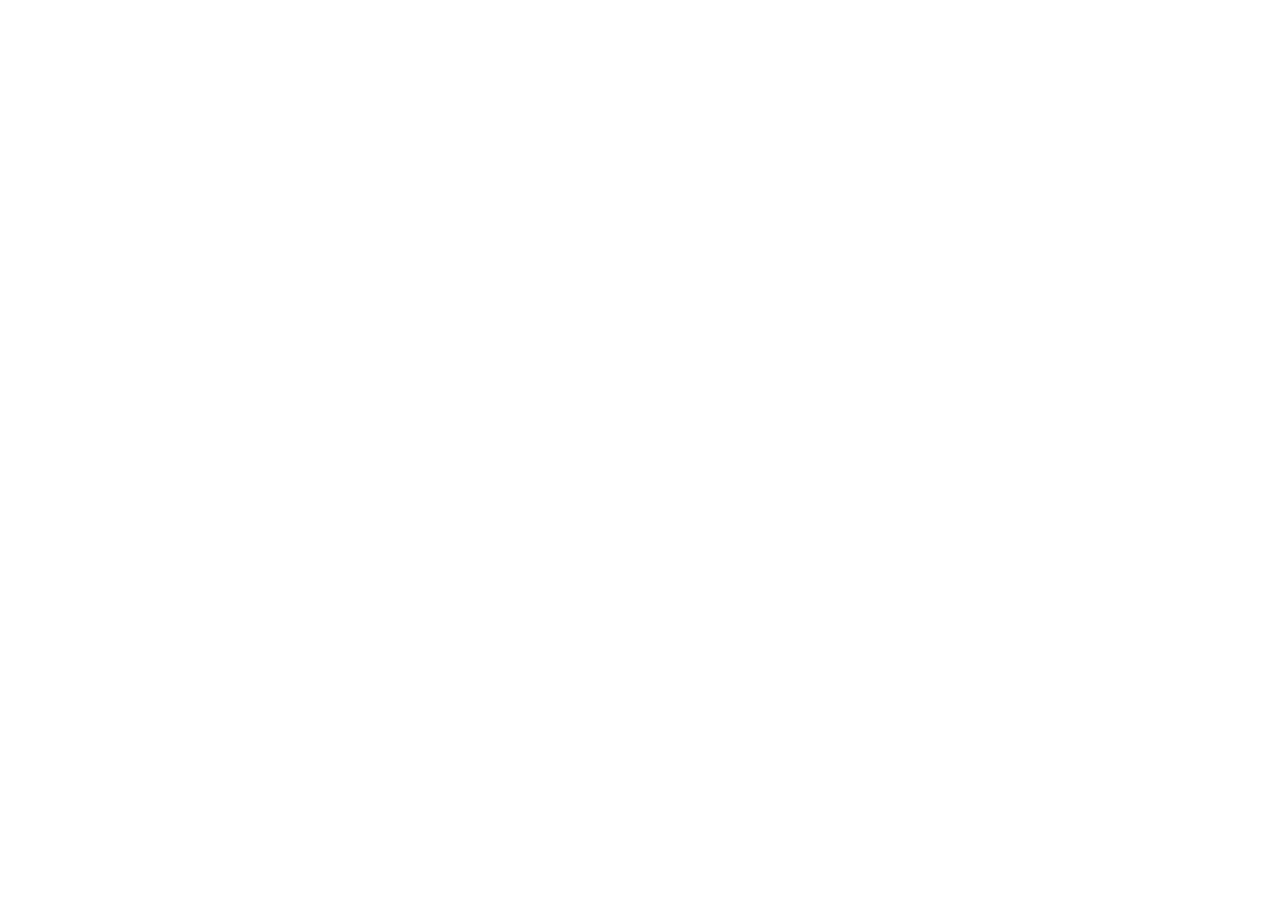
==== commit 7e35ff84: "dir" ====
--- a/index.html
+++ b/index.html
@@ -1 +1 @@
-<!DOCTYPE html><html lang="en"><head><meta charset="utf-8"><meta http-equiv="X-UA-Compatible" content="IE=edge"><meta name="viewport" content="width=device-width,initial-scale=1"><link rel="icon" href="/favicon.ico"><title>metamask_keyfort</title><link href="/css/app.6dae2bd5.css" rel="preload" as="style"><link href="/css/chunk-vendors.84bb20f7.css" rel="preload" as="style"><link href="/js/app.34ebc3f3.js" rel="preload" as="script"><link href="/js/chunk-vendors.184a6a3f.js" rel="preload" as="script"><link href="/css/chunk-vendors.84bb20f7.css" rel="stylesheet"><link href="/css/app.6dae2bd5.css" rel="stylesheet"></head><body><noscript><strong>We're sorry but metamask_keyfort doesn't work properly without JavaScript enabled. Please enable it to continue.</strong></noscript><div id="app"></div><script src="/js/chunk-vendors.184a6a3f.js"></script><script src="/js/app.34ebc3f3.js"></script></body></html>+<!DOCTYPE html><html lang="en"><head><meta charset="utf-8"><meta http-equiv="X-UA-Compatible" content="IE=edge"><meta name="viewport" content="width=device-width,initial-scale=1"><link rel="icon" href="/kf/favicon.ico"><title>metamask_keyfort</title><link href="/kf/css/app.6dae2bd5.css" rel="preload" as="style"><link href="/kf/css/chunk-vendors.84bb20f7.css" rel="preload" as="style"><link href="/kf/js/app.c5d79bce.js" rel="preload" as="script"><link href="/kf/js/chunk-vendors.184a6a3f.js" rel="preload" as="script"><link href="/kf/css/chunk-vendors.84bb20f7.css" rel="stylesheet"><link href="/kf/css/app.6dae2bd5.css" rel="stylesheet"></head><body><noscript><strong>We're sorry but metamask_keyfort doesn't work properly without JavaScript enabled. Please enable it to continue.</strong></noscript><div id="app"></div><script src="/kf/js/chunk-vendors.184a6a3f.js"></script><script src="/kf/js/app.c5d79bce.js"></script></body></html>
